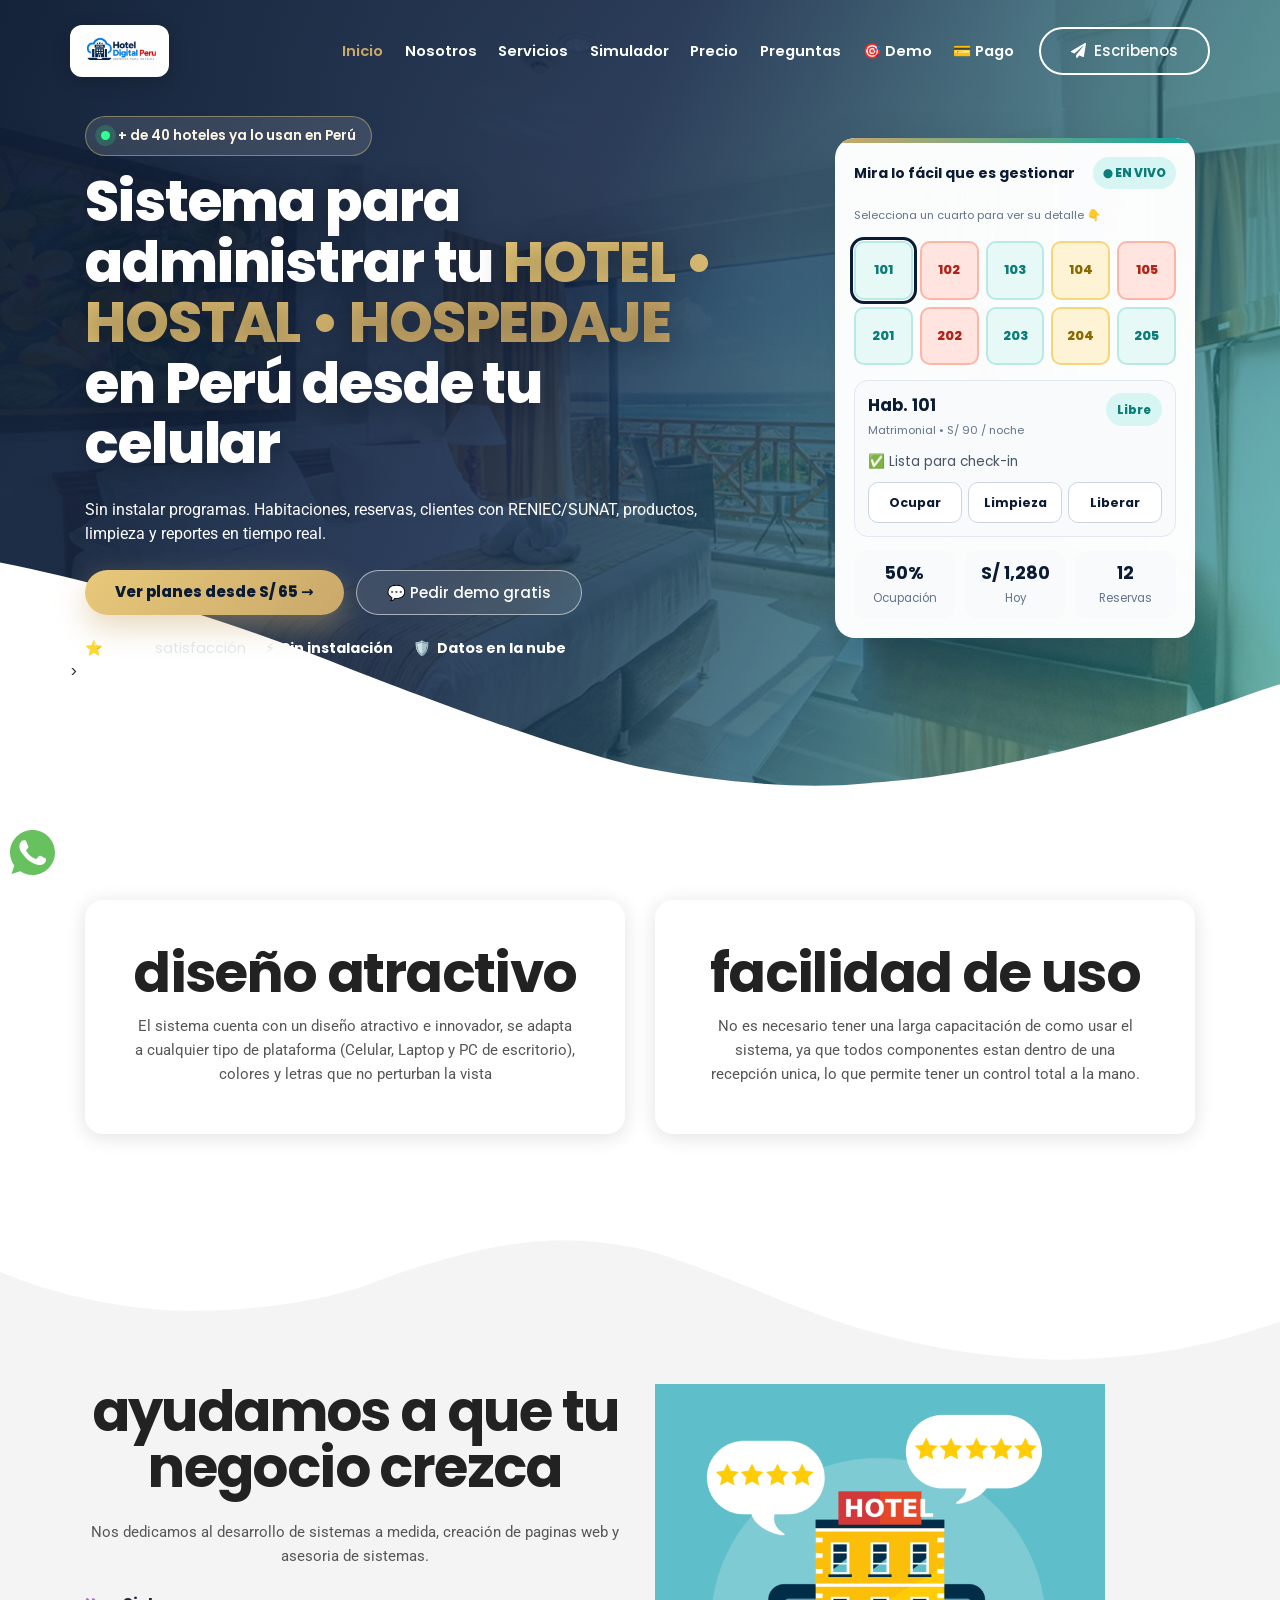
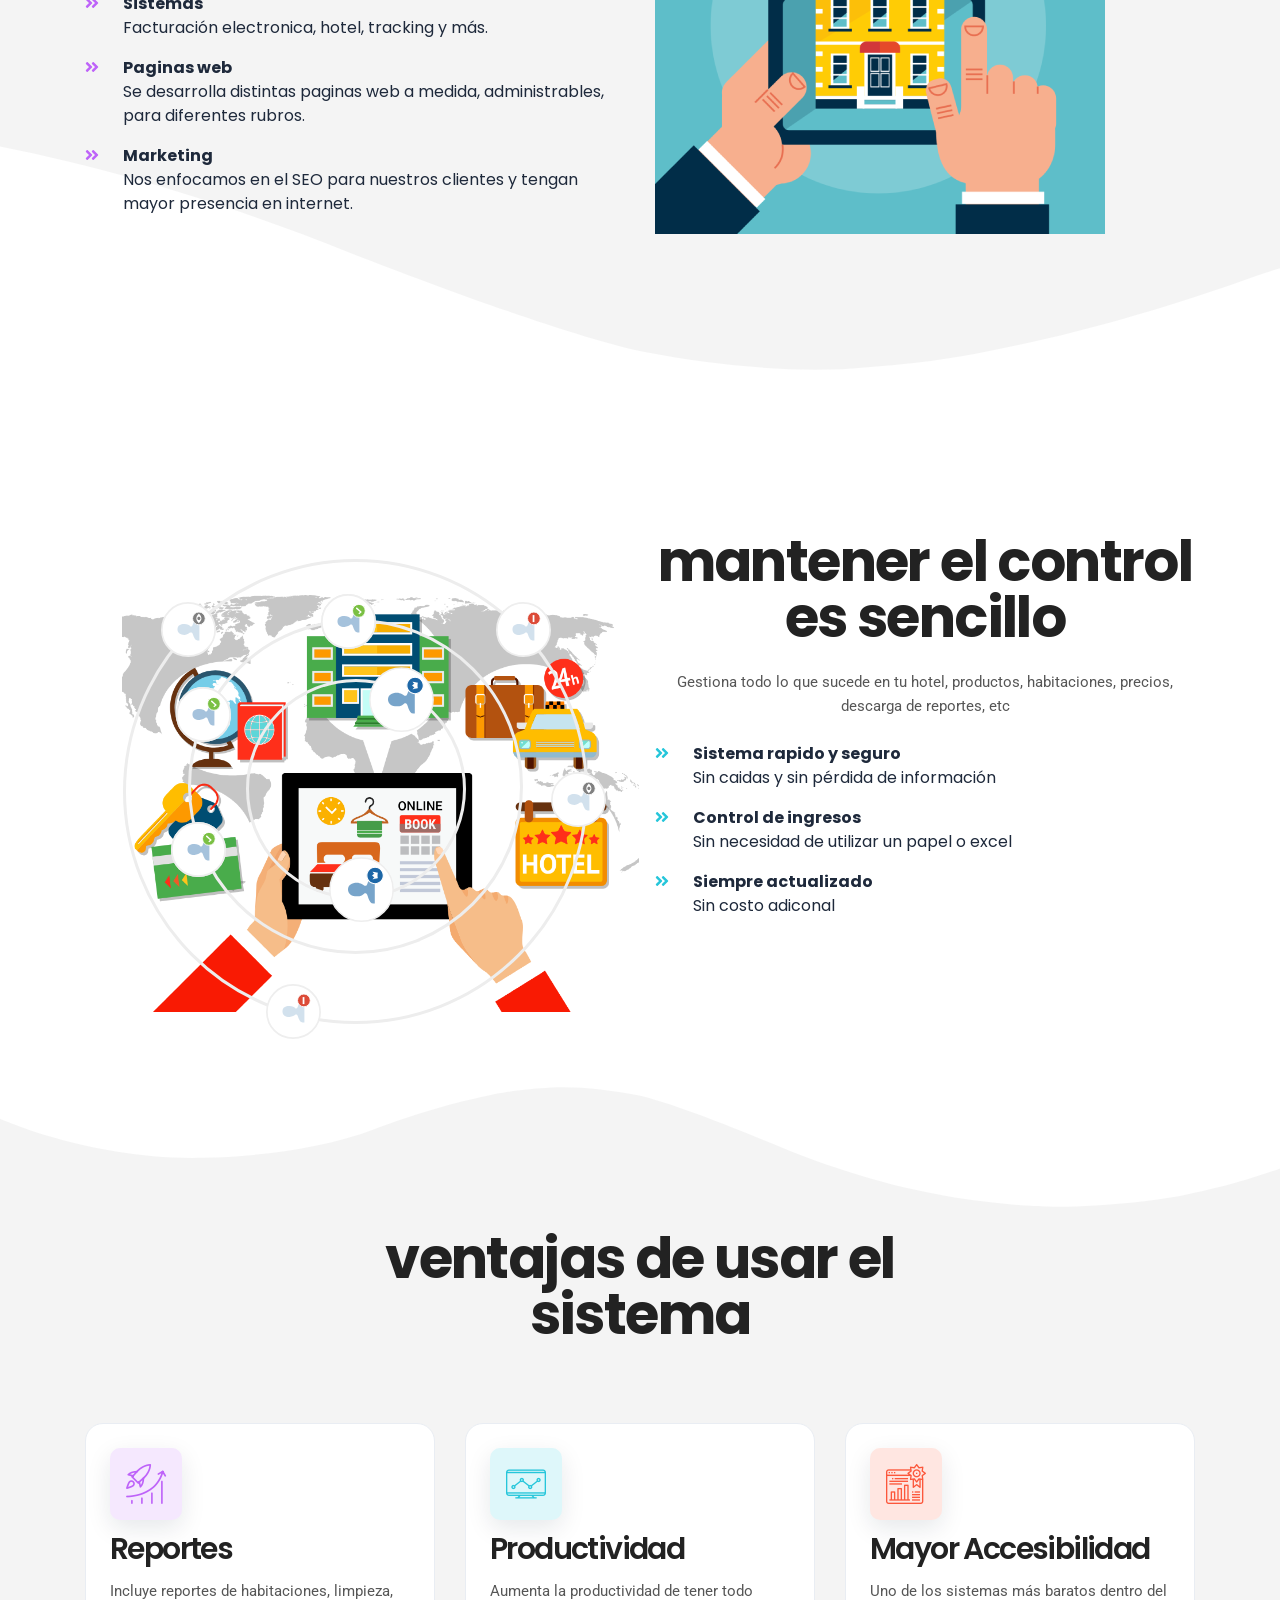
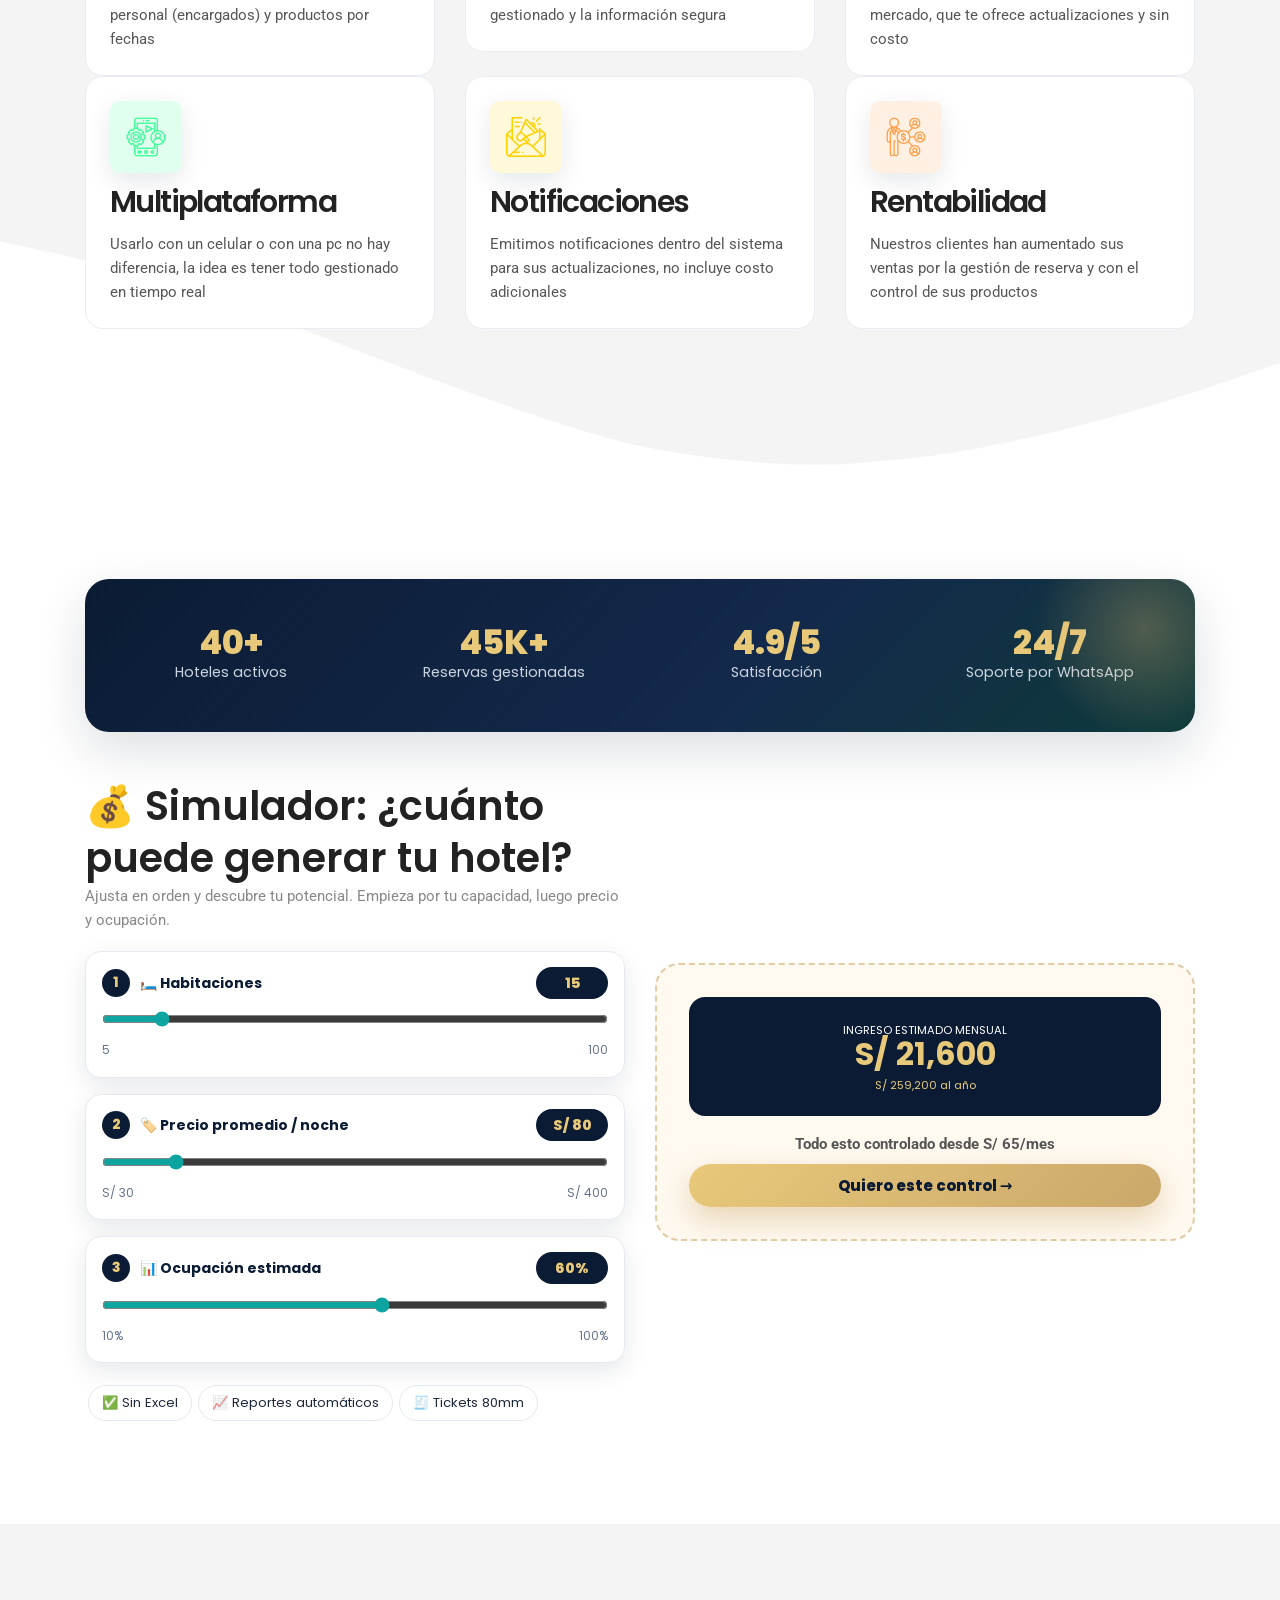
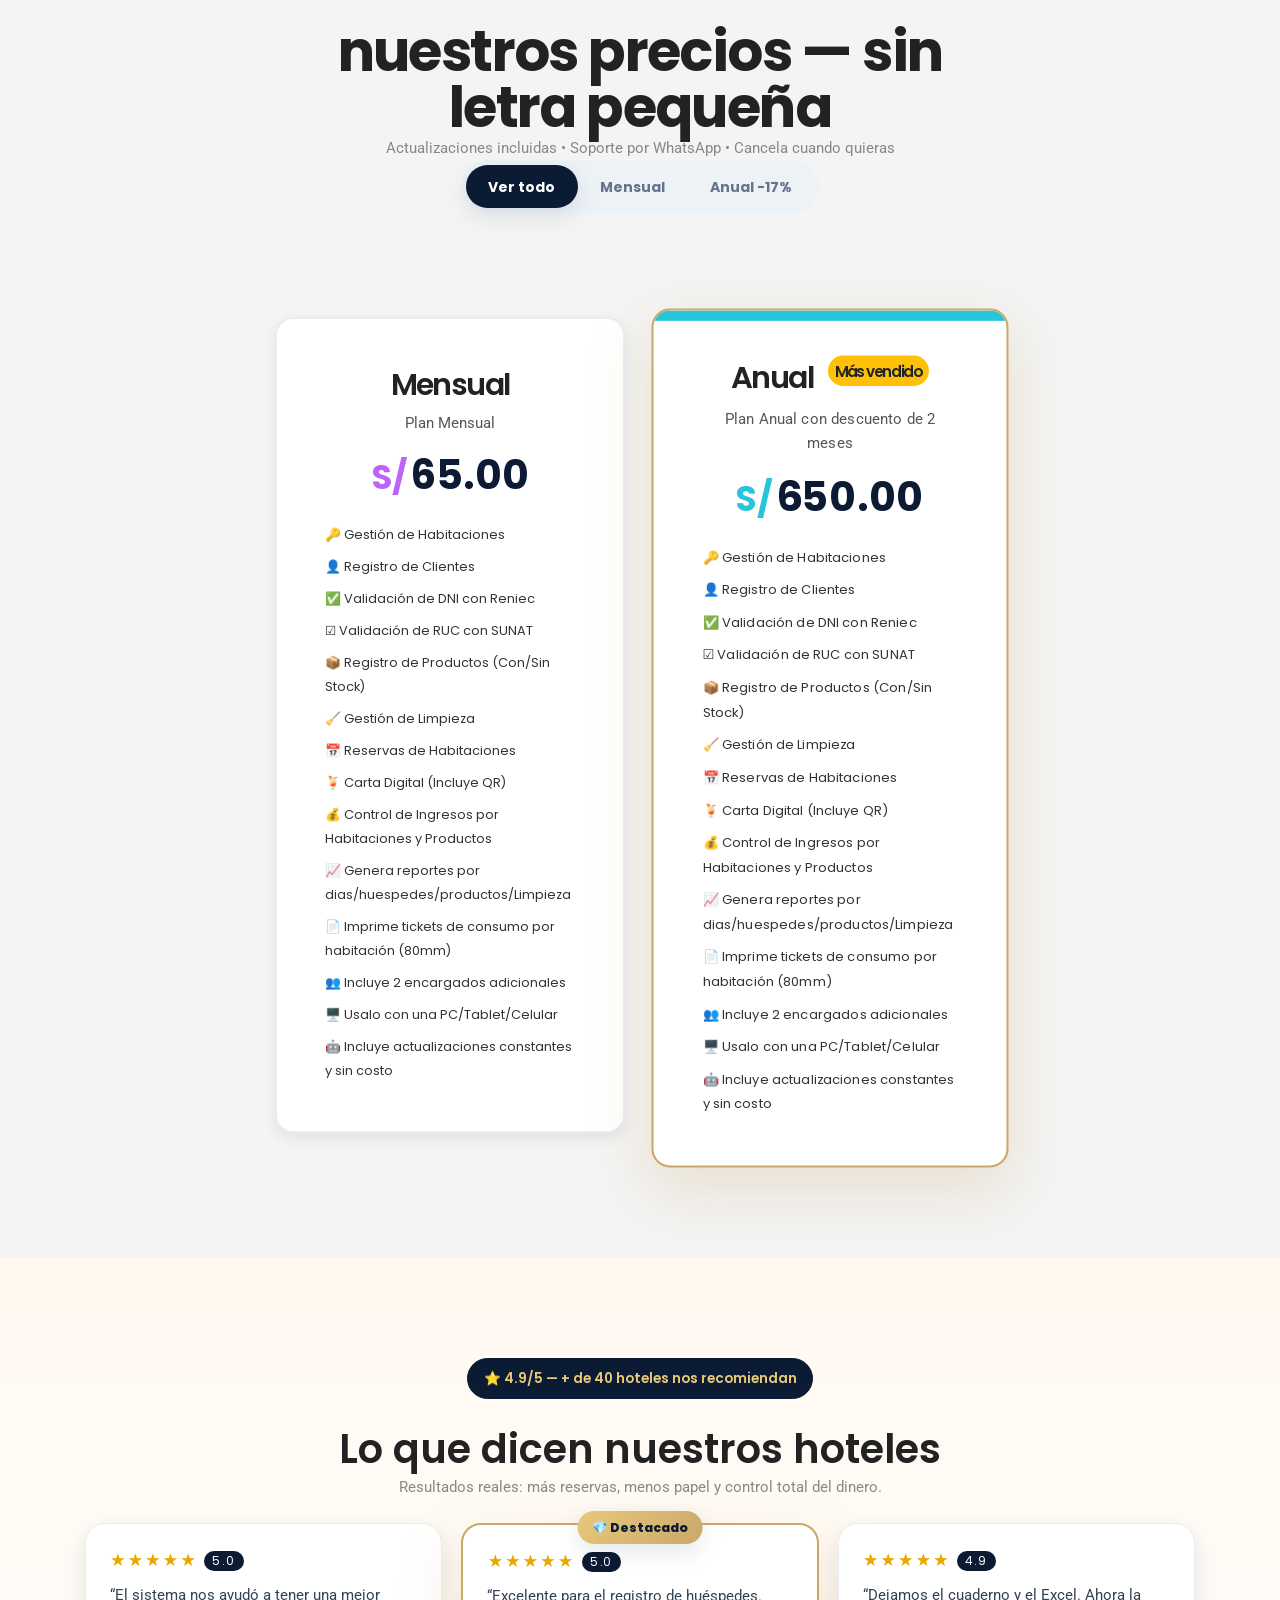
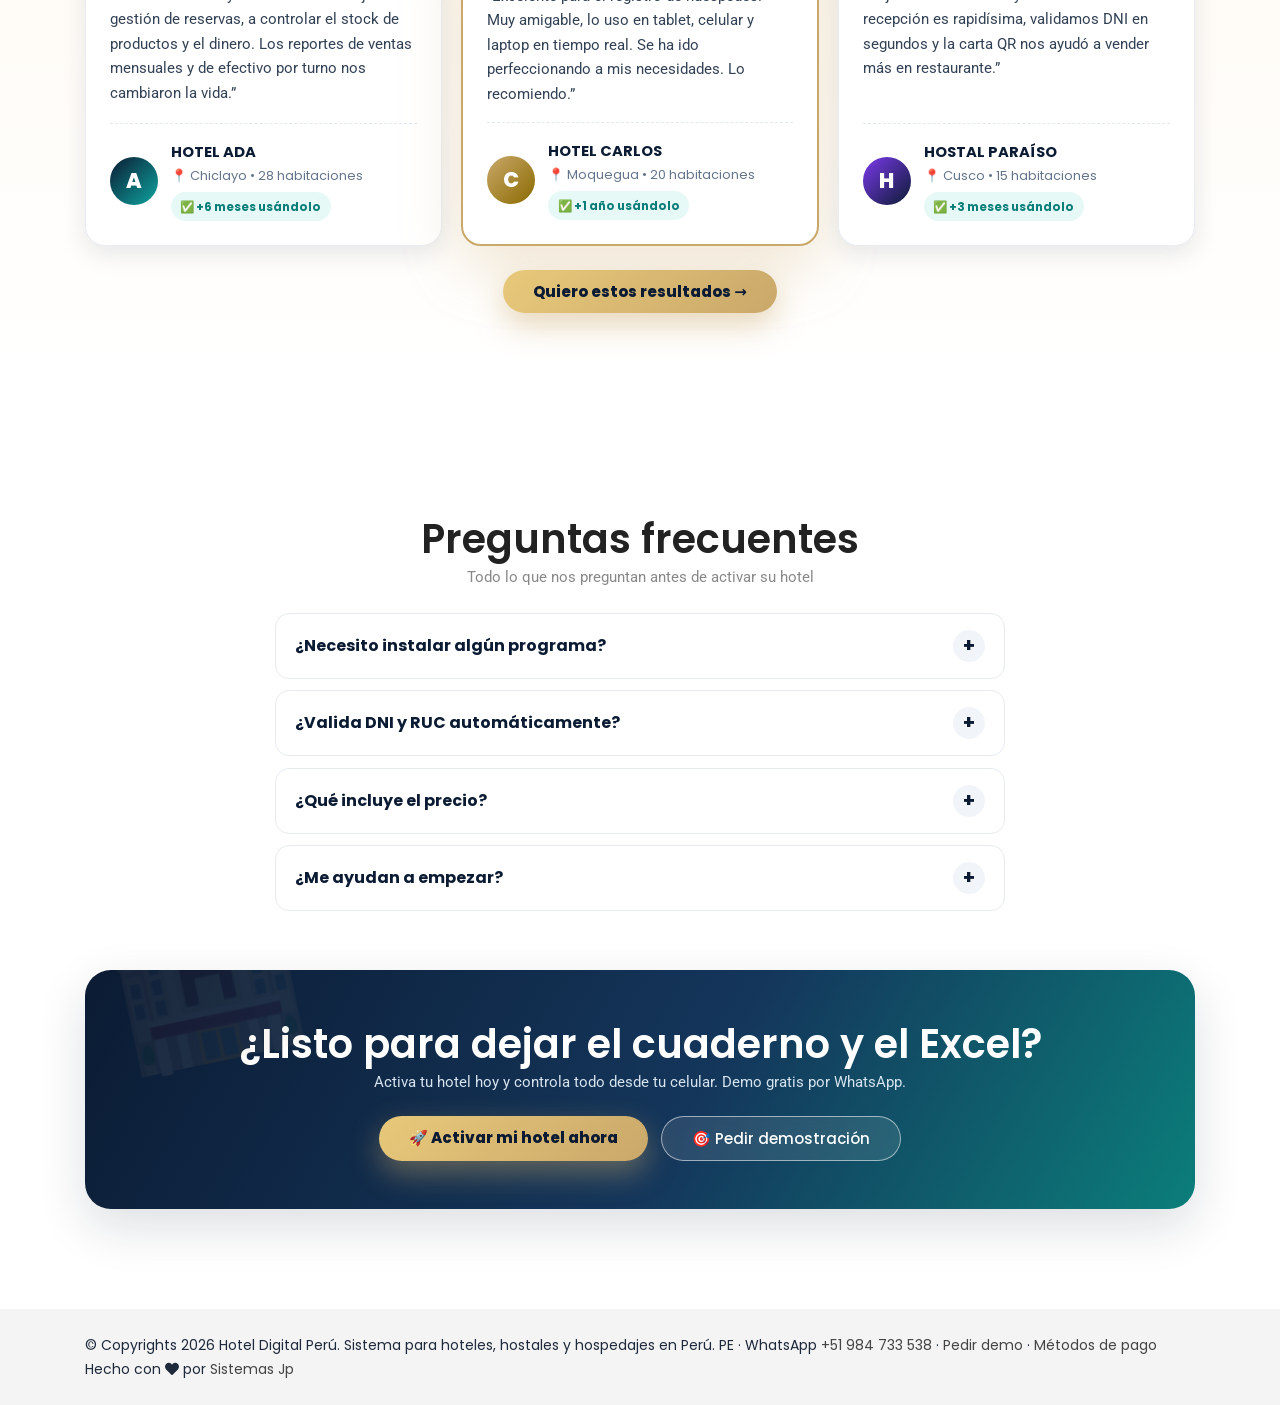
==== index.html @ e904a851 "pagina web hotel digital peru" ====
<!doctype html>
<html class="no-js" lang="es-PE">

<head>
    <meta charset="UTF-8">
    <meta http-equiv="X-UA-Compatible" content="IE=edge">
    <meta name="viewport" content="width=device-width, initial-scale=1">

    <!-- SEO principal -->
    <title>Sistema para Hoteles, Hostales y Hospedajes en Perú | Hotel Digital Perú</title>
    <meta name="description" content="Sistema en la nube para hoteles, hostales y hospedajes en Perú: gestión de habitaciones, reservas, clientes con validación RENIEC/SUNAT, productos, limpieza, reportes y carta digital con QR. Desde S/ 65/mes.">
    <meta name="keywords" content="sistema para hotel peru, software hotelero, sistema hostal, gestión hospedaje, reservas hotel, control habitaciones, carta digital QR, validación reniec sunat">
    <meta name="author" content="Hotel Digital Perú - Sistemas JP">
    <meta name="robots" content="index, follow, max-image-preview:large, max-snippet:-1, max-video-preview:-1">
    <meta name="geo.region" content="PE">
    <meta name="geo.placename" content="Perú">
    <meta name="language" content="Spanish">
    <meta name="theme-color" content="#0B1B33">
    <link rel="canonical" href="https://hoteldigitalperu.com/">
    <link rel="alternate" hreflang="es-PE" href="https://hoteldigitalperu.com/">
    <link rel="alternate" hreflang="x-default" href="https://hoteldigitalperu.com/">

    <!-- Open Graph / Twitter -->
    <meta property="og:type" content="website">
    <meta property="og:locale" content="es_PE">
    <meta property="og:site_name" content="Hotel Digital Perú">
    <meta property="og:title" content="Administra tu Hotel, Hostal u Hospedaje desde la nube | Hotel Digital Perú">
    <meta property="og:description" content="Control de habitaciones, reservas, productos, limpieza y reportes en tiempo real. Multiplataforma y sin instalaciones. Plan desde S/ 65/mes.">
    <meta property="og:url" content="https://hoteldigitalperu.com/">
    <meta property="og:image" content="https://hoteldigitalperu.com/assets/img/logo/logo-hotel.jpg">
    <meta property="og:image:width" content="1200">
    <meta property="og:image:height" content="630">
    <meta property="og:image:alt" content="Hotel Digital Perú - sistema en la nube para hoteles, hostales y hospedajes">
    <meta property="og:image:type" content="image/jpeg">
    <meta name="twitter:card" content="summary_large_image">
    <meta name="twitter:title" content="Sistema para Hoteles en Perú | Hotel Digital Perú">
    <meta name="twitter:description" content="Gestión hotelera en la nube: habitaciones, reservas, RENIEC/SUNAT, reportes y más.">
    <meta name="twitter:image" content="https://hoteldigitalperu.com/assets/img/logo/logo-hotel.jpg">
    <meta name="twitter:image:alt" content="Hotel Digital Perú - sistema hotelero en Perú">

    <!-- Performance -->
    <link rel="preconnect" href="https://www.googletagmanager.com" crossorigin>
    <link rel="preconnect" href="https://fonts.googleapis.com">
    <link rel="preconnect" href="https://fonts.gstatic.com" crossorigin>
    <link href="https://fonts.googleapis.com/css2?family=Poppins:wght@400;600;700;800&display=swap" rel="stylesheet">

    <!-- Datos estructurados SEO -->
    <script type="application/ld+json">
    {
      "@context":"https://schema.org",
      "@type":"SoftwareApplication",
      "name":"Hotel Digital Perú",
      "applicationCategory":"BusinessApplication",
      "operatingSystem":"Web",
      "url":"https://hoteldigitalperu.com/",
      "image":"https://hoteldigitalperu.com/assets/img/logo/logo-hotel.jpg",
      "description":"Sistema en la nube para gestión de hoteles, hostales y hospedajes: habitaciones, reservas, clientes, productos, limpieza y reportes.",
      "applicationSubCategory":"Hotel Management Software",
      "operatingSystem":"Web, Android, iOS",
      "author":{"@type":"Organization","name":"Sistemas JP","url":"https://sistemasjp.com/"},
      "publisher":{"@type":"Organization","name":"Hotel Digital Perú","logo":{"@type":"ImageObject","url":"https://hoteldigitalperu.com/assets/img/logo/logo-hotel.jpg"}},
      "offers":[{"@type":"Offer","price":"65","priceCurrency":"PEN","name":"Plan Mensual","availability":"https://schema.org/InStock","url":"https://hoteldigitalperu.com/#pricing"},{"@type":"Offer","price":"650","priceCurrency":"PEN","name":"Plan Anual","availability":"https://schema.org/InStock","url":"https://hoteldigitalperu.com/#pricing"}],
      "aggregateRating":{"@type":"AggregateRating","ratingValue":"4.9","ratingCount":"43"},
      "review":[
        {"@type":"Review","author":{"@type":"Organization","name":"Hotel Ada - Chiclayo"},"reviewRating":{"@type":"Rating","ratingValue":"5"},"reviewBody":"Mejor gestión de reservas, stock y control de dinero con reportes por turno."},
        {"@type":"Review","author":{"@type":"Organization","name":"Hotel Carlos - Moquegua"},"reviewRating":{"@type":"Rating","ratingValue":"5"},"reviewBody":"Muy amigable, se usa en tablet y celular en tiempo real."}
      ]
    }
    </script>
    <script type="application/ld+json">
    {
      "@context":"https://schema.org",
      "@type":"FAQPage",
      "mainEntity":[
        {"@type":"Question","name":"¿Necesito instalar algún programa?","acceptedAnswer":{"@type":"Answer","text":"No. Hotel Digital Perú funciona 100% en la nube desde celular, tablet o PC con internet."}},
        {"@type":"Question","name":"¿Valida DNI y RUC?","acceptedAnswer":{"@type":"Answer","text":"Sí, valida DNI con RENIEC y RUC con SUNAT para un registro rápido de huéspedes y empresas."}},
        {"@type":"Question","name":"¿Cuánto cuesta?","acceptedAnswer":{"@type":"Answer","text":"S/ 65 mensual o S/ 650 anual (2 meses de descuento), con actualizaciones sin costo."}},
        {"@type":"Question","name":"¿Incluye reportes y tickets?","acceptedAnswer":{"@type":"Answer","text":"Sí, reportes por días, huéspedes, productos y limpieza, más tickets de consumo de 80mm por habitación."}},
        {"@type":"Question","name":"¿Puedo pagar en dólares u otra moneda?","acceptedAnswer":{"@type":"Answer","text":"Sí. Para pagos en dólares u otra moneda extranjera coordínalo con el administrador por WhatsApp al +51 984 733 538 antes de pagar."}},
        {"@type":"Question","name":"¿Cómo pido una demostración gratis?","acceptedAnswer":{"@type":"Answer","text":"Completa el formulario de demostración y te contactamos por WhatsApp para activar tu prueba sin costo."}}
      ]
    }
    </script>
    <script type="application/ld+json">
    {
      "@context":"https://schema.org",
      "@type":"Organization",
      "name":"Hotel Digital Perú",
      "url":"https://hoteldigitalperu.com/",
      "logo":"https://hoteldigitalperu.com/assets/img/logo/logo-hotel.jpg",
      "contactPoint":{"@type":"ContactPoint","telephone":"+51-984-733-538","contactType":"sales","areaServed":"PE","availableLanguage":"es"},
      "sameAs":[]
    }
    </script>
    <script type="application/ld+json">
    {
      "@context":"https://schema.org",
      "@type":"WebSite",
      "name":"Hotel Digital Perú",
      "url":"https://hoteldigitalperu.com/",
      "inLanguage":"es-PE"}
    </script>

    <!-- Google tag (gtag.js) - GA4 -->
	<script async src="https://www.googletagmanager.com/gtag/js?id=G-8CH3V956J4"></script>
	<script>
        window.dataLayer = window.dataLayer || [];
        function gtag(){dataLayer.push(arguments);}
        gtag('js', new Date());
        gtag('config', 'G-8CH3V956J4');
	</script>

    <!-- Favicon  -->
    <link rel="icon" type="image/jpeg" href="assets/img/logo/logo-hotel.jpg">
    <link rel="apple-touch-icon" href="assets/img/logo/logo-hotel.jpg">

    <!-- ***** All CSS Files ***** -->

    <!-- Style css -->
    <link rel="stylesheet" href="assets/css/style.css">

    <!-- Responsive css -->
    <link rel="stylesheet" href="assets/css/responsive.css">

    <!-- Mejoras 2026: paleta hotelera + interactividad -->
    <link rel="stylesheet" href="assets/css/mejoras.css">

</head>

<body>
    <!--====== Preloader Area Start ======-->
    <div id="preloader">
        <!-- Sistemas JP Preloader -->
        <div id="digimax-preloader" class="digimax-preloader">
            <!-- Preloader Animation -->
            <div class="preloader-animation">
                <!-- Spinner -->
                <div class="spinner"></div>
                <!-- Loader -->
                <div class="loader">
                    <span data-text-preloader="S" class="animated-letters">S</span>
                    <span data-text-preloader="I" class="animated-letters">I</span>
                    <span data-text-preloader="S" class="animated-letters">S</span>
                    <span data-text-preloader="T" class="animated-letters">T</span>
                    <span data-text-preloader="E" class="animated-letters">E</span>
                    <span data-text-preloader="M" class="animated-letters">M</span>
                    <span data-text-preloader="A" class="animated-letters">A</span>
                    <span data-text-preloader="S" class="animated-letters">S</span>
                    <span data-text-preloader=" " class="animated-letters preloader-space">&nbsp;</span>
                    <span data-text-preloader="J" class="animated-letters">J</span>
                    <span data-text-preloader="P" class="animated-letters">P</span>
                </div>
                <p class="fw-5 text-center text-uppercase">Cargando</p>
            </div>
            <!-- Loader Animation -->
            <div class="loader-animation">
                <div class="row h-100">
                    <!-- Single Loader -->
                    <div class="col-3 single-loader p-0">
                        <div class="loader-bg"></div>
                    </div>
                    <!-- Single Loader -->
                    <div class="col-3 single-loader p-0">
                        <div class="loader-bg"></div>
                    </div>
                    <!-- Single Loader -->
                    <div class="col-3 single-loader p-0">
                        <div class="loader-bg"></div>
                    </div>
                    <!-- Single Loader -->
                    <div class="col-3 single-loader p-0">
                        <div class="loader-bg"></div>
                    </div>
                </div>
            </div>
        </div>
    </div>
    <!--====== Preloader Area End ======-->

    <!--====== Scroll To Top Area Start ======-->
    <div id="scrollUp" title="Scroll To Top">
        <i class="fas fa-arrow-up"></i>
    </div>
    <!--====== Scroll To Top Area End ======-->

    <div class="main overflow-hidden">
        <!-- ***** Header Start ***** -->
        <header id="header">
            <!-- Navbar -->
            <nav data-aos="zoom-out" data-aos-delay="800" class="navbar navbar-expand">
                <div class="container header">
                    <!-- Navbar Brand-->
                    <a class="navbar-brand" href="/" aria-label="Hotel Digital Perú - inicio">
                        <img class="navbar-brand-regular hd-logo" src="assets/img/logo/logo-hotel.jpg" alt="Hotel Digital Perú - sistema para hoteles" width="190" height="52" fetchpriority="high" decoding="async">
                        <img class="navbar-brand-sticky hd-logo" src="assets/img/logo/logo-hotel.jpg" alt="Hotel Digital Perú logo" width="190" height="52" decoding="async">
                    </a>
                    <div class="ml-auto"></div>
                    <!-- Navbar -->
                    <nav aria-label="Navegación principal">
                    <ul class="navbar-nav items">
                        <li class="nav-item">
                            <a class="nav-link scroll" href="#home">Inicio</a>
                        </li>
                        <li class="nav-item">
                            <a class="nav-link scroll" href="#about">Nosotros</a>
                        </li>
                        <li class="nav-item">
                            <a class="nav-link scroll" href="#services">Servicios</a>
                        </li>
                        <li class="nav-item">
                            <a class="nav-link scroll" href="#simulador">Simulador</a>
                        </li>
                        <li class="nav-item">
                            <a class="nav-link scroll" href="#pricing">Precio</a>
                        </li>
                        <li class="nav-item">
                            <a class="nav-link scroll" href="#faq">Preguntas</a>
                        </li>
                        <li class="nav-item">
                            <a class="nav-link" href="/registrar-datos">🎯 Demo</a>
                        </li>
                        <li class="nav-item">
                            <a class="nav-link" href="/pago">💳 Pago</a>
                        </li> 
                    </ul>
                    </nav>
                    

                    <!-- Navbar Toggler -->
                    <ul class="navbar-nav toggle">
                        <li class="nav-item">
                            <a href="#" class="nav-link" data-toggle="modal" data-target="#menu">
                                <i class="fas fa-bars toggle-icon m-0"></i>
                            </a>
                        </li>
                    </ul>

                    <!-- Navbar Action Button -->
                    <ul class="navbar-nav action">
                        <li class="nav-item ml-3">
                            <a target="_blank" href="https://api.whatsapp.com/send?phone=51984733538&text=Hola%20vengo%20de%20la%20web,%20quisiera%20mayor%20informacion%20del%20sistema%20de%20hotel." class="btn ml-lg-auto btn-bordered-white"><i class="fas fa-paper-plane contact-icon mr-md-2"></i>Escribenos</a>
                        </li>
                    </ul>
                </div>
            </nav>
        </header>
        <!-- ***** Header End ***** -->

        <!-- ***** Welcome Area Start ***** -->
        <section id="home" class="section welcome-area bg-overlay overflow-hidden d-flex align-items-center">
            <div class="container">
                <div class="row align-items-center">
                    <!-- Welcome Intro Start -->
                    <div class="col-12 col-md-7">
                        <div class="welcome-intro">
                            <span class="hd-badge"><span class="dot"></span> + de 40 hoteles ya lo usan en Perú</span>
                            <h1 class="text-white">Sistema para administrar tu <span class="hd-gold">HOTEL • HOSTAL • HOSPEDAJE</span> en Perú desde tu celular</h1>
                            <p class="text-white my-4">Sin instalar programas. Habitaciones, reservas, clientes con RENIEC/SUNAT, productos, limpieza y reportes en tiempo real.</p>
                            <div class="hd-hero-ctas">
                                <a href="#pricing" class="btn btn-hd-gold scroll">Ver planes desde S/ 65 →</a>
                                <a href="/registrar-datos" class="btn btn-hd-ghost">💬 Pedir demo gratis</a>
                            </div>
                            <div class="hd-trust">
                                <span>⭐ <strong>4.9/5</strong> satisfacción</span>
                                <span>⚡ <strong>Sin instalación</strong></span>
                                <span>🛡️ <strong>Datos en la nube</strong></span>
                            </div>
                        </div>
                    </div>
                    <div class="col-12 col-md-5">
                        <!-- Demo interactiva: toca una habitación -->
                        <div class="hd-demo-card" role="region" aria-label="Mira lo fácil que es gestionar tu hotel - demo interactiva">
                            <div class="hd-demo-top">
                                <strong style="color:#0B1B33">Mira lo fácil que es gestionar</strong>
                                <span class="hd-live">● EN VIVO</span>
                            </div>
                            <small style="color:#64748B">Selecciona un cuarto para ver su detalle 👇</small>
                            <div class="hd-rooms">
                                <button class="hd-room libre selected" data-num="101" data-tipo="Matrimonial" data-precio="90" aria-label="Habitación 101 libre">101</button>
                                <button class="hd-room ocupada" data-num="102" data-tipo="Doble" data-precio="80" aria-label="Habitación 102 ocupada">102</button>
                                <button class="hd-room libre" data-num="103" data-tipo="Simple" data-precio="60" aria-label="Habitación 103 libre">103</button>
                                <button class="hd-room limpieza" data-num="104" data-tipo="Suite" data-precio="150" aria-label="Habitación 104 en limpieza">104</button>
                                <button class="hd-room ocupada" data-num="105" data-tipo="Matrimonial" data-precio="90" aria-label="Habitación 105 ocupada">105</button>
                                <button class="hd-room libre" data-num="201" data-tipo="Doble" data-precio="80" aria-label="Habitación 201 libre">201</button>
                                <button class="hd-room ocupada" data-num="202" data-tipo="Simple" data-precio="60" aria-label="Habitación 202 ocupada">202</button>
                                <button class="hd-room libre" data-num="203" data-tipo="Suite" data-precio="150" aria-label="Habitación 203 libre">203</button>
                                <button class="hd-room limpieza" data-num="204" data-tipo="Doble" data-precio="80" aria-label="Habitación 204 en limpieza">204</button>
                                <button class="hd-room libre" data-num="205" data-tipo="Matrimonial" data-precio="90" aria-label="Habitación 205 libre">205</button>
                            </div>
                            <!-- Vista detalle del cuarto -->
                            <div id="hd-room-detail" class="hd-room-detail">
                                <div class="hd-rd-head">
                                    <div><b id="hd-rd-num">Hab. 101</b><small id="hd-rd-tipo" style="display:block;color:#64748B">Matrimonial • S/ 90</small></div>
                                    <span id="hd-rd-estado" class="hd-estado libre">Libre</span>
                                </div>
                                <div id="hd-rd-huesped" class="hd-rd-huesped">✅ Lista para check-in</div>
                                <div class="hd-rd-actions">
                                    <button type="button" data-acc="ocupada">Ocupar</button>
                                    <button type="button" data-acc="limpieza">Limpieza</button>
                                    <button type="button" data-acc="libre">Liberar</button>
                                </div>
                            </div>
                            <div class="hd-demo-stats">
                                <div class="hd-mini-stat"><b id="hd-occ">50%</b><small>Ocupación</small></div>
                                <div class="hd-mini-stat"><b>S/ 1,280</b><small>Hoy</small></div>
                                <div class="hd-mini-stat"><b>12</b><small>Reservas</small></div>
                            </div>
                        </div>
                    </div>>
                </div>
            </div>
            <!-- Shape Bottom -->
            <div class="shape shape-bottom">
                <svg xmlns="http://www.w3.org/2000/svg" viewBox="0 0 1000 100" preserveAspectRatio="none" fill="#FFFFFF">
                    <path class="shape-fill" d="M421.9,6.5c22.6-2.5,51.5,0.4,75.5,5.3c23.6,4.9,70.9,23.5,100.5,35.7c75.8,32.2,133.7,44.5,192.6,49.7
        c23.6,2.1,48.7,3.5,103.4-2.5c54.7-6,106.2-25.6,106.2-25.6V0H0v30.3c0,0,72,32.6,158.4,30.5c39.2-0.7,92.8-6.7,134-22.4
        c21.2-8.1,52.2-18.2,79.7-24.2C399.3,7.9,411.6,7.5,421.9,6.5z"></path>
                </svg>
            </div>
        </section>
        <!-- ***** Welcome Area End ***** -->

        <!-- ***** Promo Area Start ***** -->
        <section class="section promo-area ptb_100">
            <div class="container">
                <div class="row">
                    <div class="col-12 col-md-6 col-lg-6 res-margin">
                        <!-- Single Promo -->
                        <div class="single-promo color-1 bg-hover hover-bottom text-center p-5">
                            <h3 class="mb-3">Diseño Atractivo</h3>
                            <p>El sistema cuenta con un diseño atractivo e innovador, se adapta a cualquier tipo de plataforma (Celular, Laptop y PC de escritorio), colores y letras que no perturban la vista</p>
                        </div>
                    </div>
                    <div class="col-12 col-md-6 col-lg-6 res-margin">
                        <!-- Single Promo -->
                        <div class="single-promo color-3 bg-hover hover-bottom text-center p-5">
                            <h3 class="mb-3">Facilidad de Uso</h3>
                            <p>No es necesario tener una larga capacitación de como usar el sistema, ya que todos componentes estan dentro de una recepción unica, lo que permite tener un control total a la mano. </p>
                        </div>
                    </div>
                </div>
            </div>
        </section>
        <!-- ***** Promo Area End ***** -->

        <!-- ***** Content Area Start ***** -->
        <section id="about" class="section content-area bg-grey ptb_150">
            <!-- Shape Top -->
            <div class="shape shape-top">
                <svg xmlns="http://www.w3.org/2000/svg" viewBox="0 0 1000 100" preserveAspectRatio="none" fill="#FFFFFF">
                    <path class="shape-fill" d="M421.9,6.5c22.6-2.5,51.5,0.4,75.5,5.3c23.6,4.9,70.9,23.5,100.5,35.7c75.8,32.2,133.7,44.5,192.6,49.7
                c23.6,2.1,48.7,3.5,103.4-2.5c54.7-6,106.2-25.6,106.2-25.6V0H0v30.3c0,0,72,32.6,158.4,30.5c39.2-0.7,92.8-6.7,134-22.4
                c21.2-8.1,52.2-18.2,79.7-24.2C399.3,7.9,411.6,7.5,421.9,6.5z"></path>
                </svg>
            </div>
            <div class="container">
                <div class="row justify-content-between">
                    <div class="col-12 col-lg-6">
                        <!-- Content Inner -->
                        <div class="content-inner text-center">
                            <!-- Section Heading -->
                            <div class="section-heading text-center mb-3">
                                <h2>Ayudamos a que tu negocio crezca</h2>
                                <p class="d-sm-block mt-4">Nos dedicamos al desarrollo de sistemas a medida, creación de paginas web y asesoria de sistemas.</p>
                            </div>
                            <!-- Content List -->
                            <ul class="content-list text-left">
                                <!-- Single Content List -->
                                <li class="single-content-list media py-2">
                                    <div class="content-icon pr-4">
                                        <span class="color-1"><i class="fas fa-angle-double-right"></i></span>
                                    </div>
                                    <div class="content-text media-body">
                                        <span><b>Sistemas </b><br>Facturación electronica, hotel, tracking y más.</span>
                                    </div>
                                </li>
                                <!-- Single Content List -->
                                <li class="single-content-list media py-2">
                                    <div class="content-icon pr-4">
                                        <span class="color-1"><i class="fas fa-angle-double-right"></i></span>
                                    </div>
                                    <div class="content-text media-body">
                                        <span><b>Paginas web</b><br>Se desarrolla distintas paginas web a medida, administrables, para diferentes rubros.</span>
                                    </div>
                                </li>
                                <!-- Single Content List -->
                                <li class="single-content-list media py-2">
                                    <div class="content-icon pr-4">
                                        <span class="color-1"><i class="fas fa-angle-double-right"></i></span>
                                    </div>
                                    <div class="content-text media-body">
                                        <span><b>Marketing </b><br>Nos enfocamos en el SEO para nuestros clientes y tengan mayor presencia en internet.</span>
                                    </div>
                                </li>
                            </ul>
                        </div>
                    </div>
                    <div class="col-12 col-lg-6">
                        <!-- Service Thumb -->
                        <div class="service-thumb mx-auto pt-4 pt-lg-0">
                            <img src="assets/img/content/content_thumb.png" alt="Panel del sistema Hotel Digital Perú con control de habitaciones y reservas" loading="lazy" decoding="async">
                        </div>
                    </div>
                </div>
            </div>
            <!-- Shape Bottom -->
            <div class="shape shape-bottom">
                <svg xmlns="http://www.w3.org/2000/svg" viewBox="0 0 1000 100" preserveAspectRatio="none" fill="#FFFFFF">
                    <path class="shape-fill" d="M421.9,6.5c22.6-2.5,51.5,0.4,75.5,5.3c23.6,4.9,70.9,23.5,100.5,35.7c75.8,32.2,133.7,44.5,192.6,49.7
        c23.6,2.1,48.7,3.5,103.4-2.5c54.7-6,106.2-25.6,106.2-25.6V0H0v30.3c0,0,72,32.6,158.4,30.5c39.2-0.7,92.8-6.7,134-22.4
        c21.2-8.1,52.2-18.2,79.7-24.2C399.3,7.9,411.6,7.5,421.9,6.5z"></path>
                </svg>
            </div>
        </section>
        <!-- ***** Content Area End ***** -->

        <!-- ***** Content Area Start ***** -->
        <section class="section content-area ptb_150">
            <div class="container">
                <div class="row justify-content-between">
                    <div class="col-12 col-lg-6">
                        <!-- Profile Circle Wrapper -->
                        <div class="profile-circle-wrapper circle-animation d-none d-sm-block">
                            <!-- Profile Inner -->
                            <div class="profile-inner">
                                <!-- Profile Circle -->
                                <div class="profile-circle circle-lg">
                                    <span class="profile-icon icon-1">
                                        <img class="icon-1-img" src="assets/img/content/profile-icons/profile_icon_1.svg" />
                                    </span>
                                    <span class="profile-icon icon-2">
                                        <img class="icon-2-img" src="assets/img/content/profile-icons/profile_icon_2.svg" />
                                    </span>
                                    <span class="profile-icon icon-3">
                                        <img class="icon-3-img" src="assets/img/content/profile-icons/profile_icon_1.svg" />
                                    </span>
                                    <span class="profile-icon icon-4">
                                        <img class="icon-4-img" src="assets/img/content/profile-icons/profile_icon_2.svg" />
                                    </span>
                                </div>

                                <!-- Profile Circle -->
                                <div class="profile-circle circle-md">
                                    <span class="profile-icon icon-5">
                                        <img class="icon-5-img" src="assets/img/content/profile-icons/profile_icon_3.svg" />
                                    </span>
                                    <span class="profile-icon icon-6">
                                        <img class="icon-6-img" src="assets/img/content/profile-icons/profile_icon_3.svg" />
                                    </span>
                                    <span class="profile-icon icon-7">
                                        <img class="icon-7-img" src="assets/img/content/profile-icons/profile_icon_3.svg" />
                                    </span>
                                </div>

                                <!-- Profile Circle -->
                                <div class="profile-circle circle-sm">
                                    <span class="profile-icon icon-8">
                                        <img class="icon-8-img" src="assets/img/content/profile-icons/profile_icon_4.svg" />
                                    </span>
                                    <span class="profile-icon icon-9">
                                        <img class="icon-9-img" src="assets/img/content/profile-icons/profile_icon_4.svg" />
                                    </span>
                                </div>
                            </div>
                            <img class="folder-img" src="assets/img/content/folders.png" />
                        </div>
                    </div>
                    <div class="col-12 col-lg-6">
                        <!-- Content Inner -->
                        <div class="content-inner text-center pt-sm-4 pt-lg-0 mt-sm-5 mt-lg-0">
                            <!-- Section Heading -->
                            <div class="section-heading text-center mb-3">
                                <h2>Mantener el control<br> es sencillo</h2>
                                <p class="d-block mt-4">Gestiona todo lo que sucede en tu hotel, productos, habitaciones, precios, descarga de reportes, etc</p>
                            </div>
                            <!-- Content List -->
                            <ul class="content-list text-left">
                                <!-- Single Content List -->
                                <li class="single-content-list media py-2">
                                    <div class="content-icon pr-4">
                                        <span class="color-2"><i class="fas fa-angle-double-right"></i></span>
                                    </div>
                                    <div class="content-text media-body">
                                        <span><b>Sistema rapido y seguro</b><br>Sin caidas y sin pérdida de información</span>
                                    </div>
                                </li>
                                <!-- Single Content List -->
                                <li class="single-content-list media py-2">
                                    <div class="content-icon pr-4">
                                        <span class="color-2"><i class="fas fa-angle-double-right"></i></span>
                                    </div>
                                    <div class="content-text media-body">
                                        <span><b>Control de ingresos</b><br>Sin necesidad de utilizar un papel o excel</span>
                                    </div>
                                </li>
                                <!-- Single Content List -->
                                <li class="single-content-list media py-2">
                                    <div class="content-icon pr-4">
                                        <span class="color-2"><i class="fas fa-angle-double-right"></i></span>
                                    </div>
                                    <div class="content-text media-body">
                                        <span><b>Siempre actualizado</b><br>Sin costo adiconal</span>
                                    </div>
                                </li>
                            </ul>
                        </div>
                    </div>
                </div>
            </div>
        </section>
        <!-- ***** Content Area End ***** -->

        <!-- ***** Service Area End ***** -->
        <section id="services" class="section service-area bg-grey ptb_150">
            <!-- Shape Top -->
            <div class="shape shape-top">
                <svg xmlns="http://www.w3.org/2000/svg" viewBox="0 0 1000 100" preserveAspectRatio="none" fill="#FFFFFF">
                    <path class="shape-fill" d="M421.9,6.5c22.6-2.5,51.5,0.4,75.5,5.3c23.6,4.9,70.9,23.5,100.5,35.7c75.8,32.2,133.7,44.5,192.6,49.7
                c23.6,2.1,48.7,3.5,103.4-2.5c54.7-6,106.2-25.6,106.2-25.6V0H0v30.3c0,0,72,32.6,158.4,30.5c39.2-0.7,92.8-6.7,134-22.4
                c21.2-8.1,52.2-18.2,79.7-24.2C399.3,7.9,411.6,7.5,421.9,6.5z"></path>
                </svg>
            </div>
            <div class="container">
                <div class="row justify-content-center">
                    <div class="col-12 col-md-10 col-lg-7">
                        <!-- Section Heading -->
                        <div class="section-heading text-center">
                            <h2>Ventajas de usar el sistema</h2>
                        </div>
                    </div>
                </div>
                <div class="row">
                    <div class="col-12 col-md-6 col-lg-4">
                        <!-- Single Service -->
                        <div class="single-service p-4">
                            <span class="flaticon-rocket-launch color-1 icon-bg-1"></span>
                            <h3 class="my-3">Reportes</h3>
                            <p>Incluye reportes de habitaciones, limpieza, personal (encargados) y productos por fechas</p>
                            
                        </div>
                    </div>
                    <div class="col-12 col-md-6 col-lg-4">
                        <!-- Single Service -->
                        <div class="single-service p-4">
                            <span class="flaticon-monitoring color-2 icon-bg-2"></span>
                            <h3 class="my-3">Productividad</h3>
                            <p>Aumenta la productividad de tener todo gestionado y la información segura</p>
                            
                        </div>
                    </div>
                    <div class="col-12 col-md-6 col-lg-4">
                        <!-- Single Service -->
                        <div class="single-service p-4">
                            <span class="flaticon-web color-3 icon-bg-3"></span>
                            <h3 class="my-3">Mayor Accesibilidad</h3>
                            <p>Uno de los sistemas más baratos dentro del mercado, que te ofrece actualizaciones y sin costo</p>
                            
                        </div>
                    </div>
                    <div class="col-12 col-md-6 col-lg-4">
                        <!-- Single Service -->
                        <div class="single-service p-4">
                            <span class="flaticon-smartphone color-4 icon-bg-4"></span>
                            <h3 class="my-3">Multiplataforma</h3>
                            <p>Usarlo con un celular o con una pc no hay diferencia, la idea es tener todo gestionado en tiempo real</p>
                            
                        </div>
                    </div>
                    <div class="col-12 col-md-6 col-lg-4">
                        <!-- Single Service -->
                        <div class="single-service p-4">
                            <span class="flaticon-email color-5 icon-bg-5"></span>
                            <h3 class="my-3">Notificaciones</h3>
                            <p>Emitimos notificaciones dentro del sistema para sus actualizaciones, no incluye costo adicionales</p>
                            
                        </div>
                    </div>
                    <div class="col-12 col-md-6 col-lg-4">
                        <!-- Single Service -->
                        <div class="single-service p-4">
                            <span class="flaticon-affiliate color-6 icon-bg-6"></span>
                            <h3 class="my-3">Rentabilidad</h3>
                            <p>Nuestros clientes han aumentado sus ventas por la gestión de reserva y con el control de sus productos</p>
                            
                        </div>
                    </div>
                </div>
            </div>
            <!-- Shape Bottom -->
            <div class="shape shape-bottom">
                <svg xmlns="http://www.w3.org/2000/svg" viewBox="0 0 1000 100" preserveAspectRatio="none" fill="#FFFFFF">
                    <path class="shape-fill" d="M421.9,6.5c22.6-2.5,51.5,0.4,75.5,5.3c23.6,4.9,70.9,23.5,100.5,35.7c75.8,32.2,133.7,44.5,192.6,49.7
        c23.6,2.1,48.7,3.5,103.4-2.5c54.7-6,106.2-25.6,106.2-25.6V0H0v30.3c0,0,72,32.6,158.4,30.5c39.2-0.7,92.8-6.7,134-22.4
        c21.2-8.1,52.2-18.2,79.7-24.2C399.3,7.9,411.6,7.5,421.9,6.5z"></path>
                </svg>
            </div>
        </section>
        <!-- ***** Service Area End ***** -->

        <!-- ***** Stats + Simulador Start ***** -->
        <section id="simulador" class="section ptb_100">
            <div class="container">
                <div class="hd-stats hd-reveal mb-5">
                    <div class="row">
                        <div class="col-6 col-md-3 hd-stat"><b data-count="40" data-suffix="+">0</b><span>Hoteles activos</span></div>
                        <div class="col-6 col-md-3 hd-stat"><b data-count="45" data-suffix="K+">0</b><span>Reservas gestionadas</span></div>
                        <div class="col-6 col-md-3 hd-stat"><b data-count="4.9" data-suffix="/5">0</b><span>Satisfacción</span></div>
                        <div class="col-6 col-md-3 hd-stat"><b data-count="24" data-suffix="/7">0</b><span>Soporte por WhatsApp</span></div>
                    </div>
                </div>
                <div class="row align-items-center">
                    <div class="col-12 col-lg-6 hd-reveal">
                        <h2>💰 Simulador: ¿cuánto puede generar tu hotel?</h2>
                        <p class="text-muted">Ajusta en orden y descubre tu potencial. Empieza por tu capacidad, luego precio y ocupación.</p>
                        <div class="hd-range-list">
                            <div class="hd-range-item">
                                <div class="hd-range-head"><span class="hd-step">1</span><label for="sim-hab">🛏️ Habitaciones</label><span class="hd-range-val" id="sim-hab-v">15</span></div>
                                <input id="sim-hab" type="range" min="5" max="100" value="15" step="1" aria-label="Cantidad de habitaciones">
                                <div class="hd-range-minmax"><span>5</span><span>100</span></div>
                            </div>
                            <div class="hd-range-item">
                                <div class="hd-range-head"><span class="hd-step">2</span><label for="sim-precio">🏷️ Precio promedio / noche</label><span class="hd-range-val" id="sim-precio-v">S/ 80</span></div>
                                <input id="sim-precio" type="range" min="30" max="400" value="80" step="5" aria-label="Precio promedio por noche">
                                <div class="hd-range-minmax"><span>S/ 30</span><span>S/ 400</span></div>
                            </div>
                            <div class="hd-range-item">
                                <div class="hd-range-head"><span class="hd-step">3</span><label for="sim-ocup">📊 Ocupación estimada</label><span class="hd-range-val" id="sim-ocup-v">60%</span></div>
                                <input id="sim-ocup" type="range" min="10" max="100" value="60" step="5" aria-label="Ocupación estimada">
                                <div class="hd-range-minmax"><span>10%</span><span>100%</span></div>
                            </div>
                        </div>
                        <div class="mt-2"><span class="hd-chip">✅ Sin Excel</span><span class="hd-chip">📈 Reportes automáticos</span><span class="hd-chip">🧾 Tickets 80mm</span></div>
                    </div>
                    <div class="col-12 col-lg-6 hd-reveal hd-reveal-d1">
                        <div class="hd-sim">
                            <div class="hd-sim-output">
                                <small>INGRESO ESTIMADO MENSUAL</small><br>
                                <b id="sim-result">S/ 21,600</b><br>
                                <small id="sim-anual" style="color:#E8C97A">S/ 259,200 al año</small>
                            </div>
                            <p class="text-center mt-3 mb-2"><strong>Todo esto controlado desde S/ 65/mes</strong></p>
                            <a href="#pricing" class="btn btn-hd-gold btn-block scroll">Quiero este control →</a>
                        </div>
                    </div>
                </div>
            </div>
        </section>
        <!-- ***** Stats + Simulador End ***** -->

        <!-- ***** Price Plan Area Start ***** -->
        <section id="pricing" class="section price-plan-area bg-grey overflow-hidden ptb_100">
            <div class="container">
                <div class="row justify-content-center">
                    <div class="col-12 col-md-10 col-lg-7">
                        <!-- Section Heading -->
                        <div class="section-heading text-center hd-reveal">
                            <h2>Nuestros Precios — sin letra pequeña</h2>
                            <p class="text-muted">Actualizaciones incluidas • Soporte por WhatsApp • Cancela cuando quieras</p>
                            <div class="hd-price-toggle" role="tablist" aria-label="Cambiar periodo de precio">
                                <button class="active" data-plan="all" type="button">Ver todo</button>
                                <button data-plan="mensual" type="button">Mensual</button>
                                <button data-plan="anual" type="button">Anual -17%</button>
                            </div>
                        </div>
                    </div>
                </div>
                <div class="row justify-content-center">
                    <div class="col-12 col-lg-8">
                        <div class="row price-plan-wrapper">
                            <div class="col-12 col-md-6">
                                <!-- Single Price Plan -->
                                <div class="single-price-plan color-1 bg-hover hover-top text-center p-5 hd-reveal" data-plan="mensual">
                                    <!-- Plan Title -->
                                    <div class="plan-title mb-2 mb-sm-3">
                                        <h3 class="mb-2">Mensual</h3>
                                        <p>Plan Mensual</p>
                                    </div>
                                    <!-- Plan Price -->
                                    <div class="plan-price pb-2 pb-sm-3">
                                        <span class="color-primary fw-7">S/</span>
                                        <span class="h1 fw-7">65.00</span>
                                    </div>
                                    <!-- Plan Description -->
                                    <div class="plan-description">
                                        <ul class="plan-features">
                                            <li class="py-2"> 🔑 Gestión de Habitaciones </li>
                                            <li class="py-2"> 👤 Registro de Clientes </li>
                                            <li class="py-2"> ✅ Validación de DNI con Reniec </li>
                                            <li class="py-2"> ☑️ Validación de RUC con SUNAT </li>
                                            <li class="py-2"> 📦 Registro de Productos (Con/Sin Stock) </li>
                                            <li class="py-2"> 🧹 Gestión de Limpieza </li>
                                            <li class="py-2"> 📅 Reservas de Habitaciones </li>
                                            <li class="py-2"> 🍹 Carta Digital (Incluye QR) </li>
                                            <li class="py-2"> 💰 Control de Ingresos por Habitaciones y Productos</li>
                                            <li class="py-2"> 📈 Genera reportes por dias/huespedes/productos/Limpieza</li>
                                            <li class="py-2"> 📄 Imprime tickets de consumo por habitación (80mm)</li>
                                            <li class="py-2"> 👥 Incluye 2 encargados adicionales </li>
                                            <li class="py-2"> 🖥️ Usalo con una PC/Tablet/Celular </li>
                                            <li class="py-2"> 🤖 Incluye actualizaciones constantes y sin costo </li>
                                        </ul>
                                    </div>
                                </div>
                            </div>
                            <div class="col-12 col-md-6 mt-4 mt-md-0">
                                <!-- Single Price Plan -->
                                <div class="single-price-plan color-2 bg-hover active hover-top text-center p-5 hd-reveal hd-reveal-d1" data-plan="anual">
                                    <!-- Plan Title -->
                                    <div class="plan-title mb-2 mb-sm-3">
                                        <h3 class="mb-2">Anual <sup><span class="badge badge-pill badge-warning ml-2">Más vendido</span></sup></h3>
                                        <p>Plan Anual con descuento de 2 meses</p>
                                    </div>
                                    <!-- Plan Price -->
                                    <div class="plan-price pb-2 pb-sm-3">
                                        <span class="color-primary fw-7">S/</span>
                                        <span class="h1 fw-7">650.00</span>
                                    </div>
                                    <!-- Plan Description -->
                                    <div class="plan-description">
                                        <ul class="plan-features">
                                            <li class="py-2"> 🔑 Gestión de Habitaciones </li>
                                            <li class="py-2"> 👤 Registro de Clientes </li>
                                            <li class="py-2"> ✅ Validación de DNI con Reniec </li>
                                            <li class="py-2"> ☑️ Validación de RUC con SUNAT </li>
                                            <li class="py-2"> 📦 Registro de Productos (Con/Sin Stock) </li>
                                            <li class="py-2"> 🧹 Gestión de Limpieza </li>
                                            <li class="py-2"> 📅 Reservas de Habitaciones </li>
                                            <li class="py-2"> 🍹 Carta Digital (Incluye QR) </li>
                                            <li class="py-2"> 💰 Control de Ingresos por Habitaciones y Productos</li>
                                            <li class="py-2"> 📈 Genera reportes por dias/huespedes/productos/Limpieza</li>
                                            <li class="py-2"> 📄 Imprime tickets de consumo por habitación (80mm)</li>
                                            <li class="py-2"> 👥 Incluye 2 encargados adicionales </li>
                                            <li class="py-2"> 🖥️ Usalo con una PC/Tablet/Celular </li>
                                            <li class="py-2"> 🤖 Incluye actualizaciones constantes y sin costo </li>
                                        </ul>
                                    </div>
                                </div>
                            </div>
                        </div>
                    </div>
                </div>
            </div>
        </section>
        <!-- ***** Price Plan Area End ***** -->

        <!-- ***** Review Area Start ***** -->
        <section id="review" class="section hd-testimonials ptb_100">
            <div class="container">
                <div class="row justify-content-center">
                    <div class="col-12 col-lg-8 text-center hd-reveal">
                        <span class="hd-badge hd-badge-dark">⭐ 4.9/5 — + de 40 hoteles nos recomiendan</span>
                        <h2 class="mt-2">Lo que dicen nuestros hoteles</h2>
                        <p class="text-muted">Resultados reales: más reservas, menos papel y control total del dinero.</p>
                    </div>
                </div>
                <div class="hd-t-grid mt-4">
                    <article class="hd-t-card hd-reveal">
                        <div class="hd-t-stars">★★★★★ <span>5.0</span></div>
                        <p class="hd-t-text">“El sistema nos ayudó a tener una mejor gestión de reservas, a controlar el stock de productos y el dinero. Los reportes de ventas mensuales y de efectivo por turno nos cambiaron la vida.”</p>
                        <div class="hd-t-foot">
                            <div class="hd-t-avatar" style="background:linear-gradient(135deg,#0B1B33,#0EA5A0)">A</div>
                            <div><b>HOTEL ADA</b><small>📍 Chiclayo • 28 habitaciones</small><span class="hd-t-tag">✅ +6 meses usándolo</span></div>
                        </div>
                    </article>
                    <article class="hd-t-card hd-t-featured hd-reveal hd-reveal-d1">
                        <div class="hd-t-ribbon">💎 Destacado</div>
                        <div class="hd-t-stars">★★★★★ <span>5.0</span></div>
                        <p class="hd-t-text">“Excelente para el registro de huéspedes. Muy amigable, lo uso en tablet, celular y laptop en tiempo real. Se ha ido perfeccionando a mis necesidades. Lo recomiendo.”</p>
                        <div class="hd-t-foot">
                            <div class="hd-t-avatar" style="background:linear-gradient(135deg,#C9A86A,#8A6A00)">C</div>
                            <div><b>HOTEL CARLOS</b><small>📍 Moquegua • 20 habitaciones</small><span class="hd-t-tag">✅ +1 año usándolo</span></div>
                        </div>
                    </article>
                    <article class="hd-t-card hd-reveal hd-reveal-d2">
                        <div class="hd-t-stars">★★★★★ <span>4.9</span></div>
                        <p class="hd-t-text">“Dejamos el cuaderno y el Excel. Ahora la recepción es rapidísima, validamos DNI en segundos y la carta QR nos ayudó a vender más en restaurante.”</p>
                        <div class="hd-t-foot">
                            <div class="hd-t-avatar" style="background:linear-gradient(135deg,#7C3AED,#0B1B33)">H</div>
                            <div><b>HOSTAL PARAÍSO</b><small>📍 Cusco • 15 habitaciones</small><span class="hd-t-tag">✅ +3 meses usándolo</span></div>
                        </div>
                    </article>
                </div>
                <div class="text-center mt-4 hd-reveal">
                    <a href="/registrar-datos" class="btn btn-hd-gold">Quiero estos resultados →</a>
                </div>
            </div>
        </section>
        
        <!-- ***** Review Area End ***** -->

        <!-- ***** FAQ SEO + CTA Start ***** -->
        <section id="faq" class="section ptb_100">
            <div class="container">
                <div class="row justify-content-center">
                    <div class="col-12 col-md-10 col-lg-7 text-center hd-reveal">
                        <h2>Preguntas frecuentes</h2>
                        <p class="text-muted">Todo lo que nos preguntan antes de activar su hotel</p>
                    </div>
                </div>
                <div class="row justify-content-center mt-4">
                    <div class="col-12 col-lg-8">
                        <div class="hd-faq-item hd-reveal">
                            <button class="hd-faq-q" aria-expanded="false">¿Necesito instalar algún programa? <span class="plus">+</span></button>
                            <div class="hd-faq-a"><p>No. Es 100% en la nube. Solo necesitas internet y funciona en celular, tablet, laptop o PC. Tus datos están respaldados y seguros.</p></div>
                        </div>
                        <div class="hd-faq-item hd-reveal hd-reveal-d1">
                            <button class="hd-faq-q" aria-expanded="false">¿Valida DNI y RUC automáticamente? <span class="plus">+</span></button>
                            <div class="hd-faq-a"><p>Sí. Validamos DNI con RENIEC y RUC con SUNAT para registrar huéspedes y empresas en segundos, sin errores de digitación.</p></div>
                        </div>
                        <div class="hd-faq-item hd-reveal hd-reveal-d2">
                            <button class="hd-faq-q" aria-expanded="false">¿Qué incluye el precio? <span class="plus">+</span></button>
                            <div class="hd-faq-a"><p>Habitaciones, reservas, productos, limpieza, carta digital con QR, reportes, tickets 80mm, 2 encargados extra y actualizaciones sin costo. Mensual S/ 65, Anual S/ 650.</p></div>
                        </div>
                        <div class="hd-faq-item hd-reveal hd-reveal-d3">
                            <button class="hd-faq-q" aria-expanded="false">¿Me ayudan a empezar? <span class="plus">+</span></button>
                            <div class="hd-faq-a"><p>Sí. Te configuramos tus habitaciones y precios, te capacitamos por videollamada y te damos soporte por WhatsApp al +51 984 733 538.</p></div>
                        </div>
                    </div>
                </div>
                <div class="hd-cta hd-reveal mt-5">
                    <h2>¿Listo para dejar el cuaderno y el Excel?</h2>
                    <p>Activa tu hotel hoy y controla todo desde tu celular. Demo gratis por WhatsApp.</p>
                    <div class="hd-hero-ctas" style="justify-content:center">
                        <a href="/pago" class="btn btn-hd-gold">🚀 Activar mi hotel ahora</a>
                        <a href="/registrar-datos" class="btn btn-hd-ghost">🎯 Pedir demostración</a>
                    </div>
                </div>
            </div>
        </section>
        <!-- ***** FAQ + CTA End ***** -->

        <!--====== Footer Area Start ======-->
        <footer class="section footer-area" itemscope itemtype="https://schema.org/WPFooter">
            <!-- Footer Top: contacto NAP -->
            <div class="footer-bottom bg-grey">
                <div class="container">
                    <div class="row">
                        <div class="col-12">
                            <!-- Copyright Area -->
                            <div class="copyright-area d-flex flex-wrap justify-content-center justify-content-sm-between text-center py-4">
                                <!-- Copyright Left -->
                                <div class="copyright-left">&copy; Copyrights <span id="hd-year">2026</span> <span itemprop="name">Hotel Digital Perú</span>. Sistema para hoteles, hostales y hospedajes en Perú. <span itemprop="address" itemscope itemtype="https://schema.org/PostalAddress"><span itemprop="addressCountry">PE</span></span> · WhatsApp <a href="https://api.whatsapp.com/send?phone=51984733538" itemprop="telephone">+51 984 733 538</a> · <a href="/registrar-datos" rel="nofollow">Pedir demo</a> · <a href="/pago" rel="nofollow">Métodos de pago</a></div>
                                <!-- Copyright Right -->
                                <div class="copyright-right">Hecho con <i class="fas fa-heart"></i> por <a href="https://sistemasjp.com/?source=hoteldigital">Sistemas Jp</a></div>
                            </div>
                        </div>
                    </div>
                </div>
            </div>
        </footer>
        <!--====== Footer Area End ======-->

        <!--====== Modal Responsive Menu Area Start ======-->
        <div id="menu" class="modal fade p-0">
            <div class="modal-dialog dialog-animated">
                <div class="modal-content h-100">
                    <div class="modal-header" data-dismiss="modal">
                        Menu <i class="far fa-times-circle icon-close"></i>
                    </div>
                    <div class="menu modal-body">
                        <div class="row w-100">
                            <div class="items p-0 col-12 text-center"></div>
                        </div>
                    </div>
                </div>
            </div>
        </div>
        <!--====== Modal Responsive Menu Area End ======-->

    </div>


    <!-- ***** All jQuery Plugins ***** -->

    <!-- jQuery(necessary for all JavaScript plugins) -->
    <script src="assets/js/jquery/jquery-3.5.1.min.js"></script>

    <!-- Bootstrap js -->
    <script src="assets/js/bootstrap/popper.min.js"></script>
    <script src="assets/js/bootstrap/bootstrap.min.js"></script>

    <!-- Plugins js -->
    <script src="assets/js/plugins/plugins.min.js"></script>

    <!-- Active js -->
    <script src="assets/js/active.js"></script>

    <!-- Mejoras interactivas 2026 -->
    <script src="assets/js/mejoras.js" defer></script>

    <a href="https://api.whatsapp.com/send?phone=51984733538&text=Hola%20quiero%20una%20demo%20del%20sistema%20de%20hotel" class="float2" target="_blank" rel="noopener" aria-label="Escríbenos por WhatsApp">
		<!-- <i class="fa fa-whatsapp my-float"></i> -->
        <svg viewBox="0 0 48 48" version="1.1" xmlns="http://www.w3.org/2000/svg" xmlns:xlink="http://www.w3.org/1999/xlink" fill="#000000"><g id="SVGRepo_bgCarrier" stroke-width="0"></g><g id="SVGRepo_tracerCarrier" stroke-linecap="round" stroke-linejoin="round"></g><g id="SVGRepo_iconCarrier"> <defs> </defs> <g id="Icons" stroke="none" stroke-width="1" fill="none" fill-rule="evenodd"> <g id="Color-" transform="translate(-700.000000, -360.000000)" fill="#67C15E"> <path d="M723.993033,360 C710.762252,360 700,370.765287 700,383.999801 C700,389.248451 701.692661,394.116025 704.570026,398.066947 L701.579605,406.983798 L710.804449,404.035539 C714.598605,406.546975 719.126434,408 724.006967,408 C737.237748,408 748,397.234315 748,384.000199 C748,370.765685 737.237748,360.000398 724.006967,360.000398 L723.993033,360.000398 L723.993033,360 Z M717.29285,372.190836 C716.827488,371.07628 716.474784,371.034071 715.769774,371.005401 C715.529728,370.991464 715.262214,370.977527 714.96564,370.977527 C714.04845,370.977527 713.089462,371.245514 712.511043,371.838033 C711.806033,372.557577 710.056843,374.23638 710.056843,377.679202 C710.056843,381.122023 712.567571,384.451756 712.905944,384.917648 C713.258648,385.382743 717.800808,392.55031 724.853297,395.471492 C730.368379,397.757149 732.00491,397.545307 733.260074,397.27732 C735.093658,396.882308 737.393002,395.527239 737.971421,393.891043 C738.54984,392.25405 738.54984,390.857171 738.380255,390.560912 C738.211068,390.264652 737.745308,390.095816 737.040298,389.742615 C736.335288,389.389811 732.90737,387.696673 732.25849,387.470894 C731.623543,387.231179 731.017259,387.315995 730.537963,387.99333 C729.860819,388.938653 729.198006,389.89831 728.661785,390.476494 C728.238619,390.928051 727.547144,390.984595 726.969123,390.744481 C726.193254,390.420348 724.021298,389.657798 721.340985,387.273388 C719.267356,385.42535 717.856938,383.125756 717.448104,382.434484 C717.038871,381.729275 717.405907,381.319529 717.729948,380.938852 C718.082653,380.501232 718.421026,380.191036 718.77373,379.781688 C719.126434,379.372738 719.323884,379.160897 719.549599,378.681068 C719.789645,378.215575 719.62006,377.735746 719.450874,377.382942 C719.281687,377.030139 717.871269,373.587317 717.29285,372.190836 Z" id="Whatsapp"> </path> </g> </g> </g></svg>
		<!-- <img src="images/boy.png" alt="Contact" title="Contact"> -->
		</a>
		<style>
			.float2{
				position:fixed;
				width:45px;
				height:45px;
				bottom: 25px;
                left: 10px;
				/* background-color:#25d366; */
				color:#FFF;
				border-radius:50px;
				text-align:center;
				font-size:30px;
				/* box-shadow: 2px 2px 3px #999; */
				z-index:100;
			}

			.my-float{
				margin-top:16px;
			}
		</style>
</body>

</html>
---- assets/css/style.css ----
/* ************************************************************
:: Template Name: Digimax - SEO & Digital Marketing Agency HTML Template
:: Template URI: http://theme-land.com/digimax
:: Template Author Name: theme_land
:: Template Author URI: hridoy1272@gmail.com
:: Version: 1.0.0
:: Created: 13 Aug 2020
************************************************************ 
*
*
******* :: INDEX OF CSS :: *******
:: 1.0 WEB FONTS
:: 2.0 IMPORT ALL CSS
:: 3.0 GLOBAL CSS
:: 4.0 COMMON CSS
:: 5.0 PRELOADER CSS
:: 6.0 SCROLL TO TOP AREA CSS
:: 7.0 HEADER AREA CSS
:: 8.0 WELCOME AREA CSS
    :: 8.1 WELCOME AREA HOMEPAGE-2 CSS
    :: 8.2 WELCOME AREA HOMEPAGE-3 CSS
    :: 8.3 WELCOME AREA HOMEPAGE-4 CSS
    :: 8.4 WELCOME AREA HOMEPAGE-5 CSS
:: 9.0 PROMO AREA CSS
:: 10.0 CONTENT AREA CSS
:: 11.0 SERVICE AREA CSS
:: 12.0 PORTFOLIO AREA CSS
:: 13.0 VIDEO AREA CSS
:: 14.0 PRICE PLAN AREA CSS
:: 15.0 FAQ AREA CSS
:: 16.0 REVIEWS AREA CSS
:: 17.0 TEAM AREA CSS
:: 18.0 BLOG AREA CSS
:: 19.0 BREADCRUMB AREA CSS
:: 20.0 BLOG PAGE AREA CSS
:: 21.0 BLOG PAGE DETAILS AREA CSS
:: 22.0 CONTACT AREA CSS
:: 23.0 FOOTER AREA CSS
:: 24.0 ERROR AREA CSS
:: 25.0 RTL AREA CSS
****************************** */

/* ******************************
:: 1.0 WEB FONTS
****************************** */
@import url('https://fonts.googleapis.com/css2?family=Poppins:wght@400;500;600;700;900&family=Roboto:wght@300;400&display=swap');

/* ******************************
:: 2.0 IMPORT ALL CSS
****************************** */
@import url(bootstrap.min.css);
@import url(all.min.css);
@import url(../font/flaticon.css);
@import url(animate.min.css);
@import url(aos.css);
@import url(owl.carousel.min.css);
@import url(jquery.fancybox.min.css);

/* ******************************
:: 3.0 GLOBAL CSS
****************************** */
* {
    margin: 0;
    padding: 0;
}

body {
    font-family: 'Poppins', sans-serif;
    font-size: 14px;
    line-height: 24px;
    font-weight: 400;
    color: #222;
}

.main {
    background: #fff;
}

section,
.section {
    position: relative;
}

.container {
    width: 100%;
    margin: 0 auto;
}

h1,
h2,
h3,
h4,
h5,
h6 {
    font-weight: 600;
    color: #222;
    margin-bottom: 0;
}

h1 {
    font-size: 4em;
    font-weight: 600;
    line-height: 1.2;
}

h2 {
    font-size: 40px;
    line-height: 1.3;
}

h3 {
    font-size: 20px;
    line-height: 1.2;
}

h4 {
    font-size: 20px;
}

h5 {
    font-size: 16px;
}

h6 {
    font-size: 14px;
    font-weight: 400;
}

p {
    font-family: 'Roboto', sans-serif;
    font-size: 15px;
    font-weight: 400;
    line-height: 24px;
    color: #565656;
    margin-bottom: 0;
}

a {
    color: #444;
    -webkit-transition: all 0.3s ease 0s;
    transition: all 0.3s ease 0s;
}

a:hover,
a:focus {
    color: #0449c4;
}

a,
a:hover,
a:focus,
.btn:focus {
    text-decoration: none;
    outline: none;
    -webkit-box-shadow: none;
    box-shadow: none;
}

.text-body > a {
    text-decoration: underline;
    color: #212529;
}

ol,
ul {
    margin: 0;
    padding: 0;
}

ol li,
ul li {
    list-style: none;
}

img {
    height: auto;
    max-width: 100%;
}

/* ******************************
:: 4.0 COMMON CSS
****************************** */
.fw-3 {
    font-weight: 300;
}

.fw-4 {
    font-weight: 400;
}

.fw-5 {
    font-weight: 500;
}

.fw-6 {
    font-weight: 600;
}

.fw-7 {
    font-weight: 700;
}

.op-5 {
    opacity: 0.5;
}

.avatar-sm {
    height: 3rem;
    width: 3rem;
}

.avatar-md {
    height: 4rem;
    width: 4rem;
}

.avatar-lg {
    height: 5rem;
    width: 5rem;
}

.text-underlined,
.text-underlined:hover,
.text-underlined:focus {
    text-decoration: underline;
}

.text-primary {
    color: #7c4fe0 !important;
}

.text-secondary {
    color: #666 !important;
}

.form-control {
    font-size: 15px;
    height: 60px;
    border: none;
    outline: none;
    padding-left: 20px;
    border-radius: 8px;
    -webkit-box-shadow: 0 1px 5px rgba(0, 0, 0, 0.1);
    box-shadow: 0 1px 5px rgba(0, 0, 0, 0.1);
}

.form-control:focus {
    border: none;
    outline: none;
    -webkit-box-shadow: 0 5px 10px rgba(0, 0, 0, 0.1);
    box-shadow: 0 5px 10px rgba(0, 0, 0, 0.1);
}

.featured-icon > span::before {
    font-size: 4.25rem;
    line-height: 1;
    color: #777;
    margin: 0;
}

.radius-100 {
    border-radius: 100px !important;
}

.h-100vh {
    height: 100vh;
}

.owl-carousel .owl-item img {
    width: auto;
}

.owl-prev:focus,
.owl-next:focus {
    outline: none;
}

/*SECTION HEADING*/
.section-heading {
    margin-bottom: 80px;
}

.section-heading > span {
    color: #222;
}

.section-heading > h2 {
    display: inline-block;
    font-size: 56px;
    font-weight: 700;
    text-transform: lowercase;
    line-height: 1em;
    letter-spacing: -1.6px;
}

@media (max-width: 991px) {
    .section-heading > h2 {
        font-size: 50px;
    }
}

@media (max-width: 575px) {
    .section-heading > h2 {
        font-size: 42px;
    }
}

/*SECTION PADDING*/
.pt_0 {
    padding-top: 0;
}

.ptb_50 {
    padding: 50px 0;
}

.ptb_100 {
    padding: 100px 0;
}

.ptb_150 {
    padding: 150px 0;
}

.ptb_180 {
    padding: 180px 0;
}

/*BUTTONS*/
.btn {
    font-size: 15px;
    font-weight: 500;
    color: #fff;
    line-height: 1;
    text-align: center;
    padding: 14px 30px;
    border: 0 none;
    border-radius: 100px;
    outline: 0 none;
    position: relative;
    z-index: 1;
}

.btn:hover,
.btn:focus,
.btn:active,
.btn.active {
    color: #fff;
    -webkit-box-shadow: 0 10px 25px rgba(0, 0, 0, 0.1);
    box-shadow: 0 10px 25px rgba(0, 0, 0, 0.1);
}

.btn.btn-bordered {
    background: transparent none repeat scroll 0 0;
    color: #444;
}

.btn.btn-bordered:hover,
.btn.btn-bordered:focus,
.btn.btn-bordered.active {
    color: #fff;
}

.btn.btn-bordered:before,
.btn.btn-bordered-white:after {
    position: absolute;
    content: "";
    height: calc(100% + 4px);
    width: calc(100% + 4px);
    top: -2px;
    left: -2px;
    border-radius: 100px;
    -webkit-transition: all 0.3s ease 0s;
    transition: all 0.3s ease 0s;
}

.btn.btn-bordered:before {
    z-index: -2;
}

.btn.btn-bordered:after {
    position: absolute;
    content: "";
    height: 100%;
    width: 100%;
    top: 0;
    left: 0;
    border-radius: 100px;
    background: #fff none repeat scroll 0 0;
    -webkit-transition: all 0.3s ease 0s;
    transition: all 0.3s ease 0s;
    z-index: -1;
}

.btn.btn-bordered:hover:after,
.btn.btn-bordered:focus:after,
.btn.btn-bordered.active:after {
    opacity: 0;
    -ms-filter: "progid:DXImageTransform.Microsoft.Alpha(Opacity=0)";
}

.btn.btn-bordered-white {
    background: transparent none repeat scroll 0 0;
    border: 2px solid #fff;
}

.btn.btn-bordered-white:hover,
.btn.btn-bordered-white:focus,
.btn.btn-bordered-white.active {
    border-color: transparent;
    outline: 0 none;
}

.btn.btn-bordered-white:after {
    opacity: 0;
    -ms-filter: "progid:DXImageTransform.Microsoft.Alpha(Opacity=0)";
    z-index: -1;
}

.btn.btn-bordered-white:hover:after,
.btn.btn-bordered-white:focus:after,
.btn.btn-bordered-white.active:after {
    opacity: 1;
    -ms-filter: "progid:DXImageTransform.Microsoft.Alpha(Opacity=100)";
}

.button-group {
    margin-top: 30px;
}

.button-group a {
    margin-right: 10px;
}

.button-group a:last-child {
    margin-right: 0;
}

.service-btn {
    position: relative;
    display: inline-block;
    font-weight: 500;
}

.homepage-5 .service-btn {
    color: rgba(255, 255, 255, .54);
}

.service-btn::after {
    position: absolute;
    content: '';
    height: 2px;
    width: 100%;
    background-color: #0449c4;
    border-radius: 4px;
    bottom: 0;
    left: 0;
    -webkit-transform: scaleX(0);
    transform: scaleX(0);
    -webkit-transform-origin: right;
    transform-origin: right;
    -webkit-transition: -webkit-transform 0.3s ease-in 0s;
    transition: -webkit-transform 0.3s ease-in 0s;
    transition: transform 0.3s ease-in 0s;
    transition: transform 0.3s ease-in 0s, -webkit-transform 0.3s ease-in 0s;
}

.service-btn:hover::after {
    -webkit-transform: scaleX(1);
    transform: scaleX(1);
    -webkit-transform-origin: left;
    transform-origin: left;
}

/*BG SHAPE*/
.shape {
    position: absolute;
    width: 100%;
    left: 0;
    top: 0;
    line-height: 0;
    direction: ltr;
    overflow: hidden;
    z-index: -1;
}

.shape-top {
    top: -1px;
}

.shape-1 svg {
    display: block;
    width: calc(122% + 1.3px);
    height: 134px;
    position: relative;
    left: 50%;
    -webkit-transform: translateX(-50%);
    transform: translateX(-50%);
}

.shape-bottom {
    bottom: -1px;
    -webkit-transform: rotate(180deg);
    transform: rotate(180deg);
}

.shape-bottom svg {
    display: block;
    height: 275px;
    width: calc(228% + 1.3px);
    position: relative;
    left: 50%;
    -webkit-transform: translateX(-50%);
    transform: translateX(-50%);
}

.homepage-2 .welcome-area .shape-bottom {
    top: auto;
    -webkit-transform: inherit;
    transform: inherit;
}

.homepage-2 .welcome-area .shape-bottom svg {
    height: 126px;
    width: calc(118% + 1.3px);
}

@media (max-width: 991px) {
    .shape-bottom svg {
        height: 112px;
    }

    .homepage-2 .welcome-area .shape-bottom svg {
        height: 68px;
    }
}

@media (max-width: 575px) {
    .homepage-2 .welcome-area .shape-bottom svg {
        height: 41px;
    }
}

.bg-shape {
    position: absolute;
    height: 190%;
    width: 100%;
    display: block;
    border-radius: 120px;
    background: linear-gradient(-47deg, #8731E8 0%, #4528DC 100%);
    bottom: 0;
    right: 0;
    -webkit-transform: translate(35%, -28%) rotate(-35deg);
    transform: translate(35%, -28%) rotate(-35deg);
    z-index: 0;
}

@media (max-width: 991px) {
    .bg-shape {
        height: 130%;
    }
}

/*BACKGROUND OVERLAY*/
.bg-overlay,
.overlay-dark {
    position: relative;
    z-index: 0;
}

.bg-overlay::after,
.overlay-dark:after {
    position: absolute;
    content: '';
    height: 100%;
    width: 100%;
    top: 0;
    left: 0;
}

.bg-overlay::after {
    opacity: 0.95;
    z-index: -1;
}

.overlay-dark::after {
    background-color: rgba(16, 16, 45, 1);
    opacity: 0.95;
    -ms-filter: "progid:DXImageTransform.Microsoft.Alpha(Opacity=85)";
    z-index: -1;
}

/*BACKGROUND COLORS*/
.color-1 {
    color: #be63f9;
}

.color-2 {
    color: #26c6da;
}

.color-3 {
    color: #fc573b;
}

.color-4 {
    color: #34FF92;
}

.color-5 {
    color: #ffd200;
}

.color-6 {
    color: #ff9d45;
}

.color-1.bg-hover:hover::after,
.color-1.bg-hover.active::after {
    background-color: #be63f9;
}

.color-2.bg-hover:hover::after,
.color-2.bg-hover.active::after {
    background-color: #26c6da;
}

.color-3.bg-hover:hover::after,
.color-3.bg-hover.active::after {
    background-color: #fc573b;
}

.color-4.bg-hover:hover::after,
.color-4.bg-hover.active::after {
    background-color: #34FF92;
}

.color-5.bg-hover:hover::after,
.color-5.bg-hover.active::after {
    background-color: #ffd200;
}

.color-6.bg-hover:hover::after,
.color-6.bg-hover.active::after {
    background-color: #ff9d45;
}

.text-muted {
    color: #888 !important;
}

.bg-grey {
    background-color: #f4f4f4;
}

.bg-inherit {
    background: inherit !important;
}

.bg-overlay::after {
    background: -webkit-radial-gradient(50% 50%, circle closest-side, #af52ed 0%, #8830df 100%);
    opacity: 0.6;
}

.breadcrumb-area.bg-overlay::after {
    background: linear-gradient(-45deg, #af52ed 0%, #8830df 100%);
}

.btn,
.btn:active,
.btn.btn-bordered:before,
.btn.btn-bordered-white:after {
    background: linear-gradient(-45deg, #af52ed 0%, #8830df 100%);
}

/*SOCIAL ICONS*/
.social-icons > a {
    margin: 5px;
    width: 45px;
    height: 45px;
    font-size: 20px;
    color: #fff;
    border-radius: 3px;
    overflow: hidden;
    -webkit-transition: all 0.3s ease 0s;
    transition: all 0.3s ease 0s;
}

.social-icons svg {
    display: block;
    height: 100%;
    line-height: 45px;
    margin: 0 auto;
    -webkit-transition: all 0.3s ease 0s;
    transition: all 0.3s ease 0s;
}

.social-icons > a:hover svg:first-child {
    margin-top: -45px;
}

.social-icons > a.facebook {
    background-color: #3b5999 !important;
}

.social-icons > a.twitter {
    background-color: #55acee !important;
}

.social-icons > a.google-plus {
    background-color: #dd4b39 !important;
}

.social-icons > a.vine {
    background-color: #00b489 !important;
}

/*BACKGROUND IMAGES*/
.welcome-area {
    background: rgba(0, 0, 0, 0) url("../img/bg/welcome_bg.jpg") no-repeat fixed center center / cover;
}

.homepage-2 .welcome-area {
    background: rgba(0, 0, 0, 0) url("../img/bg/welcome_bg_2.png") no-repeat scroll center center / cover;
}

.homepage-3 .welcome-area {
    background: rgba(0, 0, 0, 0) url("../img/bg/welcome_bg_3.jpg") no-repeat scroll center center / cover;
}

.homepage-4 .welcome-area {
    background: rgba(0, 0, 0, 0) url("../img/bg/welcome_bg_4.jpg") no-repeat fixed center center / cover;
}

.cta-area {
    background: rgba(0, 0, 0, 0) url("../img/bg/cta_bg.png") no-repeat fixed center center / cover;
}

.breadcrumb-area {
    background: rgba(0, 0, 0, 0) url("../img/bg/inner_bg.jpg") no-repeat fixed center center / cover;
}

.blog .breadcrumb-area {
    background: rgba(0, 0, 0, 0) url("../img/bg/blog_bg.jpg") no-repeat fixed center center / cover;
}

.error-page {
    background: rgba(0, 0, 0, 0) url("../img/bg/error_bg.png") repeat-x fixed left top / cover;
}

.error-page .stars {
    background: rgba(0, 0, 0, 0) url("../img/bg/stars.svg") repeat fixed left top / contain;
}

/* ******************************
:: 5.0 PRELOADER AREA CSS
****************************** */
.digimax-preloader {
    position: fixed;
    top: 0;
    left: 0;
    height: 100%;
    width: 100%;
    display: -webkit-box;
    display: -ms-flexbox;
    display: flex;
    -webkit-box-pack: center;
    -ms-flex-pack: center;
    justify-content: center;
    -webkit-box-align: center;
    -ms-flex-align: center;
    align-items: center;
    cursor: default;
    z-index: 9000;
}

.digimax-preloader .preloader-animation {
    z-index: 1000;
}

.preloader-animation .spinner {
    height: 9em;
    width: 9em;
    margin: 0 auto 3.5em auto;
    border: 3px solid rgba(0, 0, 0, 0.2);
    border-top-color: #000000;
    border-radius: 50%;
    -webkit-animation: spinner 1s infinite linear;
    animation: spinner 1s infinite linear;
}

.preloader-animation .loader {
    font: bold 5em "Poppins", sans-serif;
    text-align: center;
    -webkit-user-select: none;
    -moz-user-select: none;
    -ms-user-select: none;
    user-select: none;
}

.preloader-animation .loader .animated-letters {
    position: relative;
    color: rgba(0, 0, 0, 0.2);
}

.loader .animated-letters:before {
    position: absolute;
    content: attr(data-text-preloader);
    top: -3px;
    left: 0;
    color: #000000;
    opacity: 0;
    -webkit-transform: rotateY(-90deg);
    transform: rotateY(-90deg);
    -webkit-animation: animated-letters 4s infinite;
    animation: animated-letters 4s infinite;
}

.loader .animated-letters:nth-child(2):before {
    -webkit-animation-delay: 0.2s;
    animation-delay: 0.2s;
}

.loader .animated-letters:nth-child(3):before {
    -webkit-animation-delay: 0.4s;
    animation-delay: 0.4s;
}

.loader .animated-letters:nth-child(4):before {
    -webkit-animation-delay: 0.6s;
    animation-delay: 0.6s;
}

.loader .animated-letters:nth-child(5):before {
    -webkit-animation-delay: 0.8s;
    animation-delay: 0.8s;
}

.loader .animated-letters:nth-child(6):before {
    -webkit-animation-delay: 1s;
    animation-delay: 1s;
}

.loader .animated-letters:nth-child(7):before {
    -webkit-animation-delay: 1.2s;
    animation-delay: 1.2s;
}

.loader .animated-letters:nth-child(8):before {
    -webkit-animation-delay: 1.4s;
    animation-delay: 1.4s;
}

.digimax-preloader p {
    font-family: "Poppins", sans-serif;
    letter-spacing: 8px;
    color: #3b3b3b;
}

.digimax-preloader .loader-animation {
    position: fixed;
    top: 0;
    left: 0;
    height: 100%;
    width: 100%;
    font-size: 0;
    z-index: 1;
    pointer-events: none;
}

.single-loader .loader-bg {
    height: 100%;
    width: 100%;
    left: 0;
    background-color: #ffffff;
    -webkit-transition: all 800ms cubic-bezier(0.77, 0, 0.175, 1);
    transition: all 800ms cubic-bezier(0.77, 0, 0.175, 1);
}

.digimax-preloader.loaded .preloader-animation {
    opacity: 0;
    -webkit-transition: 0.3s ease-out;
    transition: 0.3s ease-out;
}

.digimax-preloader.loaded .single-loader .loader-bg {
    width: 0;
    -webkit-transition: 0.7s all cubic-bezier(0.1, 0.1, 0.1, 1);
    transition: 0.7s all cubic-bezier(0.1, 0.1, 0.1, 1);
}

@-webkit-keyframes spinner {
    to {
        -webkit-transform: rotateZ(360deg);
        transform: rotateZ(360deg);
    }
}

@keyframes spinner {
    to {
        -webkit-transform: rotateZ(360deg);
        transform: rotateZ(360deg);
    }
}

@-webkit-keyframes animated-letters {

    0%,
    75%,
    100% {
        opacity: 0;
        -webkit-transform: rotateY(-90deg);
        transform: rotateY(-90deg);
    }

    25%,
    50% {
        opacity: 1;
        -webkit-transform: rotateY(0deg);
        transform: rotateY(0deg);
    }
}

@keyframes animated-letters {

    0%,
    75%,
    100% {
        opacity: 0;
        -webkit-transform: rotateY(-90deg);
        transform: rotateY(-90deg);
    }

    25%,
    50% {
        opacity: 1;
        -webkit-transform: rotateY(0deg);
        transform: rotateY(0deg);
    }
}

@media screen and (max-width: 767px) {
    .preloader-animation .spinner {
        height: 8em;
        width: 8em;
    }

    .preloader-animation .loader {
        font: bold 3.5em "Poppins", sans-serif;
    }
}

@media screen and (max-width: 500px) {
    .preloader-animation .spinner {
        height: 7em;
        width: 7em;
    }

    .preloader-animation .loader {
        font: bold 2em "Poppins", sans-serif;
    }
}

/* ******************************
:: 6.0 SCROLL TO TOP AREA CSS
****************************** */
#scrollUp {
    position: fixed;
    right: 2%;
    bottom: 3%;
    height: 50px;
    width: 50px;
    line-height: 45px;
    border-radius: 50%;
    background-color: #191919;
    text-align: center;
    cursor: pointer;
    z-index: 500;
    display: none;
    -webkit-transition: all 0.3s ease 0s;
    transition: all 0.3s ease 0s;
}

#scrollUp > svg {
    display: block;
    height: 100%;
    font-size: 20px;
    color: #fff;
    margin: 0 auto;
}

#scrollUp:hover {
    -webkit-transform: scale(1.2);
    transform: scale(1.2);
}

/* ******************************
:: 7.0 HEADER AREA CSS
****************************** */
header {
    position: relative;
    z-index: 999;
}

.navbar-sticky {
    top: 0;
    background-color: #fff;
    -webkit-box-shadow: rgba(0, 0, 0, 0.1) 0px 0px 20px;
    box-shadow: rgba(0, 0, 0, 0.1) 0px 0px 20px;
    -webkit-transition: all .15s ease-out 0s !important;
    transition: all .15s ease-out 0s !important;
}

.navbar-sticky.hidden {
    -webkit-transform: translate3d(0, -101%, 0) !important;
    transform: translate3d(0, -101%, 0) !important;
}

.navbar-sticky.visible {
    -webkit-transform: translate3d(0, 0, 0) !important;
    transform: translate3d(0, 0, 0) !important;
}

.navbar-expand {
    position: fixed;
    width: 100%;
    top: 0;
    padding: 20px 25px;
    pointer-events: initial;
    z-index: 2;
}

.navbar-expand.relative {
    position: relative;
}

.navbar-expand .navbar-nav {
    display: inline-block;
}

.navbar-expand .navbar-nav.toggle {
    display: none;
}

.navbar-expand .navbar-nav.toggle .toggle-icon {
    font-size: 20px;
}

.navbar .navbar-brand-sticky {
    display: none;
}

.navbar-sticky .navbar-brand-regular {
    display: none;
}

.navbar-sticky .navbar-brand-sticky {
    display: inline;
}

.navbar-sticky.hide {
    -webkit-transform: translateY(-100%) !important;
    transform: translateY(-100%) !important;
}

.navbar-expand .navbar-nav .nav-item {
    display: -webkit-inline-box;
    display: -ms-inline-flexbox;
    display: inline-flex;
}

.navbar-expand .navbar-nav ul .nav-item {
    display: block;
}

.navbar-expand .navbar-nav .nav-link {
    display: -webkit-box;
    display: -ms-flexbox;
    display: flex;
    -webkit-box-align: center;
    -ms-flex-align: center;
    align-items: center;
    font-size: 1rem;
    font-weight: 600;
    color: #fff;
    padding-right: 1rem;
    padding-left: 1rem;
}

.navbar-expand .navbar-nav .nav-link:hover {
    color: rgba(255, 255, 255, .75);
}

.navbar-expand.navbar-sticky .navbar-nav .nav-link,
.navbar-expand.navbar-light .navbar-nav .nav-link {
    color: #2c2e30;
}

.navbar-expand .navbar-nav .dropdown-menu .nav-link {
    -webkit-box-pack: justify;
    -ms-flex-pack: justify;
    justify-content: space-between;
    font-size: 0.9125rem;
    color: #2c2e30;
    padding: 0.625rem 1.25rem;
}

.dropdown .dropdown-menu {
    display: block;
    min-width: 14.375rem;
    margin: 0;
    padding: 0.625rem 0;
    border: none;
    -webkit-box-shadow: 0px 0px 15px 0px rgba(0, 0, 0, 0.1);
    box-shadow: 0px 0px 15px 0px rgba(0, 0, 0, 0.1);
    visibility: hidden;
    opacity: 0;
}

.dropdown:hover > .dropdown-menu {
    visibility: visible;
    opacity: 1;
    -webkit-transition-timing-function: ease;
    transition-timing-function: ease;
    -webkit-transition-duration: .4s;
    transition-duration: .4s;
    -webkit-transition-property: opacity, -webkit-transform;
    transition-property: opacity, -webkit-transform;
    transition-property: opacity, transform;
    transition-property: opacity, transform, -webkit-transform;
}

.dropdown-menu .dropdown-menu {
    top: -8px;
    left: 100%;
}

.menu .items {
    width: calc(100% + 15px);
}

.menu .navbar-nav {
    line-height: 1;
}

.menu .dropdown .dropdown-menu {
    margin: 10px 0 15px 0;
    padding: 0 0 0 15px;
    -webkit-box-shadow: none;
    box-shadow: none;
    display: none;
    visibility: visible;
    opacity: 1;
}

.menu .dropdown .dropdown-menu.show {
    display: block;
}

.menu .dropdown-menu .dropdown-menu {
    position: relative;
    top: initial;
    left: initial;
}

.menu .nav-link {
    margin: 0 5px;
    padding: 10px 5px;
}

.menu .dropdown .dropdown-menu .nav-item .nav-link {
    font-size: 1rem;
    background: none;
    margin: 0 5px 16px;
    padding: 0;
}

.menu .nav-link:first-child {
    padding-left: 0;
    padding-right: 0;
    display: -webkit-box;
    display: -ms-flexbox;
    display: flex;
    -webkit-box-pack: justify;
    -ms-flex-pack: justify;
    justify-content: space-between;
    -webkit-box-align: center;
    -ms-flex-align: center;
    align-items: center;
    font-size: 1.5rem;
    font-weight: 600;
    color: #2c2e30;
}

.modal-open {
    overflow-x: hidden;
    overflow-y: hidden;
}

.dialog-animated {
    min-height: 100%;
    margin: 0 0 0 auto;
}

.modal.fade .modal-dialog.dialog-animated {
    -webkit-transform: translate(100%, 0)scale(1);
    transform: translate(100%, 0)scale(1);
    -webkit-box-shadow: 0px 0px 15px 0px rgba(0, 0, 0, 0.1);
    box-shadow: 0px 0px 15px 0px rgba(0, 0, 0, 0.1);
    height: 100%;
}

.modal.fade.show .modal-dialog.dialog-animated {
    height: 100%;
    -webkit-transform: translate(0, 0);
    transform: translate(0, 0);
}

.modal-content {
    border: none;
    border-radius: 0;
    overflow-x: hidden;
}

.modal-header {
    -webkit-box-align: center;
    -ms-flex-align: center;
    align-items: center;
    padding: 2rem;
    border: none;
    font-weight: 600;
    border-radius: 0;
}

.modal-header .icon-close {
    font-size: 24px;
    cursor: pointer;
}

.modal-body {
    display: -webkit-box;
    display: -ms-flexbox;
    display: flex;
    -webkit-box-align: center;
    -ms-flex-align: center;
    align-items: center;
    padding: 2rem;
}

.search-title {
    font-size: 45px;
    font-weight: 700;
    line-height: 1em;
    letter-spacing: -1.6px;
}

/* ******************************
:: 8.0 WELCOME AREA CSS
****************************** */
.welcome-area {
    height: 800px;
    z-index: 1;
}

.welcome-intro h1 {
    font-size: 56px;
    font-weight: 700;
    line-height: 1em;
    letter-spacing: -1.6px;
}

.welcome-intro p {
    font-size: 16px;
}

.welcome-thumb-wrapper {
    position: relative;
    display: block;
    width: 100%;
}

.welcome-thumb-2,
.welcome-thumb-3,
.welcome-thumb-4,
.welcome-thumb-5,
.welcome-thumb-6 {
    position: absolute;
}

.welcome-thumb-2 {
    top: 50%;
    left: 0;
}

.welcome-thumb-3 {
    top: 55%;
    left: 36%;
}

.welcome-thumb-4 {
    top: 94%;
    right: 0;
}

.welcome-thumb-5 {
    top: -18%;
    left: 25%;
}

.welcome-thumb-6 {
    top: -9%;
    right: 15%;
}

.welcome-animation {
    position: relative;
    -webkit-animation: bounceHero 5s ease-in-out infinite;
    animation: bounceHero 5s ease-in-out infinite;
}

.welcome-thumb-2 .welcome-animation {
    -webkit-animation-duration: 6s;
    animation-duration: 6s;
}

.welcome-thumb-3 .welcome-animation {
    -webkit-animation-duration: 8s;
    animation-duration: 8s;
}

.welcome-thumb-4 .welcome-animation {
    -webkit-animation-duration: 4s;
    animation-duration: 4s;
}

.welcome-thumb-5 .welcome-animation {
    -webkit-animation-duration: 6s;
    animation-duration: 6s;
}

.welcome-thumb-6 .welcome-animation {
    -webkit-animation-duration: 7s;
    animation-duration: 7s;
}

@-webkit-keyframes bounceHero {
    0% {
        top: 0px;
    }

    50% {
        top: 25px;
    }

    100% {
        top: 0px;
    }
}

@keyframes bounceHero {
    0% {
        top: 0px;
    }

    50% {
        top: 25px;
    }

    100% {
        top: 0px;
    }
}

.welcome-area.bg-overlay::after {
    z-index: -2;
}

.welcome-area .welcome-shape {
    position: absolute;
    top: auto;
    bottom: -6px;
    left: 0;
    right: 0;
    z-index: -1;
}

/* ******************************
:: 8.1 HOMEPAGE-2 AREA CSS
****************************** */
.homepage-2 .btn.btn-bordered::before,
.homepage-2 .btn.btn-bordered-white::after,
.homepage-2 .bg-overlay::after,
.homepage-2 .benifits-item::after {
    background: linear-gradient(135deg, #be63f9 0%, #0449c4 100%);
}

/* ******************************
:: 8.2 HOMEPAGE-3 AREA CSS
****************************** */
.homepage-3 .btn.btn-bordered::before,
.homepage-3 .btn.btn-bordered-white::after,
.homepage-3 .bg-overlay::after,
.homepage-3 .grad-hover::before {
    background: linear-gradient(135deg, #10054d 0%, #45108a 100%);
}

.homepage-3 .play-icon {
    color: #45108a;
}

.homepage-3 .welcome-thumb-2 {
    top: -25%;
    left: 30%;
    width: -webkit-max-content;
    width: -moz-max-content;
    width: max-content;
    z-index: 3;
}

.homepage-3 .welcome-thumb-3 {
    top: -13%;
    left: 4%;
    width: -webkit-max-content;
    width: -moz-max-content;
    width: max-content;
    z-index: 2;
}

.homepage-3 .welcome-thumb-4 {
    top: 10%;
    left: -15%;
    width: -webkit-max-content;
    width: -moz-max-content;
    width: max-content;
    z-index: 1;
}

.homepage-3 .welcome-thumb {
    position: relative;
    width: -webkit-max-content;
    width: -moz-max-content;
    width: max-content;
    left: -100px;
}

.homepage-3 .welcome-thumb-1 {
    position: relative;
    display: inline-block;
    width: -webkit-max-content;
    width: -moz-max-content;
    width: max-content;
}

/* ******************************
:: 8.3 HOMEPAGE-4 AREA CSS
****************************** */
.homepage-4 .btn.btn-bordered::before,
.homepage-4 .btn.btn-bordered-white::after,
.homepage-4 .bg-overlay::after,
.homepage-4 .grad-hover::before {
    background: linear-gradient(45deg, #8340ff 15%, #5900ff 65%);
}

/* ******************************
:: 8.4 HOMEPAGE-5 AREA CSS
****************************** */
.dark-bg,
body.dark,
.dark .bg-overlay::after,
.dark .dark-bg,
.dark .navbar-sticky-moved-up {
    background: #06052F !important;
}

.homepage-5 .btn:active,
.homepage-5 .btn.btn-bordered:before,
.homepage-5 .btn.btn-bordered-white:after {
    background: linear-gradient(45deg, #8340ff 15%, #5900ff 65%);
}

.homepage-5 .welcome-thumb-2 {
    top: 25%;
    left: -5%;
}

/* ***********************************
:: 9 PROMO AREA CSS
**************************************/
.single-promo {
    position: relative;
    -webkit-box-shadow: 0 3px 20px 0px rgba(0, 0, 0, 0.12);
    box-shadow: 0 3px 20px 0px rgba(0, 0, 0, 0.12);
    border-radius: 10px;
    -webkit-transition: all 0.3s ease 0s;
    transition: all 0.3s ease 0s;
    overflow: hidden;
}

.bg-hover {
    position: relative;
}

.bg-hover::after {
    position: absolute;
    content: '';
    height: 10px;
    width: 100%;
    left: 0;
    -webkit-transition: background-color 0.3s ease 0s;
    transition: background-color 0.3s ease 0s;
}

.bg-hover.hover-top::after {
    top: 0;
}

.bg-hover.hover-bottom::after {
    bottom: 0;
}

.single-promo h3 {
    font-size: 55px;
    font-weight: 700;
    text-transform: lowercase;
    line-height: 0.9em;
    letter-spacing: -1.6px;
}

.homepage-3 .single-promo h3 {
    font-size: 38px;
}

.single-promo p {
    -webkit-transition: color 0.3s ease 0s;
    transition: color 0.3s ease 0s;
}

.promo-wrapper {
    position: relative;
    z-index: 2;
}

.grad-hover {
    position: relative;
    background: transparent;
    border-radius: 0;
    -webkit-transition: 300ms ease;
    transition: 300ms ease;
    -webkit-transition-property: color, background, mix-blend-mode, opacity, visibility, height;
    transition-property: color, background, mix-blend-mode, opacity, visibility, height;
}

.grad-hover::before {
    position: absolute;
    content: '';
    height: 100%;
    width: 100%;
    top: 0;
    left: 0;
    right: 0;
    bottom: 0;
    visibility: hidden;
    opacity: 0;
    -webkit-transition: 300ms ease;
    transition: 300ms ease;
    -webkit-transition-property: color, background, mix-blend-mode, opacity, visibility, height;
    transition-property: color, background, mix-blend-mode, opacity, visibility, height;
    z-index: 0;
}

.grad-hover:hover::before,
.grad-hover.active::before {
    visibility: visible;
    opacity: 0.84;
}

.grad-hover h3,
.grad-hover p {
    -webkit-transition: color 0.3s ease 0s;
    transition: color 0.3s ease 0s;
}

.grad-hover:hover h3,
.grad-hover.active h3,
.grad-hover:hover p,
.grad-hover.active p {
    color: #fff;
    opacity: 1;
}

/* ******************************
:: 10.0 CONTENT AREA CSS
****************************** */
.content-area {
    z-index: 1;
}

.single-content-list span {
    font-size: 16px;
}

/*Profile Circle Wrapper*/
.profile-circle-wrapper {
    position: relative;
    height: 397px;
    width: 517px;
    margin: auto;
    pointer-events: fill;
    cursor: pointer;
    -webkit-transform: perspective(100px), translate3d(0, 0, 0);
    transform: perspective(1000px);
}

.folder-img {
    position: relative;
    /* top: 210px; */
    left: 25px;
    z-index: 1;
}

.profile-inner {
    position: absolute;
    height: 397px;
    width: 517px;
    top: 0;
    left: 0;
    right: 0;
    bottom: 0;
    margin: auto;
    border-radius: 50%;
    z-index: 2;
    -webkit-transition: 3s all;
    transition: 3s all;
}

.profile-circle {
    position: absolute;
    top: 0;
    left: 0;
    right: 0;
    bottom: 0;
    border: 3px solid #ededed;
    border-radius: 50%;
    margin: 25px auto 0;
}

.circle-lg {
    height: 465px;
    width: 465px;
}

.circle-md {
    height: 335px;
    width: 335px;
    margin-top: 85px;
}

.circle-sm {
    height: 220px;
    width: 220px;
    margin-top: 145px;
}

.profile-icon {
    position: absolute;
    display: block;
    height: 55px;
    width: 55px;
    margin: 0 auto;
    -webkit-transition: 1s all;
    transition: 1s all;
}

.profile-icon img {
    -webkit-transform: rotate(-90deg);
    display: block;
}

.icon-1 {
    top: 40px;
    left: 35px;
    -webkit-transform-origin: 350% 182px;
    transform-origin: 350% 182px;
}

.icon-2 {
    top: 40px;
    left: 370px;
    -webkit-transform-origin: -135px 185px;
    transform-origin: -135px 185px;
}

.icon-3 {
    top: 210px;
    left: 425px;
    -webkit-transform-origin: -355% 12px;
    transform-origin: -355% 12px;
}

.icon-4 {
    top: 422px;
    left: 140px;
    -webkit-transform-origin: 160% -191px;
    transform-origin: 160% -191px;
}

.icon-5 {
    top: -28px;
    left: 130px;
    -webkit-transform-origin: 50% 193px;
    transform-origin: 50% 193px;
}

.icon-6 {
    top: 65px;
    left: -15px;
    -webkit-transform-origin: 328% 100px;
    transform-origin: 328% 100px;
}

.icon-7 {
    top: 200px;
    left: -20px;
    -webkit-transform-origin: 328% -35px;
    transform-origin: 328% -35px;
}

.icon-8 {
    top: -15px;
    left: 120px;
    -webkit-transform-origin: -28% 117px;
    transform-origin: -28% 117px;
}

.icon-9 {
    top: 175px;
    left: 80px;
    -webkit-transform-origin: 46% -68px;
    transform-origin: 46% -68px;
}

.icon-8,
.icon-9 {
    height: 65px;
    width: 65px;
}

/*Circle SM Animation*/
.circle-animation .icon-3-img,
.circle-animation .icon-4-img,
.circle-animation .icon-2-img,
.circle-animation .icon-1-img {
    -webkit-animation: rotateCircle 80s 3.01s infinite linear;
    animation: rotateCircle 80s 3.01s infinite linear backwards;
    -webkit-animation-direction: forwards;
    animation-direction: forwards;
}

.circle-animation .icon-1,
.circle-animation .icon-2,
.circle-animation .icon-3,
.circle-animation .icon-4 {
    -webkit-animation: rotateCircle 80s 3s infinite linear;
    animation: rotateCircle 80s 3s infinite linear;
    -webkit-animation-direction: reverse;
    animation-direction: reverse;
}

/*Circle MD Animation*/
.circle-animation .icon-5-img,
.circle-animation .icon-6-img,
.circle-animation .icon-7-img {
    -webkit-animation: rotateCircle 90s 1.01s infinite linear;
    animation: rotateCircle 90s 1.01s infinite linear;
    -webkit-animation-direction: reverse;
    animation-direction: reverse;

}

.circle-animation .icon-5,
.circle-animation .icon-6,
.circle-animation .icon-7 {
    -webkit-animation: rotateCircle 90s 1s infinite linear;
    animation: rotateCircle 90s 1s infinite linear;
}

.circle-animation .icon-8,
.circle-animation .icon-9 {
    -webkit-animation: rotateCircle 35s 2s infinite linear;
    animation: rotateCircle 35s 2s infinite linear;
    -webkit-animation-direction: reverse;
    animation-direction: reverse;
}

/*Circle LG Animation*/
.circle-animation .icon-8-img,
.circle-animation .icon-9-img {
    -webkit-animation: rotateCircle 35s 2.01s infinite linear;
    animation: rotateCircle 35s 2.01s infinite linear;
    -webkit-animation-direction: forwards;
    animation-direction: forwards;
}

@-webkit-keyframes rotateCircle {
    from {
        -webkit-transform: rotate(0deg);
    }

    to {
        -webkit-transform: rotate(360deg);
    }
}

@keyframes rotateCircle {
    from {
        -webkit-transform: rotate(0deg);
        transform: rotate(0deg);
    }

    to {
        -webkit-transform: rotate(360deg);
        transform: rotate(360deg);
    }
}

.profile-icon {
    display: none;
}

/* ******************************
:: 11.0 SERVICE AREA CSS
****************************** */
.service-area {
    z-index: 1;
}

.single-service > span {
    display: inline-block;
    height: 4.5rem;
    width: 4.5rem;
    line-height: 4.5rem;
    text-align: center;
    border-radius: 10px;
}

.single-service > span::before {
    font-size: 2.5rem;
    margin: 0;
}

.single-service > span.icon-bg-1 {
    background-color: rgba(190, 99, 249, 0.15);
}

.single-service > span.icon-bg-2 {
    background-color: rgba(38, 198, 218, 0.15);
}

.single-service > span.icon-bg-3 {
    background-color: rgba(252, 87, 59, 0.15);
}

.single-service > span.icon-bg-4 {
    background-color: rgba(52, 255, 146, 0.15);
}

.single-service > span.icon-bg-5 {
    background-color: rgba(255, 210, 0, 0.15);
}

.single-service > span.icon-bg-6 {
    background-color: rgba(255, 157, 69, 0.15);
}

.single-service h3 {
    font-size: 30px;
    font-weight: 600;
    line-height: 0.9em;
    letter-spacing: -1.6px;
}

.single-service.service-gallery {
    margin-bottom: 45px;
    border-radius: 6px;
    -webkit-box-shadow: 0 3px 20px 0px rgba(0, 0, 0, 0.01);
    box-shadow: 0 3px 20px 0px rgba(0, 0, 0, 0.01);
    -webkit-transition: -webkit-box-shadow, -webkit-transform .4s cubic-bezier(.4, 0, .2, 1);
    transition: -webkit-box-shadow, -webkit-transform .4s cubic-bezier(.4, 0, .2, 1);
    transition: box-shadow, transform .4s cubic-bezier(.4, 0, .2, 1);
    transition: box-shadow, transform .4s cubic-bezier(.4, 0, .2, 1), -webkit-box-shadow, -webkit-transform .4s cubic-bezier(.4, 0, .2, 1);
}

.single-service.service-gallery .service-content {
    padding: 2rem;
}

.single-service.service-gallery:hover {
    -webkit-box-shadow: 0 3px 20px 0px rgba(0, 0, 0, 0.05);
    box-shadow: 0 3px 20px 0px rgba(0, 0, 0, 0.05);
    -webkit-transform: translateY(-10px);
    transform: translateY(-10px);
}

.homepage-6 .single-service.service-gallery {
    -webkit-box-shadow: 0 5px 10px 0px rgba(0, 0, 0, 0.08);
    box-shadow: 0 5px 10px 0px rgba(0, 0, 0, 0.08);
}

/* ******************************
:: 12.0 PORTFOLIO AREA CSS
****************************** */
.portfolio-area .items {
    overflow: initial !important;
}

.portfolio-menu .btn {
    background: transparent;
    color: #3a3a3a;
    font-size: 14px;
    font-weight: 600;
    cursor: pointer;
    outline: none;
    position: relative;
    box-shadow: none;
}

.portfolio-menu .btn::after {
    position: absolute;
    content: '';
    height: 2px;
    width: 0;
    bottom: 5px;
    left: 50%;
    background-color: #0F4C81;
    -webkit-transform: translateX(-50%);
    transform: translateX(-50%);
    border-top-left-radius: 6px;
    border-top-right-radius: 6px;
    visibility: hidden;
    opacity: 0;
    -webkit-transition: all 0.3s ease 0s;
    transition: all 0.3s ease 0s;
}

.portfolio-menu .btn.active {
    color: #0F4C81;
}

.portfolio-menu .btn.active::after {
    width: 60%;
    visibility: visible;
    opacity: 1;
}

.single-case-studies {
    position: relative;
    margin-bottom: 45px;
}

.single-case-studies > a > img {
    -webkit-transform: translateY(0px);
    transform: translateY(0px);
    -webkit-transition: -webkit-transform .3s cubic-bezier(.4, 0, .2, 1), -webkit-filter 0.4s;
    transition: -webkit-transform .3s cubic-bezier(.4, 0, .2, 1), -webkit-filter 0.4s;
    transition: transform .3s cubic-bezier(.4, 0, .2, 1), filter 0.4s;
    transition: transform .3s cubic-bezier(.4, 0, .2, 1), filter 0.4s, -webkit-transform .3s cubic-bezier(.4, 0, .2, 1), -webkit-filter 0.4s;
}

.case-studies-overlay {
    position: absolute;
    height: 100%;
    width: 100%;
    top: 0;
    left: 0;
    background: linear-gradient(135deg, #be63f9 0%, #0449c4 100%);
    display: -webkit-box;
    display: -ms-flexbox;
    display: flex;
    -webkit-box-pack: center;
    -ms-flex-pack: center;
    justify-content: center;
    -webkit-box-align: center;
    -ms-flex-align: center;
    align-items: center;
    -webkit-box-orient: vertical;
    -webkit-box-direction: normal;
    -ms-flex-direction: column;
    flex-direction: column;
    opacity: 0;
    -webkit-transform: translateY(0px);
    transform: translateY(0px);
    -webkit-transition: opacity .3s, -webkit-transform .3s cubic-bezier(.4, 0, .2, 1);
    transition: opacity .3s, -webkit-transform .3s cubic-bezier(.4, 0, .2, 1);
    transition: transform .3s cubic-bezier(.4, 0, .2, 1), opacity .3s;
    transition: transform .3s cubic-bezier(.4, 0, .2, 1), opacity .3s, -webkit-transform .3s cubic-bezier(.4, 0, .2, 1);
}

.single-case-studies:hover .case-studies-overlay {
    opacity: 0.89;
    -webkit-transform: translateY(-10px);
    transform: translateY(-10px);
}

.single-case-studies:hover > a > img {
    -webkit-filter: blur(3px);
    filter: blur(3px);
    -webkit-transform: translateY(-10px);
    transform: translateY(-10px);
}

.portfolio-area.style-two .single-case-studies:hover .case-studies-overlay,
.portfolio-area.style-two .single-case-studies:hover > a > img {
    -webkit-transform: inherit;
    transform: inherit;
}

/* ******************************
:: 13.0 VIDEO AREA CSS
****************************** */
.video-area {
    z-index: 1;
}

.video-content > .play-btn {
    position: absolute;
    top: 50%;
    left: 50%;
    -webkit-transform: translate(-50%, -50%);
    transform: translate(-50%, -50%);
    opacity: 1;
    z-index: 1;
}

.video-thumb {
    position: relative;
    height: 100%;
    width: 100%;
    border-radius: 5px;
    -webkit-box-shadow: 0 0.313rem 0.875rem rgba(45, 49, 54, 0.09);
    box-shadow: 0 0.313rem 0.875rem rgba(45, 49, 54, 0.09);
    opacity: 0.89;
    -webkit-transition: all 0.3s cubic-bezier(.25, .8, .25, 1);
    transition: all 0.3s cubic-bezier(.25, .8, .25, 1);
    -o-object-fit: cover;
    object-fit: cover;
    -o-object-position: center;
    object-position: center;
    z-index: 0;
}

.single-counter span {
    font-size: 3.4em;
}

.single-counter h4 {
    font-size: 16px;
}

.play-btn {
    position: relative;
    display: inline-block;
    height: 80px;
    width: 80px;
    background-color: #fff;
    border-radius: 50%;
}

.btn-circle {
    position: absolute;
    top: 0;
    left: 0;
    right: 0;
    bottom: 0;
    height: 100%;
    width: 100%;
    border-radius: 50%;
    background-color: rgba(255, 255, 255, 0.2);
}

.play-icon {
    font-size: 22px;
    color: #0449c4;
    position: absolute;
    top: 50%;
    left: 50%;
    -webkit-transform: translate(-50%, -50%);
    transform: translate(-50%, -50%);
}

@-webkit-keyframes grow {
    from {
        -webkit-transform: scale(1);
        transform: scale(1);
        opacity: 1;
    }

    to {
        -webkit-transform: scale(1.5);
        transform: scale(1.5);
        opacity: 0;
    }
}

@keyframes grow {
    from {
        -webkit-transform: scale(1);
        transform: scale(1);
        opacity: 1;
    }

    to {
        -webkit-transform: scale(1.5);
        transform: scale(1.5);
        opacity: 0;
    }
}

.play-animation {
    -webkit-animation: grow 3s infinite;
    animation: grow 3s infinite;
}

.animation-short {
    -webkit-animation-delay: .5s;
    animation-delay: .5s;
}

.homepage-2 .play-btn {
    background-color: rgba(252, 87, 59, 0.75);
}

.homepage-2 .btn-circle {
    background-color: rgba(252, 87, 59, 0.2);
}

.homepage-2 .play-icon {
    color: #fff;
}

.homepage-3 .welcome-intro .play-btn {
    height: 65px;
    width: 65px;
    line-height: 1;
    margin-left: 10px;
}

.homepage-3 .welcome-intro .play-icon {
    font-size: 20px;
}

/* ******************************
:: 14.0 PRICE PLAN AREA CSS
****************************** */
.single-price-plan {
    -webkit-box-shadow: 0 0.313rem 0.875rem rgba(45, 49, 54, 0.09);
    box-shadow: 0 0.313rem 0.875rem rgba(45, 49, 54, 0.09);
    background-color: #fff;
    border-radius: 1rem;
    -webkit-transition: all 0.3s ease 0s;
    transition: all 0.3s ease 0s;
    overflow: hidden;
}

.plan-title > h3 {
    font-size: 30px;
    letter-spacing: -1.6px;
}

.plan-title span {
    font-size: 15px;
    font-weight: 600;
    padding: .5em;
}

.plan-price span:not(.h1) {
    font-size: 34px;
}

.plan-price sub {
    top: 0;
    font-size: 24px;
}

.plan-features > li {
    color: #333;
    text-align: left;
    font-size: 0.8rem;
    padding-bottom: 0 !important;
}

.plan-button > .btn {
    display: block;
}

.dark-shadow {
    -webkit-box-shadow: 0px 0px 30px 0px rgba(217, 0, 255, 0.47) !important;
    box-shadow: 0px 0px 30px 0px rgba(217, 0, 255, 0.47) !important;
}

/* ******************************
:: 15.0 FAQ AREA CSS
****************************** */
.card-header .btn {
    position: relative;
    display: block;
    width: 100%;
    background: transparent;
    color: #222;
    text-align: left;
}

.card-header .btn.collapsed {
    color: #444;
}

.card-header .btn:hover,
.card-header .btn:focus,
.card-header .btn:active {
    -webkit-box-shadow: inherit;
    box-shadow: inherit;
}

.card-header .btn::after,
.card-header .btn.collapsed::after {
    position: absolute;
    top: 50%;
    left: calc(100% - 1.25rem);
    -webkit-transform: translateY(-50%);
    transform: translateY(-50%);
    font-size: 18px;
    font-weight: 900;
    font-family: 'Font Awesome 5 Free';
}

.card-header .btn::after {
    content: '\f107';
}

.card-header .btn.collapsed::after {
    content: '\f105';
}

.faq-area.style-two .card-header .btn::after {
    display: none;
}

.faq-area.style-two .card-header .btn {
    cursor: inherit;
}

/* ******************************
:: 16.0 REVIEWS AREA CSS
****************************** */
.single-review {
    position: relative;
    background-color: #f4f4f4;
    -webkit-box-shadow: 0 10px 50px 0px rgba(0, 0, 0, 0.12);
    box-shadow: 0 10px 50px 0px rgba(0, 0, 0, 0.12);
    -webkit-transform: scale(0.96);
    transform: scale(0.96);
    -webkit-transition: background-color, -webkit-transform 0.3s ease-in-out 0s;
    transition: background-color, -webkit-transform 0.3s ease-in-out 0s;
    transition: background-color, transform 0.3s ease-in-out 0s;
    transition: background-color, transform 0.3s ease-in-out 0s, -webkit-transform 0.3s ease-in-out 0s;
    z-index: 1;
}

.owl-item.active.center .single-review {
    background-color: #fff;
    -webkit-transform: scale(1.1);
    transform: scale(1.1);
}

.review-area.bg-overlay::after {
    opacity: 1;
}

.single-review .quot-icon {
    position: absolute;
    top: 8%;
    left: 13%;
}

/* ******************************
:: 17.0 TEAM AREA CSS
****************************** */
.team-area {
    z-index: 1;
}

.single-team {
    margin-bottom: 45px;
    -webkit-transition: -webkit-transform .4s cubic-bezier(.4, 0, .2, 1);
    transition: -webkit-transform .4s cubic-bezier(.4, 0, .2, 1);
    transition: transform .4s cubic-bezier(.4, 0, .2, 1);
    transition: transform .4s cubic-bezier(.4, 0, .2, 1), -webkit-transform .4s cubic-bezier(.4, 0, .2, 1);
}

.single-team:hover {
    -webkit-transform: translateY(-10px);
    transform: translateY(-10px);
}

/* ******************************
:: 18.0 BLOG AREA CSS
****************************** */
.blog-area {
    z-index: 1;
}

.single-blog {
    background-color: #fff;
    -webkit-box-shadow: 0 0.313rem 0.875rem rgba(45, 49, 54, 0.09);
    box-shadow: 0 0.313rem 0.875rem rgba(45, 49, 54, 0.09);
    border-radius: 4px;
    -webkit-transition: -webkit-box-shadow, -webkit-transform .4s cubic-bezier(.4, 0, .2, 1);
    transition: -webkit-box-shadow, -webkit-transform .4s cubic-bezier(.4, 0, .2, 1);
    transition: box-shadow, transform .4s cubic-bezier(.4, 0, .2, 1);
    transition: box-shadow, transform .4s cubic-bezier(.4, 0, .2, 1), -webkit-box-shadow, -webkit-transform .4s cubic-bezier(.4, 0, .2, 1);
}

.blog-thumb img {
    display: block;
    width: 100%;
    border-top-left-radius: 4px;
    border-top-right-radius: 4px;
}

.blog-title {
    font-size: 22px;
    font-weight: 700;
}

.blog-content {
    padding: 2rem;
}

.blog-content > p {
    line-height: 1.8;
}

.blog-btn {
    position: relative;
    display: inline-block;
    font-weight: 600;
}

.blog-btn::after {
    position: absolute;
    content: '\f101';
    font-weight: 900;
    font-family: 'Font Awesome 5 Free';
    opacity: 0;
    visibility: hidden;
    top: 50%;
    -webkit-transform: translateX(3px) translateY(-50%);
    transform: translateX(3px) translateY(-50%);
    -webkit-transition: all 0.3s ease-in-out 0s;
    transition: all 0.3s ease-in-out 0s;
}

.blog-btn:hover::after,
.blog-btn:focus::after {
    visibility: visible;
    opacity: 1;
    top: 50%;
    -webkit-transform: translateX(5px) translateY(-50%);
    transform: translateX(5px) translateY(-50%);
}

.single-blog:hover {
    -webkit-transform: translateY(-7.5px);
    transform: translateY(-7.5px);
    -webkit-box-shadow: 0 0.313rem 0.875rem rgba(45, 49, 54, 0.12);
    box-shadow: 0 0.313rem 0.875rem rgba(45, 49, 54, 0.12);
}

/* ******************************
:: 19.0 BREADCRUMB AREA CSS
****************************** */
.breadcrumb-area {
    height: 550px;
    z-index: 1;
}

.breadcrumb-content > h2 {
    display: inline-block;
    font-size: 60px;
    font-weight: 900;
    line-height: 1em;
    letter-spacing: -1.6px;
    background-image: linear-gradient(45deg, #af52ed 15%, #8830df 65%);
    background-clip: text;
    -webkit-text-fill-color: transparent;
}

.breadcrumb {
    background-color: transparent;
    margin: 0;
}

.breadcrumb-item + .breadcrumb-item::before {
    content: ">";
    color: #fff;
}

.blog .breadcrumb-item > a,
.blog .breadcrumb-item,
.blog .breadcrumb-item::before,
.blog .breadcrumb-item.active {
    color: #fff;
}

/* ******************************
:: 20.0 BLOG PAGE AREA CSS
****************************** */
.blog .single-blog {
    margin-bottom: 45px;
}

.pagination > li > a {
    font-size: 14px;
    font-weight: 500;
    height: 40px;
    width: 40px;
    line-height: 40px;
    display: inline-block;
    border: 1px solid #444;
    color: #444;
    text-align: center;
}

.pagination > li.active > a {
    background: linear-gradient(45deg, #af52ed 15%, #8830df 65%);
    color: #fff;
    border: 1px solid #af52ed;
}

.pagination li:first-child a,
.pagination li:last-child a {
    display: block;
    border: none;
    position: relative;
}

.pagination li:first-child:hover a,
.pagination li:last-child:hover a {
    background: none;
    color: inherit;
    border: none;
}

.pagination li:first-child:hover a {
    -webkit-transform: translateX(-4px);
    transform: translateX(-4px);
}

.pagination li:last-child:hover a {
    -webkit-transform: translateX(4px);
    transform: translateX(4px);
}

/* **********************************
:: 21.0 BLOG PAGE DETAILS AREA CSS
*************************************/
/*Single Widget*/
.single-widget {
    margin-bottom: 35px;
}

.single-widget h5 {
    font-size: 20px;
    font-weight: 700;
    border-bottom: 1px solid #eee;
}

.sidebar .single-widget:last-child {
    margin-bottom: 0;
}

.widget-content a {
    font-weight: 500;
}

/*Search Widget*/
.search-widget input {
    background-color: #f7f7f7;
    border: 1px solid #eee;
    color: #444;
    height: 45px;
    padding: 10px 15px;
    width: 100%;
    -webkit-transition: -webkit-box-shadow 1s ease 0s;
    transition: -webkit-box-shadow 1s ease 0s;
    transition: box-shadow 1s ease 0s;
    transition: box-shadow 1s ease 0s, -webkit-box-shadow 1s ease 0s;
}

.search-widget input:focus {
    -webkit-box-shadow: 0 5px 10px rgba(0, 0, 0, 0.1);
    box-shadow: 0 5px 10px rgba(0, 0, 0, 0.1);
}

.widget-items li a.active {
    color: #7c4fe0;
}

.widget-items li a span {
    line-height: 1.4;
}

/*Post Widget*/
.post-thumb img {
    border: 1px solid #eee;
}

.post-widget .widget-items .post-date {
    font-size: 14px;
    font-weight: 500;
    line-height: 1;
}

.post-content h6 {
    font-size: 18px;
    font-weight: 600;
    line-height: 20px;
}

/*Tags Widget*/
.tags-widget .single-accordion {
    border: none;
}

.tags-widget-items a {
    border: 1px solid #e5e5e5;
    font-size: 12px;
}

/*Blog Details*/
.digimax-blog .meta-info {
    border-bottom: 1px solid #eee;
}

.meta-info > ul > li {
    position: relative;
}

.meta-info > ul > li::after {
    position: absolute;
    content: '';
    height: 30%;
    width: 2px;
    background-color: #777;
    top: 50%;
    left: 100%;
    -webkit-transform: translateY(-50%);
    transform: translateY(-50%);
}

.meta-info > ul > li:last-child::after {
    display: none;
}

.digimax-blog .blog-share a {
    padding: 0 10px;
}

.blog-share .social-icons > a {
    width: 35px;
    height: 35px;
    font-size: 16px;
}

.blog-share .social-icons > a.facebook:hover {
    background-color: #3b5999 !important;
    color: #fff;
}

.blog-share .social-icons > a.twitter:hover {
    background-color: #55acee !important;
    color: #fff;
}

.blog-share .social-icons > a.google-plus:hover {
    background-color: #dd4b39 !important;
    color: #fff;
}

.blog-share .social-icons svg {
    line-height: 35px;
}

.blog-share .social-icons > a:hover svg:first-child {
    margin-top: -35px;
}

.digimax-blog .blog-details .blog-title > a {
    font-size: 30px;
}

.blockquote {
    background-color: #f7f7f7;
    position: relative;
}

.blockquote::after {
    position: absolute;
    content: '';
    height: 100%;
    width: 2px;
    background: linear-gradient(45deg, #af52ed 15%, #8830df 65%);
    top: 0;
    left: 0;
}

.admin {
    border-top: 1px solid #eee;
}

.admin-thumb img,
.comments-thumb img {
    border: 1px solid #eee;
}

.comments,
.blog-contact {
    margin-left: 200px;
}

.single-comments {
    border: 1px solid #eee;
    margin-bottom: 1rem;
}

.single-comments:last-of-type {
    margin-bottom: 0;
}

.comments-content > h5 > a:last-child {
    font-size: 14px;
    font-weight: 500;
    color: #7c4fe0;
}

.contact-box.comment-box {
    text-align: left;
}

.contact-box.comment-box .form-group input {
    font-size: 15px;
    border: 1px solid #e5e5e5;
}

.contact-box.comment-box .form-group textarea {
    font-size: 15px;
    border: 1px solid #e5e5e5;
    height: 150px;
}

/* ******************************
:: 22.0 CONTACT AREA CSS
****************************** */
.contact-info {
    -webkit-box-shadow: 0 3px 20px 0px rgba(0, 0, 0, 0.12);
    box-shadow: 0 3px 20px 0px rgba(0, 0, 0, 0.12);
    border-radius: 10px;
    -webkit-transition: all 0.3s ease 0s;
    transition: all 0.3s ease 0s;
    overflow: hidden;
}

.contact-info h3 {
    font-size: 30px;
    font-weight: 700;
    line-height: 0.9em;
    letter-spacing: -1.6px;
}

.contact-box .form-group input,
.contact-box .form-group textarea {
    font-size: 14px;
    height: 50px;
    padding: 0 15px;
    border: none;
    -webkit-box-shadow: none;
    box-shadow: none;
    border-radius: 0;
    -webkit-box-shadow: 0 5px 10px rgba(0, 0, 0, 0.1);
    box-shadow: 0 5px 10px rgba(0, 0, 0, 0.1);
    -webkit-transition: 0.5s;
    transition: 0.5s;
}

.contact-box .form-group textarea {
    height: 160px;
    padding: 15px;
}

.contact-box .form-group input::-webkit-input-placeholder,
.contact-box .form-group textarea::-webkit-input-placeholder {
    color: rgba(68, 68, 68, 0.6);
}

.contact-box .form-group input:-ms-input-placeholder,
.contact-box .form-group textarea:-ms-input-placeholder {
    color: rgba(68, 68, 68, 0.6);
}

.contact-box .form-group input::placeholder,
.contact-box .form-group textarea::placeholder {
    color: rgba(68, 68, 68, 0.6);
}

/*Map Area*/
.map-area {
    height: 550px;
    width: 100%;
}

.map-area iframe {
    height: 100%;
    width: 100%;
}

/* ******************************
:: 23.0 FOOTER AREA CSS
****************************** */
.footer-area .social-icons a {
    font-size: 22px;
}

.dark .footer-area .copyright-area {
    border-top: 1px solid rgba(255, 255, 255, 0.15);
}

.blog .footer-area {
    background: #191919;
}

.blog .footer-area .footer-bottom {
    border-top: 1px solid rgba(255, 255, 255, 0.05);
}

/* ******************************
:: 24.0 ERROR AREA CSS
****************************** */
.error-page {
    height: 100%;
    overflow: hidden;
}

.error-content {
    padding: 17% 5% 10% 5%;
}

.error-objects img {
    pointer-events: none;
    z-index: 90;
}

.thumb-1 {
    position: absolute;
    top: 75%;
    width: 40px;
    -webkit-transform: translateX(-50px);
    transform: translateX(-50px);
    pointer-events: none;
    -webkit-animation: rocket-movement 200s linear infinite both running;
    animation: rocket-movement 200s linear infinite both running;
    z-index: 95;
}

.thumb-2 {
    position: absolute;
    top: 20%;
    left: 15%;
    width: 100px;
    z-index: 90;
}

.thumb-3 {
    position: absolute;
    top: 12%;
    left: 25%;
    width: 80px;
}

.thumb-4 {
    width: 140px;
    -webkit-animation: rotate-astronaut 200s infinite linear both alternate;
    animation: rotate-astronaut 200s infinite linear both alternate;
}

.astronaut {
    position: absolute;
    top: 60%;
    right: 20%;
    will-change: transform;
    -webkit-animation: move-astronaut 50s infinite linear both alternate;
    animation: move-astronaut 50s infinite linear both alternate;
    z-index: 110 !important;
}

.error-thumb {
    position: relative;
    width: 300px;
    pointer-events: none;
    z-index: 100;
}

.glowing-stars .star {
    position: absolute;
    height: 3px;
    width: 3px;
    background-color: #fff;
    border-radius: 100%;
    opacity: 0.3;
    will-change: opacity;
}

.glowing-stars .star:nth-child(1) {
    top: 80%;
    left: 25%;
    -webkit-animation: glow-star 2s infinite ease-in-out alternate 1s;
    animation: glow-star 2s infinite ease-in-out alternate 1s;
}

.glowing-stars .star:nth-child(2) {
    top: 20%;
    left: 40%;
    -webkit-animation: glow-star 2s infinite ease-in-out alternate 3s;
    animation: glow-star 2s infinite ease-in-out alternate 3s;
}

.glowing-stars .star:nth-child(3) {
    top: 25%;
    left: 25%;
    -webkit-animation: glow-star 2s infinite ease-in-out alternate 5s;
    animation: glow-star 2s infinite ease-in-out alternate 5s;
}

.glowing-stars .star:nth-child(4) {
    top: 75%;
    left: 80%;
    -webkit-animation: glow-star 2s infinite ease-in-out alternate 7s;
    animation: glow-star 2s infinite ease-in-out alternate 7s;
}

.glowing-stars .star:nth-child(5) {
    top: 90%;
    left: 50%;
    -webkit-animation: glow-star 2s infinite ease-in-out alternate 9s;
    animation: glow-star 2s infinite ease-in-out alternate 9s;
}

@-webkit-keyframes rocket-movement {
    100% {
        -webkit-transform: translate(1200px, -600px);
        transform: translate(1200px, -600px);
    }
}

@keyframes rocket-movement {
    100% {
        -webkit-transform: translate(1200px, -600px);
        transform: translate(1200px, -600px);
    }
}

@-webkit-keyframes spin-earth {
    100% {
        -webkit-transform: rotate(-360deg);
        transform: rotate(-360deg);
        -webkit-transition: -webkit-transform 20s;
        transition: -webkit-transform 20s;
        transition: transform 20s;
        transition: transform 20s, -webkit-transform 20s;
    }
}

@keyframes spin-earth {
    100% {
        -webkit-transform: rotate(-360deg);
        transform: rotate(-360deg);
        -webkit-transition: -webkit-transform 20s;
        transition: -webkit-transform 20s;
        transition: transform 20s;
        transition: transform 20s, -webkit-transform 20s;
    }
}

@-webkit-keyframes move-astronaut {
    100% {
        -webkit-transform: translate(-160px, -160px);
        transform: translate(-160px, -160px);
    }
}

@keyframes move-astronaut {
    100% {
        -webkit-transform: translate(-160px, -160px);
        transform: translate(-160px, -160px);
    }
}

@-webkit-keyframes rotate-astronaut {
    100% {
        -webkit-transform: rotate(-720deg);
        transform: rotate(-720deg);
    }
}

@keyframes rotate-astronaut {
    100% {
        -webkit-transform: rotate(-720deg);
        transform: rotate(-720deg);
    }
}

@-webkit-keyframes glow-star {
    40% {
        -webkit-opacity: 0.3;
        opacity: 0.3;
    }

    90%,
    100% {
        -webkit-opacity: 1;
        opacity: 1;
        -webkit-transform: scale(1.2);
        transform: scale(1.2);
        border-radius: 999999px;
    }
}

@keyframes glow-star {
    40% {
        -webkit-opacity: 0.3;
        opacity: 0.3;
    }

    90%,
    100% {
        -webkit-opacity: 1;
        opacity: 1;
        -webkit-transform: scale(1.2);
        transform: scale(1.2);
        border-radius: 999999px;
    }
}

/* ******************************
:: 25.0 RTL AREA CSS
****************************** */
.rtl .row {
    -webkit-box-orient: horizontal;
    -webkit-box-direction: reverse;
    -ms-flex-direction: row-reverse;
    flex-direction: row-reverse;
}

.rtl .btn.btn-bordered::before,
.rtl .btn.btn-bordered-white::after,
.rtl .bg-overlay::after,
.rtl .grad-hover::before {
    background: linear-gradient(135deg, #E0040B 0%, #fc5130 100%);
}
---- assets/css/responsive.css ----
/* ************************************************************
:: Template Name: Digimax - SEO & Digital Marketing Agency HTML Template
:: Template URI: http://theme-land.com/digimax
:: Template Author Name: theme_land
:: Template Author URI: hridoy1272@gmail.com
:: Version: 1.0.0
:: Created: 13 Aug 2020
************************************************************ 
*
*
******* :: INDEX OF RESPONSIVE CSS :: *******
:: 1.0 COMMON CSS
:: 2.0 HEADER AREA CSS
:: 3.0 WELCOME AREA CSS
:: 4.0 PROMO AREA CSS
:: 5.0 CONTENT AREA CSS
:: 6.0 SERVICE AREA CSS
:: 7.0 PRICE PLAN AREA CSS
:: 8.0 FAQ AREA CSS
:: 9.0 REVIEWS AREA CSS
:: 10.0 TEAM AREA CSS
:: 11.0 BREADCRUMB AREA CSS
:: 12.0 BLOG PAGE DETAILS AREA CSS
:: 13.0 CONTACT AREA CSS
:: 14.0 FOOTER AREA CSS
:: 15.0 ERROR AREA CSS
****************************** */

/* ******************************
:: 1.0 COMMON CSS
****************************** */
@media only screen and (min-width: 768px) and (max-width: 991px) {
    .ptb_180 {
        padding: 130px 0;
    }

    .ptb_150 {
        padding: 100px 0;
    }

    .ptb_100 {
        padding: 70px 0;
    }
}

@media (max-width: 991px) {
    .res-margin {
        margin-bottom: 45px;
    }
}

@media (max-width: 767px) {
    .ptb_180 {
        padding: 130px 0;
    }

    .ptb_150,
    .ptb_100 {
        padding: 50px 0;
    }

    .res-margin {
        margin-bottom: 30px;
    }
}

@media (max-width: 575px) {
    .avatar-lg {
        height: 4rem;
        width: 4rem;
    }

    .ptb_180 {
        padding: 80px 0;
    }

    .single-counter span {
        font-size: 3em;
    }
}

/*SECTION HEADING*/
@media (max-width: 991px) {
    h1 {
        font-size: 3em;
    }

    h2 {
        font-size: 36px;
    }

    .section-heading {
        margin-bottom: 50px;
    }
}

@media (max-width: 767px) {
    h1 {
        font-size: 2.8em;
    }

    h2 {
        font-size: 30px;
        line-height: 1.4;
    }
}

@media (max-width: 575px) {
    h1 {
        font-size: 2em;
        line-height: 1.4;
    }

    h2 {
        font-size: 24px;
        line-height: 1.4;
    }

    h3 {
        font-size: 18px;
        line-height: 1.4;
    }

    p {
        line-height: 26px;
    }
}

/*BUTTONS*/
@media (max-width: 575px) {
    .button-group a {
        margin-top: 0;
        margin-right: 5px;
    }
}

/* ******************************
:: 2.0 HEADER AREA CSS
****************************** */
@media(max-width: 1199px) {
    header .navbar-expand .navbar-nav.toggle {
        display: -webkit-box;
        display: -ms-flexbox;
        display: flex;
    }

    header .navbar-expand .navbar-nav.items,
    header .navbar-expand .navbar-nav.icons .social {
        display: none;
    }
}

@media(max-width: 767px) {
    header .navbar-expand .navbar-nav.action .btn {
        padding: 5px 10px;
        font-size: 0;
    }

    header .navbar-expand .navbar-nav.action .btn .contact-icon {
        font-size: initial;
        margin: 0;
    }

    .navbar-brand {
        margin: 0;
    }
}

@media (max-width: 575px) {
    .modal-body {
        -webkit-box-align: start;
        -ms-flex-align: start;
        align-items: start;
    }

    .search-title {
        font-size: 40px;
    }
}

/* ******************************
:: 3.0 WELCOME AREA CSS
****************************** */
@media (min-width: 992px) {
    .homepage-3 .welcome-intro h1 {
        font-size: 65px;
    }
}

@media (max-width: 991px) {
    .welcome-area,
    .inner .welcome-area {
        height: 700px !important;
    }

    .welcome-thumb-2 {
        left: -22%;
    }

    .welcome-thumb-3 {
        left: 25%;
    }

    .welcome-thumb-4 {
        right: -16%;
    }

    .welcome-thumb-5 {
        top: -25%;
        left: 2%;
    }

    .welcome-thumb-6 {
        top: -16%;
    }
}

@media (max-width: 767px) {
    .welcome-area {
        height: 100% !important;
        padding-top: 90px;
    }

    .welcome-intro {
        margin-top: 30px;
    }

    .welcome-intro h1 {
        font-size: 50px;
    }

    .welcome-thumb-2 {
        left: 15%;
    }

    .welcome-thumb-3 {
        left: 48%;
    }

    .welcome-thumb-4 {
        right: 0;
    }

    .welcome-thumb-5 {
        top: -10%;
        left: 25%;
    }

    .welcome-thumb-6 {
        top: -8%;
    }

    .homepage-3 .welcome-thumb-1 {
        width: auto;
    }

    .homepage-3 .welcome-thumb-2,
    .homepage-3 .welcome-thumb-3,
    .homepage-3 .welcome-thumb-4 {
        width: auto;
        max-width: 320px;
    }
}

@media (max-width: 575px) {
    .welcome-intro {
        margin-top: 0;
    }

    .welcome-intro h1 {
        font-size: 45px;
    }

    .welcome-thumb-2 {
        left: -4%;
    }

    .welcome-thumb-3 {
        left: 38%;
    }

    .welcome-thumb-4 {
        right: -13%;
    }

    .welcome-thumb-5 {
        left: 2%;
    }

    .welcome-thumb-6 {
        top: -6%;
    }

    .homepage-3 .welcome-thumb-2,
    .homepage-3 .welcome-thumb-3,
    .homepage-3 .welcome-thumb-4 {
        width: auto;
        max-width: 250px;
    }
}

/* ******************************
:: 4.0 PROMO AREA CSS
****************************** */
@media (max-width: 991px) {
    .single-promo h3 {
        font-size: 45px;
    }
}

@media (max-width: 767px) {
    .single-promo h3 {
        font-size: 40px;
    }
}

/* ******************************
:: 5.0 CONTENT AREA CSS
****************************** */
@media (max-width: 991px) {
    .profile-circle-wrapper {
        overflow: hidden;
        border-bottom: 1px solid rgba(0, 0, 0, 0.09);
    }
}

/* ******************************
:: 6.0 SERVICE AREA CSS
****************************** */
@media (max-width: 575px) {
    .service-area .col-12:last-of-type .single-service.service-gallery {
        margin-bottom: 0;
    }
}

/* ******************************
:: 7.0 PRICE PLAN AREA CSS
****************************** */
@media(max-width: 991px) {
    .plan-price span:not(.h1) {
        font-size: 30px;
    }

    .plan-price sub {
        font-size: 20px;
    }
}

@media (max-width: 575px) {
    .plan-price span:not(.h1) {
        font-size: 26px;
    }
}

/* ******************************
:: 8.0 FAQ AREA CSS
****************************** */
@media (max-width: 575px) {
    .card-header .btn {
        line-height: 1.4;
    }
}

/* ******************************
:: 9.0 REVIEWS AREA CSS
****************************** */
@media (max-width: 575px) {
    .single-review {
        margin-left: 1rem;
        margin-right: 1rem;
    }

    .owl-item.active.center .single-review {
        -webkit-transform: scale(1);
        transform: scale(1);
    }
}

/* ******************************
:: 10.0 TEAM AREA CSS
****************************** */
@media (max-width: 575px) {
    .team-area .col-12:last-of-type .single-team {
        margin-bottom: 0;
    }
}

/* ******************************
:: 11.0 BREADCRUMB AREA CSS
****************************** */
@media (max-width: 991px) {
    .breadcrumb-content > h2 {
        font-size: 54px;
    }
}

@media (max-width: 575px) {
    .breadcrumb-content > h2 {
        font-size: 45px;
    }
}

/* **********************************
:: 12.0 BLOG PAGE DETAILS AREA CSS
*************************************/
@media (max-width: 991px) {

    .comments,
    .blog-contact {
        margin-left: 0;
        margin-right: 200px;
    }
}

@media (max-width: 767px) {

    .comments,
    .blog-contact {
        margin-right: 0;
    }
}

/* ******************************
:: 13.0 CONTACT AREA CSS
****************************** */
@media (max-width: 575px) {
    .contact-info h3 {
        font-size: 28px;
    }

    .map-area {
        height: 450px;
    }
}

/* ******************************
:: 14.0 FOOTER AREA CSS
****************************** */
@media only screen and (min-width: 576px) and (max-width: 991px) {
    .footer-items {
        margin-bottom: 30px;
    }
}

@media (max-width: 575px) {
    .footer-items {
        margin-bottom: 30px;
    }

    .footer-area .col-12:last-of-type .footer-items {
        margin-bottom: 0;
    }
}

/* ******************************
:: 15.0 ERROR AREA CSS
****************************** */
@media only screen and (max-width: 991px) {
    .error-content {
        padding-top: 45%;
    }
}

@media only screen and (max-width: 575px) {
    .error-content {
        padding-top: 50%;
    }

    .thumb-2 {
        top: 12%;
        left: 8%;
    }

    .thumb-3 {
        top: 5%;
        left: 30%;
    }

    .astronaut {
        top: 70%;
    }
}
---- assets/css/mejoras.css ----
/* ==========================================================
   HOTEL DIGITAL PERÚ - Mejoras 2026
   Paleta hotelera premium + interactividad + accesibilidad
   ========================================================== */
:root{
  --hd-navy:#0B1B33;
  --hd-navy-2:#13294B;
  --hd-gold:#C9A86A;
  --hd-gold-2:#E8C97A;
  --hd-teal:#0EA5A0;
  --hd-teal-dark:#0B7E7A;
  --hd-cream:#FFF9F0;
  --hd-grey:#F4F5F7;
  --hd-text:#1E293B;
  --hd-muted:#64748B;
  --hd-radius:18px;
  --hd-shadow:0 18px 50px rgba(11,27,51,.14);
  --hd-shadow-sm:0 8px 24px rgba(11,27,51,.10);
}

/* ---------- Base ---------- */
html{scroll-behavior:smooth}
body{font-family:'Poppins',system-ui,-apple-system,'Segoe UI',Roboto,Arial,sans-serif;color:var(--hd-text);background:#fff}
::selection{background:var(--hd-gold);color:#0B1B33}

/* Barra de progreso de lectura */
#hd-progress{position:fixed;top:0;left:0;height:4px;width:0%;z-index:9999;background:linear-gradient(90deg,var(--hd-gold),var(--hd-gold-2),var(--hd-teal));box-shadow:0 0 12px rgba(201,168,106,.7)}

/* ---------- Logo Hotel Digital Perú ---------- */
.hd-logo{background:#fff;border-radius:12px;padding:4px 10px;object-fit:contain;max-height:52px;width:auto;box-shadow:0 4px 18px rgba(0,0,0,.18)}
.navbar-sticky .hd-logo{box-shadow:0 2px 10px rgba(11,27,51,.12)}

/* ---------- Preloader SISTEMAS JP (extiende delays) ---------- */
.loader .animated-letters:nth-child(9):before{animation-delay:1.6s;-webkit-animation-delay:1.6s}
.loader .animated-letters:nth-child(10):before{animation-delay:1.8s;-webkit-animation-delay:1.8s}
.loader .animated-letters:nth-child(11):before{animation-delay:2s;-webkit-animation-delay:2s}
.preloader-animation .loader{flex-wrap:wrap;justify-content:center;gap:.05em}
.preloader-space{min-width:.4em}

/* ---------- Hero premium ---------- */
.welcome-area{position:relative;background:#0B1B33 url("../img/bg/welcome_bg.jpg") no-repeat center center/cover !important}
.welcome-area.bg-overlay::after{background:linear-gradient(115deg,rgba(11,27,51,.96) 0%,rgba(19,41,75,.88) 42%,rgba(14,165,160,.55) 100%) !important;opacity:1 !important}
.welcome-intro h1{font-weight:800;line-height:1.08;letter-spacing:-.02em;text-shadow:0 4px 30px rgba(0,0,0,.35)}
.welcome-intro h1 .hd-gold{background:linear-gradient(90deg,#E8C97A,#C9A86A);-webkit-background-clip:text;background-clip:text;color:transparent}
.hd-badge{display:inline-flex;align-items:center;gap:.5rem;background:rgba(255,255,255,.12);border:1px solid rgba(232,201,122,.45);color:#FFF7E6;padding:.45rem .95rem;border-radius:100px;font-size:.85rem;font-weight:600;backdrop-filter:blur(8px);margin-bottom:1rem}
.hd-badge .dot{width:9px;height:9px;border-radius:50%;background:#34FF92;box-shadow:0 0 0 6px rgba(52,255,146,.18);animation:hd-pulse 1.8s infinite}
@keyframes hd-pulse{0%{box-shadow:0 0 0 0 rgba(52,255,146,.5)}70%{box-shadow:0 0 0 10px rgba(52,255,146,0)}100%{box-shadow:0 0 0 0 rgba(52,255,146,0)}}
.hd-hero-ctas{display:flex;gap:.8rem;flex-wrap:wrap;margin-top:1.4rem}
.btn-hd-gold{background:linear-gradient(135deg,#E8C97A,#C9A86A) !important;color:#0B1B33 !important;font-weight:800 !important;border:none !important;box-shadow:0 12px 30px rgba(201,168,106,.45);transition:.25s}
.btn-hd-gold:hover{transform:translateY(-2px);box-shadow:0 18px 40px rgba(201,168,106,.55);color:#0B1B33 !important}
.btn-hd-ghost{background:rgba(255,255,255,.10) !important;border:1.5px solid rgba(255,255,255,.55) !important;color:#fff !important;backdrop-filter:blur(6px)}
.btn-hd-ghost:hover{background:#fff !important;color:#0B1B33 !important;transform:translateY(-2px)}
.hd-trust{display:flex;gap:1.2rem;flex-wrap:wrap;margin-top:1.3rem;color:#E2E8F0;font-size:.9rem}
.hd-trust strong{color:#fff}
.hd-trust span{display:inline-flex;align-items:center;gap:.4rem}

/* Tarjeta flotante demo en hero */
.hd-demo-card{background:rgba(255,255,255,.98);border-radius:20px;padding:1.2rem;box-shadow:var(--hd-shadow);max-width:360px;margin-left:auto;position:relative;overflow:hidden}
.hd-demo-card::before{content:"";position:absolute;top:0;left:0;right:0;height:5px;background:linear-gradient(90deg,var(--hd-gold),var(--hd-teal))}
.hd-demo-top{display:flex;align-items:center;justify-content:space-between;margin-bottom:.8rem}
.hd-live{font-size:.75rem;font-weight:800;color:#0B7E7A;background:#D7F5F2;padding:.25rem .6rem;border-radius:100px}
.hd-rooms{display:grid;grid-template-columns:repeat(5,1fr);gap:.45rem;margin:.9rem 0}
.hd-room{aspect-ratio:1;border-radius:10px;display:flex;align-items:center;justify-content:center;font-weight:800;font-size:.8rem;cursor:pointer;transition:.2s;border:2px solid transparent}
.hd-room.libre{background:#E6F9F6;color:#0B7E7A;border-color:#B8E9E4}
.hd-room.ocupada{background:#FFE4E0;color:#B42318;border-color:#FFB4A8}
.hd-room.limpieza{background:#FFF3D6;color:#8A6A00;border-color:#F5D67A}
.hd-room:hover{transform:scale(1.08)}
.hd-room.selected{outline:3px solid var(--hd-navy);outline-offset:1px}
.hd-room-detail{background:#F8FAFC;border:1px solid #E2E8F0;border-radius:14px;padding:.8rem;margin:.2rem 0 .9rem}
.hd-rd-head{display:flex;justify-content:space-between;align-items:flex-start;gap:.6rem}
.hd-rd-head b{color:var(--hd-navy);font-size:1.05rem}
.hd-estado{font-size:.72rem;font-weight:800;padding:.28rem .7rem;border-radius:100px}
.hd-estado.libre{background:#D7F5F2;color:#0B7E7A}
.hd-estado.ocupada{background:#FFE4E0;color:#B42318}
.hd-estado.limpieza{background:#FFF3D6;color:#8A6A00}
.hd-rd-huesped{font-size:.85rem;color:#475569;margin:.5rem 0}
.hd-rd-actions{display:flex;gap:.4rem}
.hd-rd-actions button{flex:1;border:1px solid #CBD5E1;background:#fff;border-radius:10px;padding:.45rem .2rem;font-size:.78rem;font-weight:700;color:var(--hd-navy);cursor:pointer;transition:.2s}
.hd-rd-actions button:hover{background:var(--hd-navy);color:#fff;border-color:var(--hd-navy)}
.hd-demo-stats{display:flex;gap:.6rem}
.hd-mini-stat{flex:1;background:#F8FAFC;border-radius:12px;padding:.6rem;text-align:center}
.hd-mini-stat b{display:block;font-size:1.1rem;color:var(--hd-navy)}
.hd-mini-stat small{color:var(--hd-muted);font-size:.72rem}

/* ---------- Reveal on scroll ---------- */
.hd-reveal{opacity:0;transform:translateY(28px);transition:opacity .7s ease,transform .7s cubic-bezier(.16,1,.3,1)}
.hd-reveal.visible{opacity:1;transform:none}
.hd-reveal-d1{transition-delay:.08s}.hd-reveal-d2{transition-delay:.16s}.hd-reveal-d3{transition-delay:.24s}

/* ---------- Cards / servicios ---------- */
.single-service,.single-promo,.single-price-plan{border-radius:var(--hd-radius) !important;transition:transform .25s ease,box-shadow .25s ease !important}
.single-service:hover,.single-promo:hover{transform:translateY(-8px);box-shadow:var(--hd-shadow) !important}
.single-service{border:1px solid #E9EDF3;background:#fff}
.single-service > span{box-shadow:var(--hd-shadow-sm)}

/* ---------- Stats ---------- */
.hd-stats{background:linear-gradient(135deg,var(--hd-navy) 0%,var(--hd-navy-2) 60%,#0E3A3A 100%);border-radius:24px;padding:2.2rem 1.5rem;color:#fff;box-shadow:var(--hd-shadow);position:relative;overflow:hidden}
.hd-stats::after{content:"";position:absolute;right:-60px;top:-60px;width:220px;height:220px;background:radial-gradient(circle,rgba(201,168,106,.35),transparent 70%)}
.hd-stat{text-align:center;padding:.8rem}
.hd-stat b{font-size:2.1rem;font-weight:800;color:var(--hd-gold-2);display:block;line-height:1}
.hd-stat span{color:#CBD5E1;font-size:.9rem}

/* ---------- Simulador ---------- */
.hd-sim{background:var(--hd-cream);border:2px dashed rgba(201,168,106,.55);border-radius:24px;padding:2rem}
.hd-range-list{display:flex;flex-direction:column;gap:1rem;margin:1.2rem 0}
.hd-range-item{background:#fff;border:1px solid #E6EAF0;border-radius:16px;padding:.9rem 1rem;box-shadow:var(--hd-shadow-sm)}
.hd-range-head{display:flex;align-items:center;gap:.6rem;margin-bottom:.3rem}
.hd-range-head label{font-weight:700;color:var(--hd-navy);margin:0;flex:1;cursor:pointer}
.hd-step{flex:0 0 28px;height:28px;border-radius:50%;background:var(--hd-navy);color:var(--hd-gold-2);font-weight:800;font-size:.85rem;display:flex;align-items:center;justify-content:center}
.hd-range-val{background:#0B1B33;color:#E8C97A;font-weight:800;font-size:.9rem;padding:.25rem .8rem;border-radius:100px;min-width:72px;text-align:center}
.hd-range-item input[type=range]{width:100%;accent-color:var(--hd-teal);height:32px;cursor:pointer;margin:0}
.hd-range-minmax{display:flex;justify-content:space-between;font-size:.75rem;color:var(--hd-muted);margin-top:-4px}
.hd-sim-output{background:#0B1B33;color:#fff;border-radius:16px;padding:1.2rem;text-align:center}
.hd-sim-output b{font-size:2rem;color:var(--hd-gold-2)}
.hd-chip{display:inline-block;background:#fff;border:1px solid #E2E8F0;border-radius:100px;padding:.3rem .8rem;font-size:.82rem;margin:.2rem}

/* ---------- Precios ---------- */
.single-price-plan{border:2px solid #E9EDF3 !important;overflow:hidden}
.single-price-plan.active,.single-price-plan.color-2{border-color:var(--hd-gold) !important;box-shadow:0 22px 60px rgba(201,168,106,.28) !important;transform:scale(1.02)}
.plan-price .h1{color:var(--hd-navy) !important}
.hd-price-toggle{display:inline-flex;background:#EDF2F7;border-radius:100px;padding:.3rem;margin-bottom:1.5rem}
.hd-price-toggle button{border:none;background:transparent;padding:.6rem 1.4rem;border-radius:100px;font-weight:700;color:var(--hd-muted);cursor:pointer}
.hd-price-toggle button.active{background:var(--hd-navy);color:#fff;box-shadow:var(--hd-shadow-sm)}

/* ---------- FAQ (SEO) ---------- */
.hd-faq-item{background:#fff;border:1px solid #E6EAF0;border-radius:14px;margin-bottom:.7rem;overflow:hidden;transition:.2s}
.hd-faq-item.open{border-color:var(--hd-gold);box-shadow:var(--hd-shadow-sm)}
.hd-faq-q{width:100%;background:none;border:none;text-align:left;padding:1rem 1.2rem;font-weight:700;color:var(--hd-navy);display:flex;justify-content:space-between;align-items:center;gap:1rem;cursor:pointer;font-size:1rem}
.hd-faq-q .plus{flex:0 0 32px;height:32px;border-radius:50%;background:#F1F5F9;display:flex;align-items:center;justify-content:center;font-size:1.2rem;transition:.25s}
.hd-faq-item.open .plus{background:var(--hd-navy);color:var(--hd-gold-2);transform:rotate(45deg)}
.hd-faq-a{max-height:0;overflow:hidden;transition:max-height .35s ease;padding:0 1.2rem;color:#475569}
.hd-faq-item.open .hd-faq-a{padding-bottom:1.1rem}

/* ---------- CTA final ---------- */
.hd-cta{background:linear-gradient(120deg,#0B1B33 0%,#14365B 55%,#0B7E7A 100%);border-radius:26px;padding:3rem 2rem;color:#fff;text-align:center;position:relative;overflow:hidden;box-shadow:var(--hd-shadow)}
.hd-cta::before{content:"🏨";position:absolute;font-size:10rem;opacity:.07;left:20px;top:-10px;transform:rotate(-12deg)}
.hd-cta h2{color:#fff !important}
.hd-cta p{color:#D6E4F0}

/* ---------- WhatsApp flotante mejorado ---------- */
.float2{transition:.25s !important}
.float2:hover{transform:scale(1.12) rotate(6deg)}
.float2::after{content:"¿Dudas? Escríbenos";position:absolute;right:52px;top:50%;transform:translateY(-50%);background:#0B1B33;color:#fff;font-size:.78rem;font-weight:700;padding:.45rem .8rem;border-radius:100px;white-space:nowrap;opacity:0;pointer-events:none;transition:.25s}
.float2:hover::after{opacity:1;right:56px}

/* ---------- Botón scroll top ---------- */
#scrollUp{background:linear-gradient(135deg,var(--hd-gold),#A8823F) !important;box-shadow:0 10px 26px rgba(201,168,106,.5)}

/* ---------- Navbar ---------- */
.navbar-sticky{background:rgba(255,255,255,.94) !important;backdrop-filter:blur(12px);box-shadow:0 8px 30px rgba(11,27,51,.10)}

/* ---------- Testimonios llamativos ---------- */
.hd-testimonials{background:linear-gradient(180deg,#FFF9F0 0%,#fff 100%)}
.hd-badge-dark{background:#0B1B33;color:#E8C97A;border-color:#0B1B33}
.hd-t-grid{display:grid;grid-template-columns:repeat(3,1fr);gap:1.2rem}
@media(max-width:991px){.hd-t-grid{grid-template-columns:1fr;max-width:560px;margin:0 auto}}
.hd-t-card{background:#fff;border:1px solid #E9EDF3;border-radius:20px;padding:1.5rem;box-shadow:var(--hd-shadow-sm);position:relative;transition:.25s;display:flex;flex-direction:column}
.hd-t-card:hover{transform:translateY(-8px) rotate(-.4deg);box-shadow:var(--hd-shadow)}
.hd-t-featured{border:2px solid var(--hd-gold);box-shadow:0 22px 60px rgba(201,168,106,.28);transform:scale(1.03)}
.hd-t-featured:hover{transform:scale(1.03) translateY(-8px)}
.hd-t-ribbon{position:absolute;top:-14px;left:50%;transform:translateX(-50%);background:linear-gradient(135deg,#E8C97A,#C9A86A);color:#0B1B33;font-weight:800;font-size:.78rem;padding:.3rem .9rem;border-radius:100px;box-shadow:var(--hd-shadow-sm);white-space:nowrap}
.hd-t-stars{color:#E8A800;font-size:1.1rem;letter-spacing:.1em;margin-bottom:.6rem}
.hd-t-stars span{background:#0B1B33;color:#fff;font-size:.72rem;padding:.15rem .5rem;border-radius:100px;vertical-align:middle}
.hd-t-text{color:#334155;font-size:.96rem;line-height:1.6;flex:1}
.hd-t-foot{display:flex;gap:.8rem;align-items:center;margin-top:1rem;padding-top:1rem;border-top:1px dashed #E2E8F0}
.hd-t-avatar{flex:0 0 48px;width:48px;height:48px;border-radius:50%;color:#fff;font-weight:800;font-size:1.3rem;display:flex;align-items:center;justify-content:center}
.hd-t-foot b{color:var(--hd-navy);display:block;font-size:.92rem}
.hd-t-foot small{color:var(--hd-muted);display:block;font-size:.8rem}
.hd-t-tag{display:inline-block;background:#E6F9F6;color:#0B7E7A;font-size:.72rem;font-weight:700;padding:.15rem .6rem;border-radius:100px;margin-top:.25rem}

/* ---------- Nav con 8 items ---------- */
.navbar-expand .navbar-nav.items .nav-link{padding:.4rem .55rem;font-size:.92rem;white-space:nowrap}
@media(max-width:1199px){.navbar-expand .navbar-nav.items .nav-link{font-size:.82rem;padding:.4rem .4rem}}

/* ---------- Accesibilidad / responsive ---------- */
img{max-width:100%}
:focus-visible{outline:3px solid var(--hd-teal);outline-offset:2px}
@media(max-width:767px){
  .welcome-intro h1{font-size:2rem !important}
  .hd-demo-card{margin:1.5rem auto 0}
  .hd-stats{border-radius:18px}
  .hd-cta{padding:2rem 1.2rem}
}
@media(prefers-reduced-motion:reduce){
  *{animation:none !important;transition:none !important}
  .hd-reveal{opacity:1;transform:none}
}
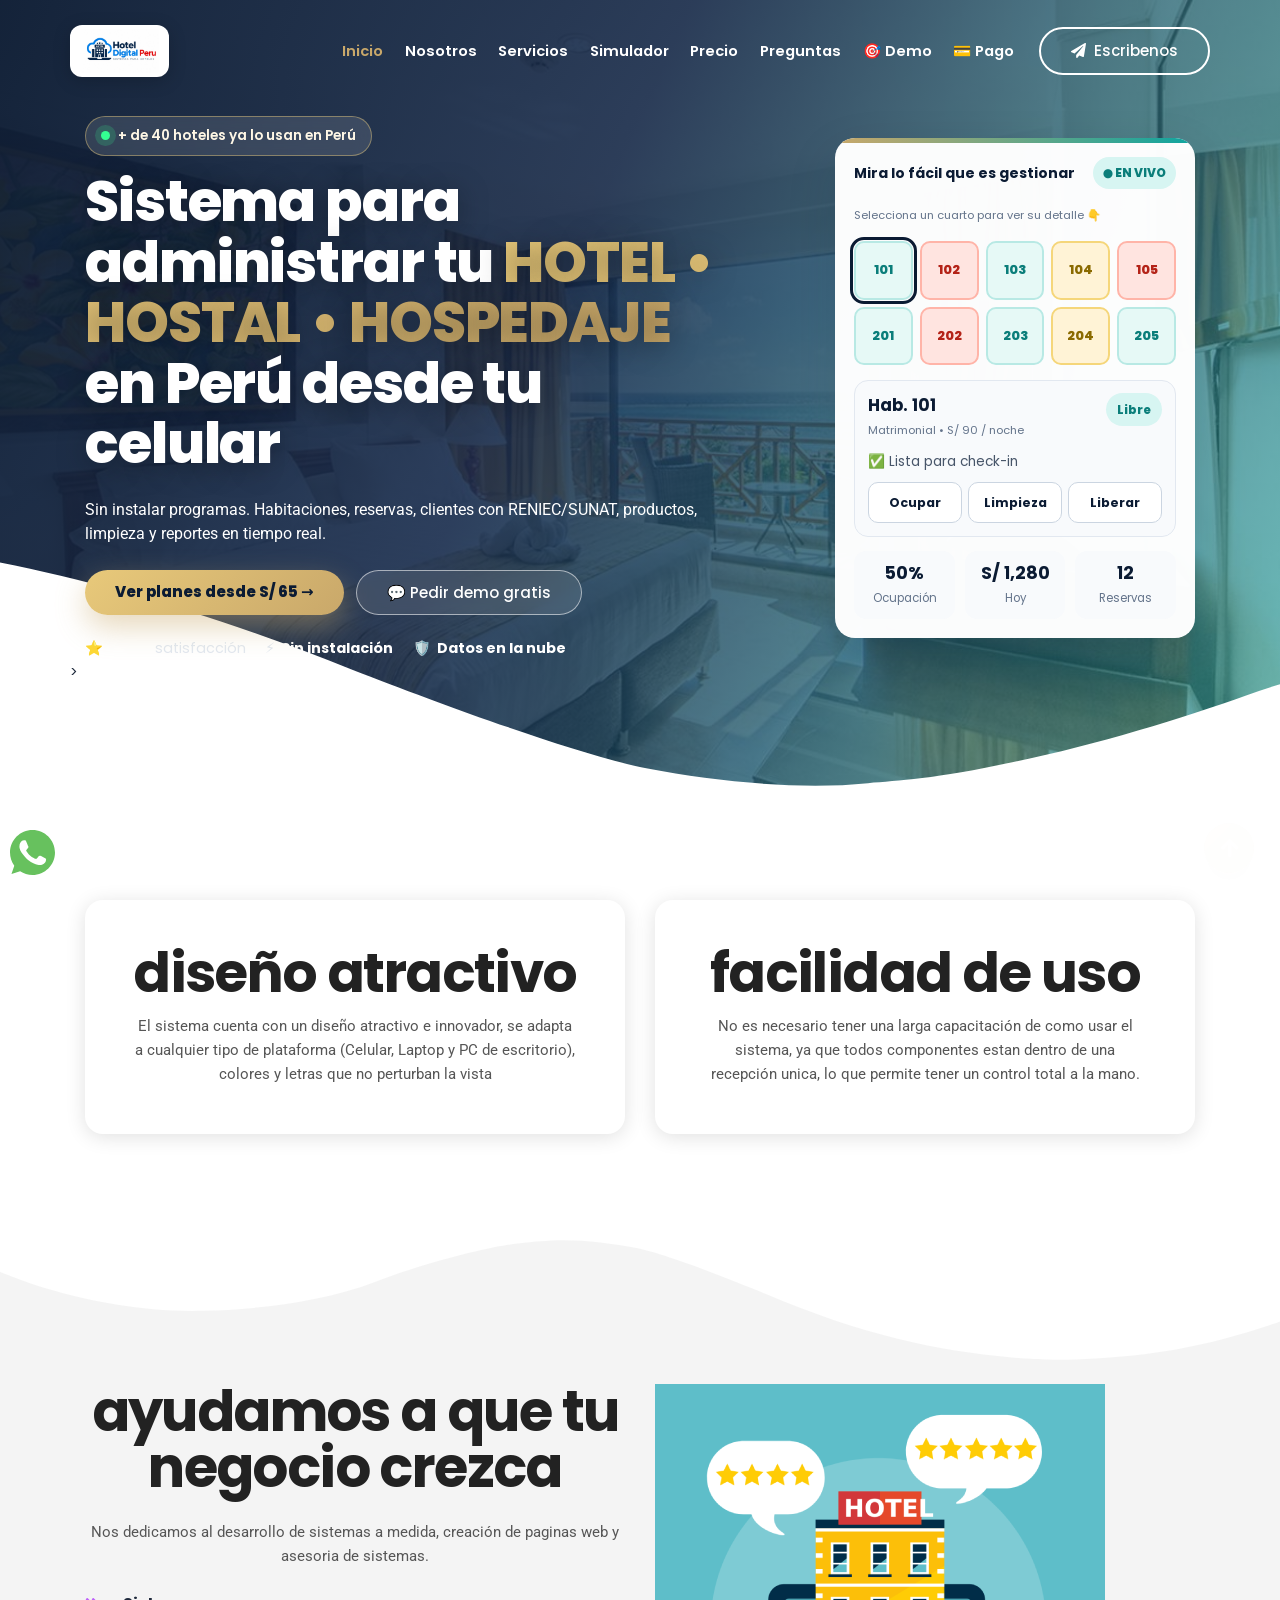
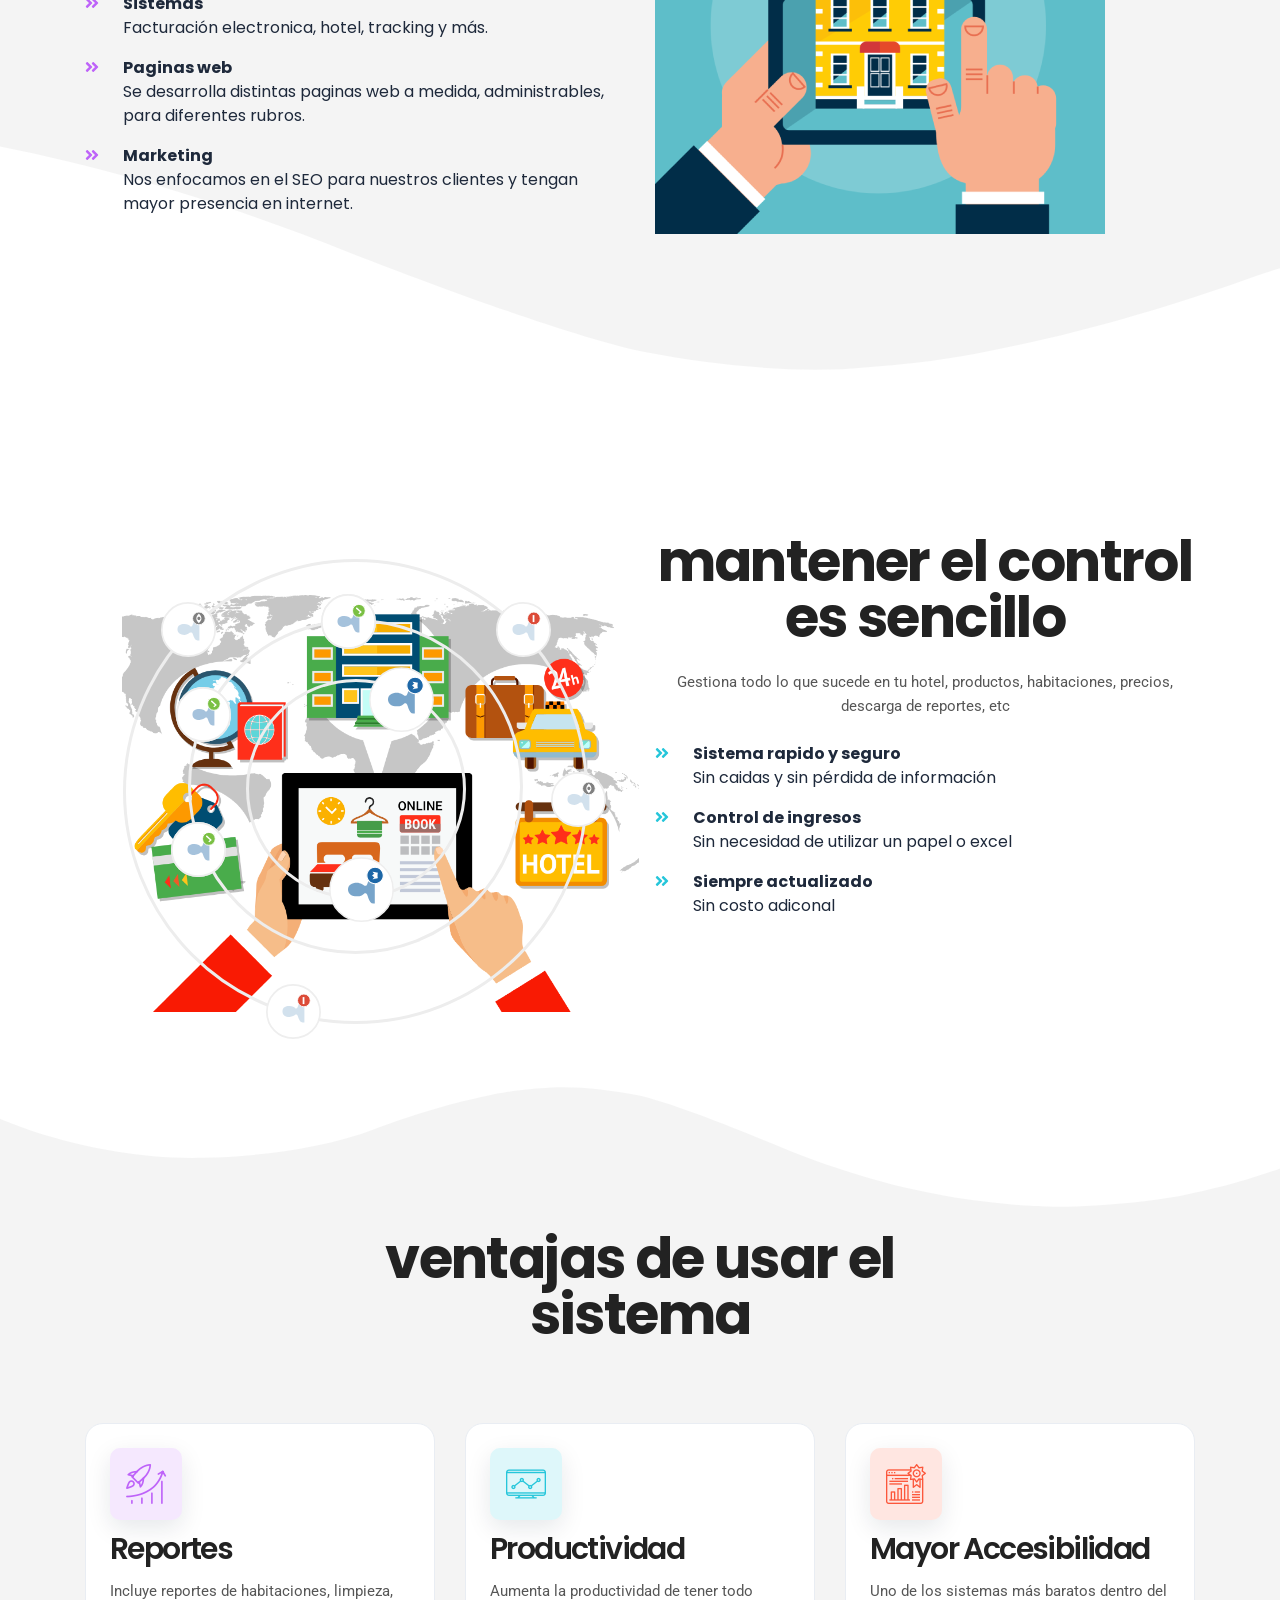
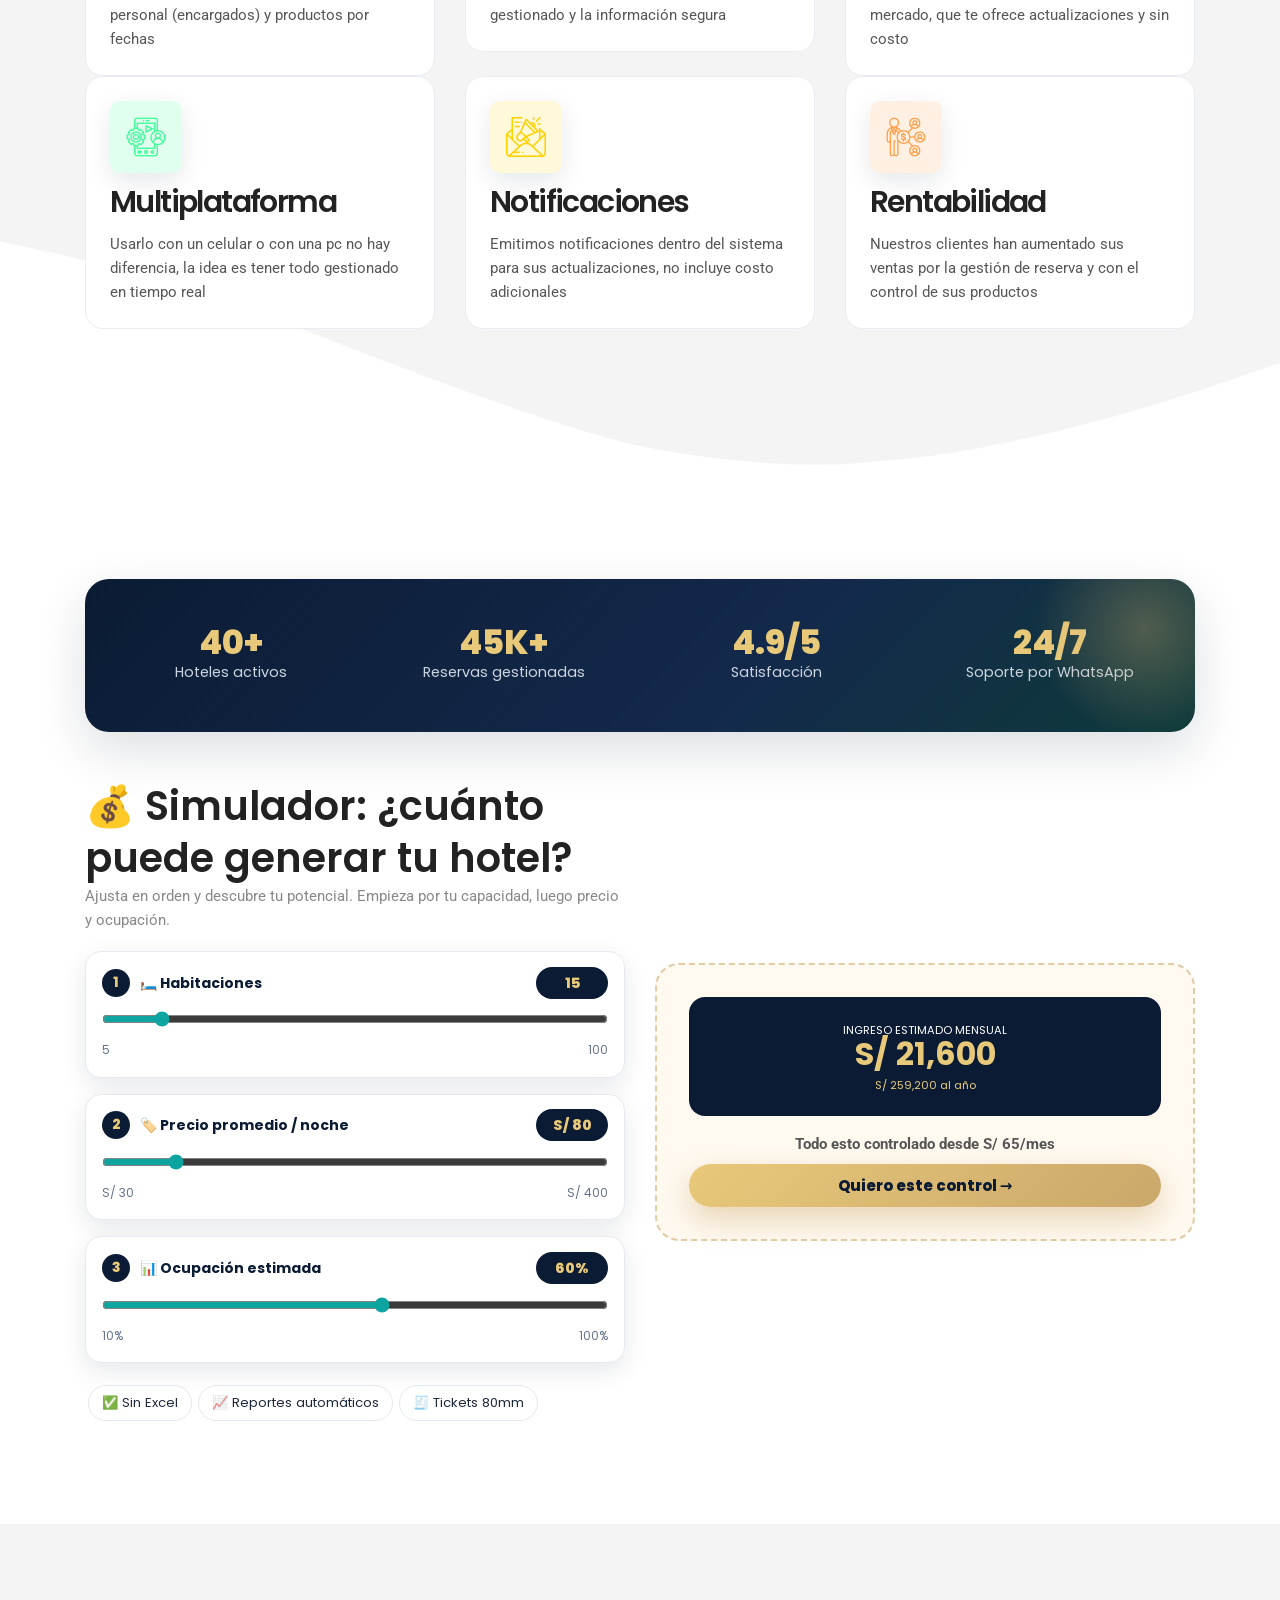
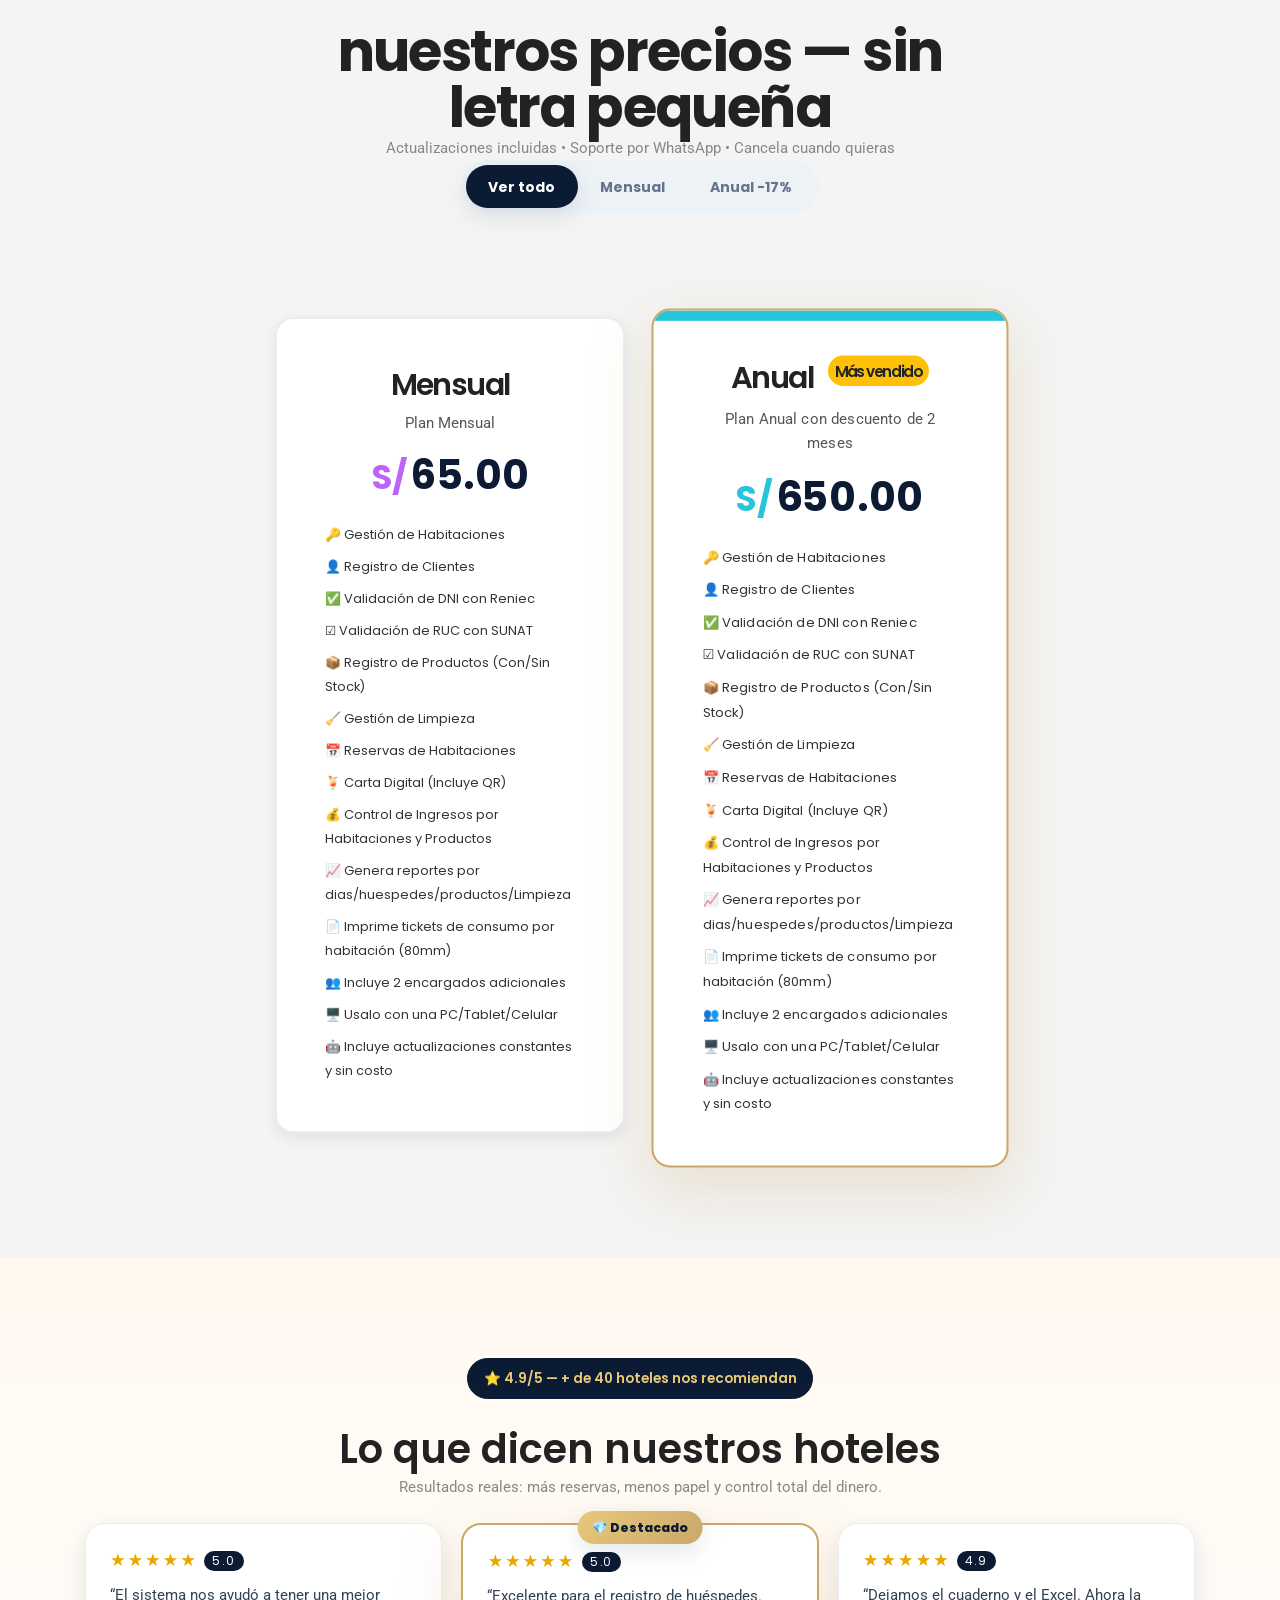
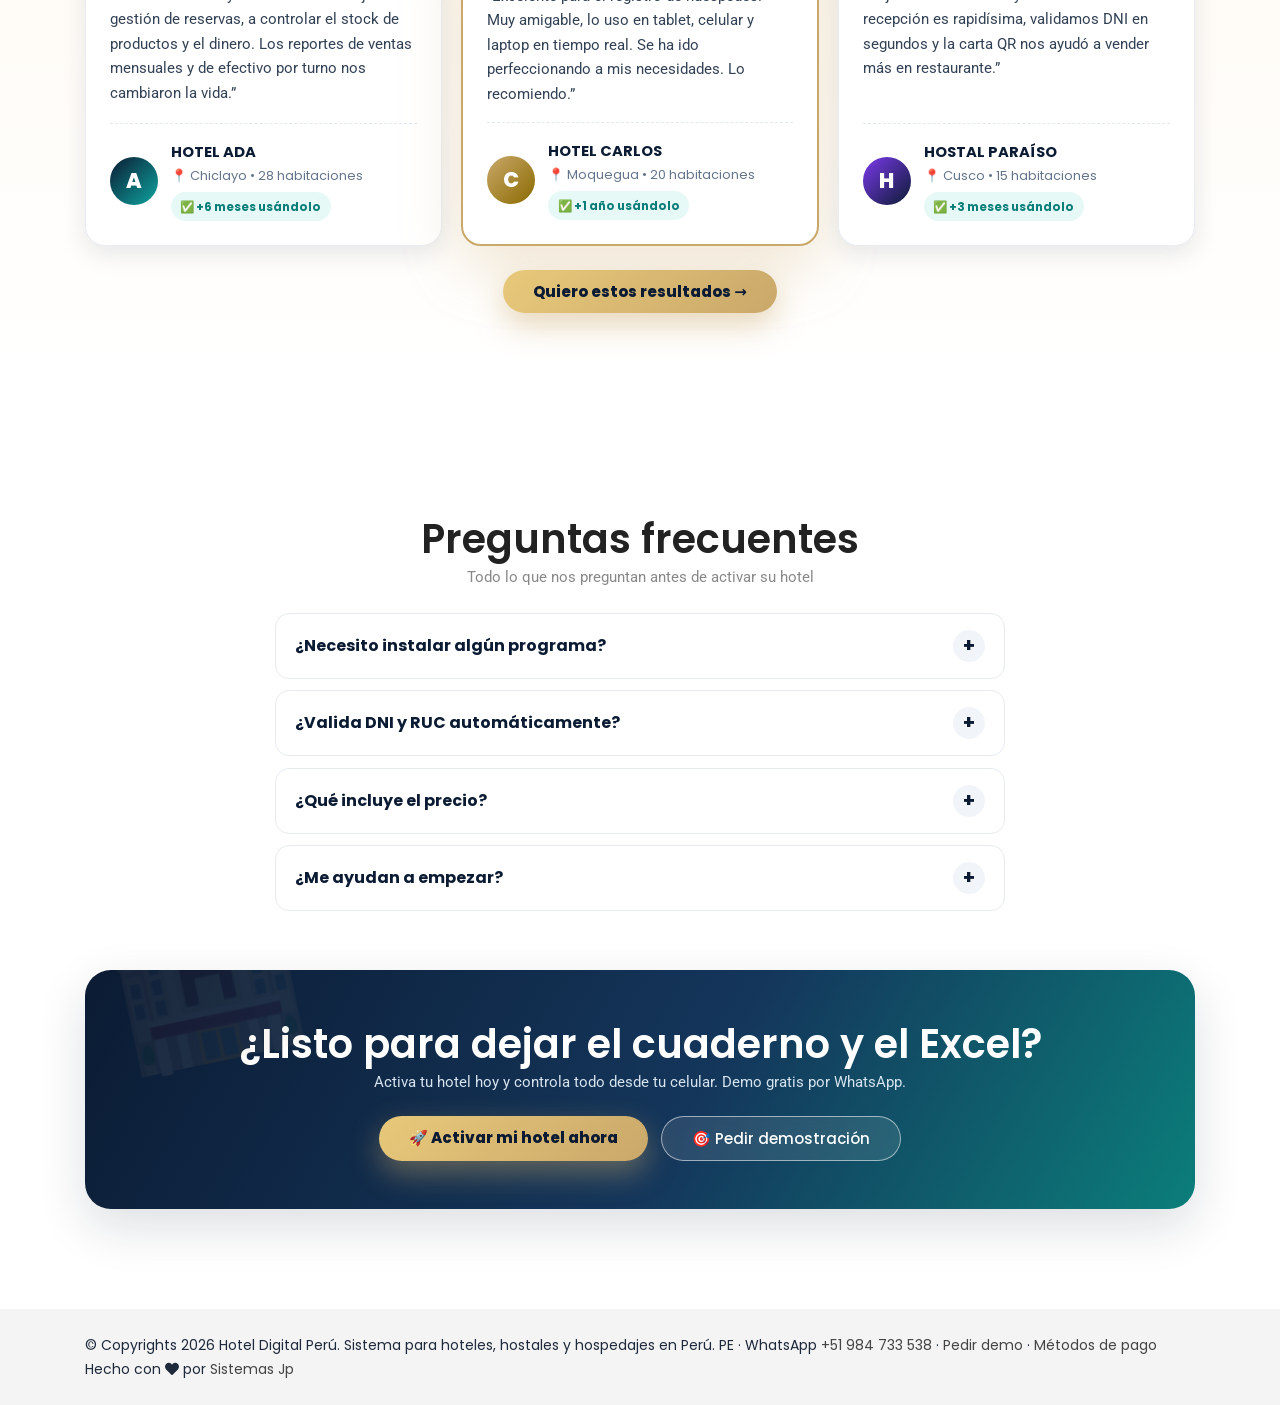
==== commit 0448ce4b: "google ads" ====
--- a/index.html
+++ b/index.html
@@ -108,6 +108,8 @@
         function gtag(){dataLayer.push(arguments);}
         gtag('js', new Date());
         gtag('config', 'G-8CH3V956J4');
+        // Google Ads / segunda propiedad GA4
+        gtag('config', 'G-L8D3C2Q7RY');
 	</script>
 
     <!-- Favicon  -->
